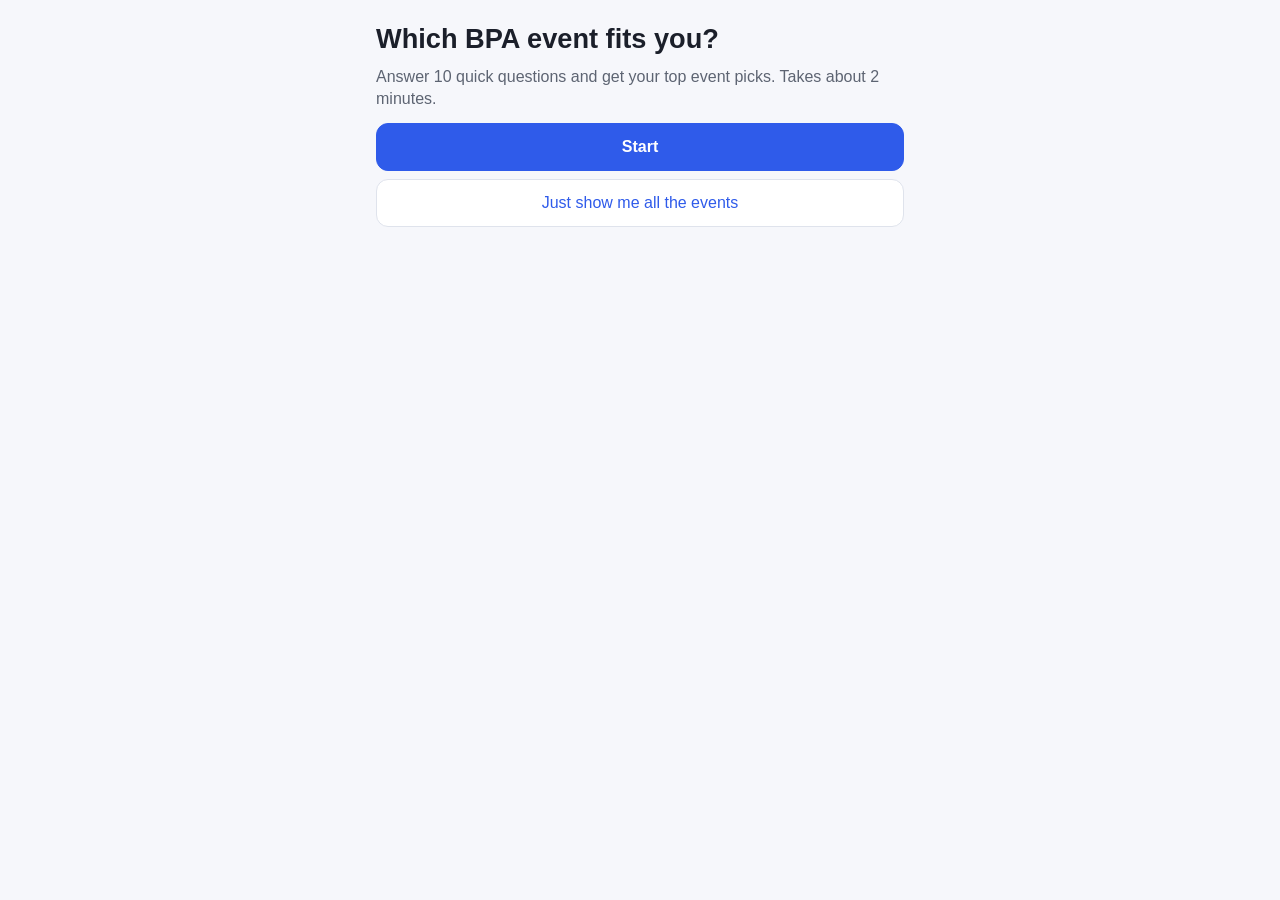
==== index.html @ 04b7dd83 "BPA event matcher: quiz, event data, build scripts" ====
<!doctype html>
<html lang="en">
<head>
<meta charset="utf-8">
<meta name="viewport" content="width=device-width, initial-scale=1">
<title>BPA Event Matcher</title>
<style>
  :root{--bg:#f6f7fb;--card:#fff;--text:#1b1f2a;--muted:#5d6472;--accent:#2f5bea;--accent2:#e8edff;--border:#dfe3ec}
  *{box-sizing:border-box}
  body{margin:0;font-family:-apple-system,BlinkMacSystemFont,"Segoe UI",Roboto,sans-serif;background:var(--bg);color:var(--text);line-height:1.4}
  .wrap{max-width:560px;margin:0 auto;padding:20px 16px 48px}
  h1{font-size:1.7rem;margin:0 0 8px}
  h2{font-size:1.25rem;margin:0 0 14px}
  p{margin:0 0 12px;color:var(--muted)}
  .btn{display:block;width:100%;padding:14px 16px;margin:8px 0;border:1px solid var(--border);border-radius:12px;background:var(--card);color:var(--text);font-size:1rem;text-align:left;cursor:pointer}
  .btn:active{background:var(--accent2)}
  .btn.sel{border-color:var(--accent);background:var(--accent2)}
  .btn.primary{background:var(--accent);color:#fff;border-color:var(--accent);text-align:center;font-weight:600}
  .btn.ghost{text-align:center;color:var(--accent)}
  .progress{height:6px;background:var(--border);border-radius:3px;margin:0 0 18px;overflow:hidden}
  .progress div{height:100%;background:var(--accent);transition:width .25s}
  .step{font-size:.85rem;color:var(--muted);margin-bottom:6px}
  .card{background:var(--card);border:1px solid var(--border);border-radius:14px;padding:14px 16px;margin:10px 0}
  .card h3{margin:0 0 6px;font-size:1.05rem}
  .tags{display:flex;flex-wrap:wrap;gap:6px;margin:6px 0}
  .tag{font-size:.75rem;padding:3px 8px;border-radius:999px;background:var(--accent2);color:var(--accent);font-weight:600}
  .why{font-size:.85rem;color:var(--muted);margin-top:8px}
  .why b{color:var(--text)}
  .cat{margin:22px 0 6px;font-size:1rem;font-weight:700}
  .small{font-size:.85rem}
  .hidden{display:none}
  .row{display:flex;gap:8px}
  .row .btn{margin:8px 0}
  .code{font-weight:400;color:var(--muted);font-size:.85rem}
  .muted{color:var(--muted)}
  details{margin-top:10px;border-top:1px solid var(--border);padding-top:8px}
  summary{cursor:pointer;color:var(--accent);font-weight:600;font-size:.9rem}
  dl{margin:8px 0 6px;font-size:.88rem}
  dt{font-weight:700;margin-top:8px}
  dd{margin:2px 0 0}
  dd ul{margin:4px 0 0;padding-left:18px}
</style>
</head>
<body>
<div class="wrap" id="app"></div>
<script>
const EVENTS = [{"code": "V01", "name": "Virtual Multimedia and Promotion Individual", "category": "Virtual Events", "format": "project", "team": "individual", "teamSize": null, "division": "S|PS", "description": "Create a digital multimedia promotion (video/graphics/web) for a given topic and present it to judges online.", "prep": "high", "detail": {"make": "A 1–3 minute promotional video or multimedia piece for a real client or cause set by BPA (a recent year used a local animal rescue), plus a short write-up of your process.", "look": "Clear message, clean editing, original footage/graphics, and citations for anything you didn't make yourself.", "strong": "Looks like something the organization could actually post tomorrow: tight script, good audio, on-brand visuals, and a presenter who can explain every choice.", "hours": "20–40 hours", "examples": []}, "ownComputer": true, "cert": false}, {"code": "V02", "name": "Virtual Multimedia and Promotion Team", "category": "Virtual Events", "format": "project", "team": "team", "teamSize": "2–4 (typical BPA team size; not stated in PDF)", "division": "S|PS", "description": "Same as V01 but as a team: build a multimedia promotional package and present it online.", "prep": "high", "detail": {"make": "Same deliverable as V01, split across a team: one person scripts, one shoots/edits, one handles graphics and the presentation.", "look": "Same as V01 plus how well the team divides work and presents together.", "strong": "Every member speaks in the presentation and can answer judge questions about their part.", "hours": "20–40 hours per person", "examples": []}, "ownComputer": true, "cert": false}, {"code": "V03", "name": "Virtual Game Development Team", "category": "Virtual Events", "format": "project", "team": "team", "teamSize": "2–4 (typical BPA team size; not stated in PDF)", "division": "S|PS", "description": "Design and build a playable game, then demo and defend it to judges online.", "prep": "high", "detail": {"make": "A playable game built to that year's theme, with a design doc and a demo video, presented live online.", "look": "Does it run, is it fun, does it match the theme, and can you explain your design and code decisions?", "strong": "A small polished game beats a big broken one. Winners usually have a clear core loop, a title screen, and no crashes during the demo.", "hours": "40–80 hours", "examples": []}, "ownComputer": true, "cert": false}, {"code": "V04", "name": "Virtual Web Application Team", "category": "Virtual Events", "format": "project", "team": "team", "teamSize": "2–4 (typical BPA team size; not stated in PDF)", "division": "S|PS", "description": "Build a working web application for a given scenario and present it online.", "prep": "high", "detail": {"make": "A working web app for a given scenario (think a booking system or inventory tool), with documentation and a live demo.", "look": "Functionality, usability, code quality, and that you can walk a judge through how it works.", "strong": "A deployed link that works on a phone, real data validation, and a demo that doesn't rely on 'imagine this part works'.", "hours": "40–80 hours", "examples": []}, "ownComputer": true, "cert": false}, {"code": "V05", "name": "Virtual Mobile Applications", "category": "Virtual Events", "format": "project", "team": "team", "teamSize": "2–4 (typical BPA team size; not stated in PDF)", "division": "S|PS", "description": "Design and build a mobile app for a given scenario and present it online.", "prep": "high", "detail": {"make": "A mobile app prototype or build for a given scenario, demoed on-screen with a short design and testing write-up.", "look": "User experience, that the core features work, and your reasoning about who the user is.", "strong": "Clean screens, a real flow from open to done, and evidence you tested it with actual people.", "hours": "40–80 hours", "examples": []}, "ownComputer": true, "cert": false}, {"code": "V06", "name": "Virtual Promotional Photography", "category": "Virtual Events", "format": "project", "team": "individual", "teamSize": null, "division": "S|PS", "description": "Shoot and edit a set of promotional photos for a given topic and present them online.", "prep": "medium", "detail": {"make": "A set of edited promotional photos for a given subject, with captions and a short explanation of technique.", "look": "Composition, lighting, editing restraint, and fit for the promotional purpose.", "strong": "Consistent look across the set and a clear story about who the photos are for.", "hours": "10–20 hours", "examples": []}, "ownComputer": true, "cert": false}, {"code": "V07", "name": "Virtual Cybersecurity/Digital Forensics", "category": "Virtual Events", "format": "project", "team": "team", "teamSize": "2–4 (typical BPA team size; not stated in PDF)", "division": "S|PS", "description": "Investigate a simulated cyber incident, document findings, and present them online.", "prep": "high", "detail": {"make": "Analysis of a provided cyber incident or forensic image: find what happened, document evidence, and present findings and recommendations.", "look": "Correct findings, a defensible method, a clear report, and sound recommendations.", "strong": "A timeline of the attack, evidence for every claim, and plain-English recommendations a manager could act on.", "hours": "20–40 hours", "examples": []}, "ownComputer": true, "cert": false}, {"code": "V08", "name": "Virtual Start-up Enterprise Team", "category": "Virtual Events", "format": "project", "team": "team", "teamSize": "2–4 (typical BPA team size; not stated in PDF)", "division": "S|PS", "description": "Develop a business plan for a new start-up and pitch it to judges online.", "prep": "high", "detail": {"make": "A full business plan for a new venture (market, product, financials) and a pitch to judges.", "look": "Feasibility, realistic numbers, market research, and how convincingly you pitch.", "strong": "Real customer interviews or survey data, a believable first-year budget, and a pitch under time.", "hours": "30–60 hours", "examples": []}, "ownComputer": true, "cert": false}, {"code": "V09", "name": "Virtual Financial Portfolio Management Team", "category": "Virtual Events", "format": "project", "team": "team", "teamSize": "2–4 (typical BPA team size; not stated in PDF)", "division": "S|PS", "description": "Research and build an investment portfolio for a given client scenario and present your strategy online.", "prep": "high", "detail": {"make": "An investment portfolio built for a described client, with your research and a strategy presentation.", "look": "Does the portfolio fit the client's goals and risk, is the reasoning sound, do you understand what you bought?", "strong": "Clear risk reasoning, diversified holdings you can defend one by one, and a plan for what happens if markets drop.", "hours": "20–40 hours", "examples": []}, "ownComputer": true, "cert": false}, {"code": "V10", "name": "Virtual Branding Team", "category": "Virtual Events", "format": "project", "team": "team", "teamSize": "2–4 (typical BPA team size; not stated in PDF)", "division": "S|PS", "description": "Create a brand identity (logo, voice, guidelines) for a given organization and present it online.", "prep": "high", "detail": {"make": "A brand identity package for a given organization: logo, colors, type, voice, and sample applications.", "look": "Originality, consistency, fit for the organization, and a clear rationale.", "strong": "A one-page brand guide that someone else could follow, with mockups on real items (shirt, social post, sign).", "hours": "20–40 hours", "examples": []}, "ownComputer": true, "cert": false}, {"code": "V11", "name": "Virtual 2D Animation Team", "category": "Virtual Events", "format": "project", "team": "team", "teamSize": "2–4 (typical BPA team size; not stated in PDF)", "division": "S|PS", "description": "Produce a short 2D animated piece on a given topic and present it online.", "prep": "high", "detail": {"make": "A short 2D animated piece on the year's theme, plus storyboard and process notes.", "look": "Storytelling, animation quality, sound, and originality.", "strong": "Smooth motion, a beginning-middle-end in under 2 minutes, and original art.", "hours": "40–80 hours", "examples": []}, "ownComputer": true, "cert": false}, {"code": "V12", "name": "Virtual Social Media Marketing Campaign Team", "category": "Virtual Events", "format": "project", "team": "team", "teamSize": "2–4 (typical BPA team size; not stated in PDF)", "division": "S|PS", "description": "Plan and build a social media campaign for a given topic and present it online.", "prep": "high", "detail": {"make": "A social media campaign plan for a given organization: goals, audience, sample posts, calendar, and metrics.", "look": "Strategy fit, creative quality of the posts, and whether you measure the right things.", "strong": "Platform-specific posts that look real, a posting calendar, and numbers for how you'd judge success.", "hours": "20–40 hours", "examples": []}, "ownComputer": true, "cert": true}, {"code": "V13", "name": "Virtual Esports Team", "category": "Virtual Events", "format": "project", "team": "team", "teamSize": "2–4 (typical BPA team size; not stated in PDF)", "division": "S|PS", "description": "Plan and run an esports event/organization project (management, marketing, production) and present it online.", "prep": "high", "detail": {"make": "An esports-related project (event plan, team organization, or broadcast production) presented to judges.", "look": "Planning depth, budget realism, and production quality.", "strong": "A complete event run-of-show with budget, sponsors, and a sample broadcast segment.", "hours": "20–40 hours", "examples": []}, "ownComputer": true, "cert": false}, {"code": "V14", "name": "Virtual Ethical Leadership & Decision-Making Team", "category": "Virtual Events", "format": "project", "team": "team", "teamSize": "2–4 (typical BPA team size; not stated in PDF)", "division": "S|PS", "description": "Analyze an ethical leadership scenario, document your decision process, and present it online.", "prep": "medium", "detail": {"make": "Analysis of an ethical leadership scenario: your decision, the framework you used, and the impact on stakeholders.", "look": "Sound reasoning, awareness of all sides, and a clear presentation.", "strong": "Names every stakeholder, weighs real tradeoffs, and lands on a decision you can defend under questioning.", "hours": "10–20 hours", "examples": []}, "ownComputer": true, "cert": false}, {"code": "V15", "name": "Virtual Interview & Digital Portfolio Design", "category": "Virtual Events", "format": "project", "team": "individual", "teamSize": null, "division": "S|PS", "description": "Build a digital career portfolio and complete a virtual job interview with judges.", "prep": "medium", "detail": {"make": "A digital portfolio (site or PDF) of your work and resume, then a virtual job interview with judges.", "look": "Professionalism, portfolio quality, and interview answers.", "strong": "A clean portfolio site and practiced answers to the standard interview questions, with specific stories.", "hours": "10–20 hours", "examples": []}, "ownComputer": true, "cert": false}, {"code": "V16", "name": "Virtual Artificial Intelligence Team", "category": "Virtual Events", "format": "project", "team": "team", "teamSize": "2–4 (typical BPA team size; not stated in PDF)", "division": "S|PS", "description": "Design an AI-based solution for a given problem and present it online.", "prep": "high", "detail": {"make": "An AI-based solution to a given problem: a working prototype or detailed design, with ethics and data considerations.", "look": "Does it solve the problem, is the AI use appropriate, and can you explain how it works and its limits?", "strong": "A working demo, honest discussion of where it fails, and a clear data/ethics section.", "hours": "40–80 hours", "examples": []}, "ownComputer": true, "cert": false}, {"code": "100", "name": "Fundamental Accounting", "category": "Finance", "format": "test", "team": "individual", "teamSize": null, "division": "S", "description": "Take a 90-minute test on beginning accounting: journal entries, ledgers, and basic financial statements.", "prep": "medium", "detail": {"make": "A 90-minute test with accounting problems: journal entries, ledgers, and a basic financial statement.", "look": "Score on the test. Ties are rare but can be broken on specific sections.", "strong": "People who studied the event's topic outline from the guidelines and took a few practice tests.", "hours": "5–15 hours of studying", "examples": []}, "ownComputer": false, "cert": false}, {"code": "105", "name": "College Accounting", "category": "Finance", "format": "test", "team": "individual", "teamSize": null, "division": "PS", "description": "College-level accounting test (postsecondary only).", "prep": "medium", "detail": {"make": "A timed multiple-choice (sometimes short-problem) test on this subject. No judges, no project.", "look": "Score on the test. Ties are rare but can be broken on specific sections.", "strong": "People who studied the event's topic outline from the guidelines and took a few practice tests.", "hours": "5–15 hours of studying", "examples": []}, "ownComputer": false, "cert": false}, {"code": "110", "name": "Advanced Accounting", "category": "Finance", "format": "test", "team": "individual", "teamSize": null, "division": "S", "description": "Take a 90-minute test on advanced accounting topics like adjusting entries, depreciation, and corporate accounting.", "prep": "medium", "detail": {"make": "A 90-minute test with harder accounting problems: adjustments, depreciation, corporate transactions.", "look": "Score on the test. Ties are rare but can be broken on specific sections.", "strong": "People who studied the event's topic outline from the guidelines and took a few practice tests.", "hours": "5–15 hours of studying", "examples": []}, "ownComputer": false, "cert": false}, {"code": "115", "name": "Advanced College Accounting", "category": "Finance", "format": "test", "team": "individual", "teamSize": null, "division": "PS", "description": "Advanced college accounting test (postsecondary only).", "prep": "medium", "detail": {"make": "A timed multiple-choice (sometimes short-problem) test on this subject. No judges, no project.", "look": "Score on the test. Ties are rare but can be broken on specific sections.", "strong": "People who studied the event's topic outline from the guidelines and took a few practice tests.", "hours": "5–15 hours of studying", "examples": []}, "ownComputer": false, "cert": false}, {"code": "125", "name": "Payroll Accounting", "category": "Finance", "format": "test", "team": "individual", "teamSize": null, "division": "S|PS", "description": "Take a 60-minute test on calculating wages, withholdings, and payroll records.", "prep": "medium", "detail": {"make": "A 60-minute test calculating wages, overtime, withholdings, and payroll records.", "look": "Score on the test. Ties are rare but can be broken on specific sections.", "strong": "People who studied the event's topic outline from the guidelines and took a few practice tests.", "hours": "5–15 hours of studying", "examples": []}, "ownComputer": false, "cert": false}, {"code": "135", "name": "Managerial Accounting", "category": "Finance", "format": "test", "team": "individual", "teamSize": null, "division": "PS", "description": "Managerial/cost accounting test (postsecondary only).", "prep": "medium", "detail": {"make": "A timed multiple-choice (sometimes short-problem) test on this subject. No judges, no project.", "look": "Score on the test. Ties are rare but can be broken on specific sections.", "strong": "People who studied the event's topic outline from the guidelines and took a few practice tests.", "hours": "5–15 hours of studying", "examples": []}, "ownComputer": false, "cert": false}, {"code": "145", "name": "Banking and Finance", "category": "Finance", "format": "test", "team": "individual", "teamSize": null, "division": "S|PS", "description": "Take a 60-minute test on how banks, credit, loans, and financial institutions work.", "prep": "low", "detail": {"make": "A timed multiple-choice (sometimes short-problem) test on this subject. No judges, no project.", "look": "Score on the test. Ties are rare but can be broken on specific sections.", "strong": "People who studied the event's topic outline from the guidelines and took a few practice tests.", "hours": "5–15 hours of studying", "examples": []}, "ownComputer": false, "cert": false}, {"code": "150", "name": "Financial Analyst Team", "category": "Finance", "format": "project", "team": "team", "teamSize": "2–4 (typical BPA team size; not stated in PDF)", "division": "S|PS", "description": "Analyze a real company's financials as a team and give a 30-minute presentation with 10 minutes of judges' questions.", "prep": "high", "detail": {"make": "A full financial analysis of a publicly traded company assigned ahead of time, delivered as a 30-minute team presentation.", "look": "Ratio analysis, trend interpretation, a recommendation, and depth in the 10-minute Q&A.", "strong": "Reads like an analyst report: ratios vs. competitors, a clear buy/hold/sell call, and every member able to defend the numbers.", "hours": "40–60 hours per team", "examples": []}, "ownComputer": true, "cert": false}, {"code": "155", "name": "Economic Trends Research Individual", "category": "Finance", "format": "project", "team": "individual", "teamSize": null, "division": "S", "description": "Research a current economic topic, write a report, and present it to judges.", "prep": "high", "detail": {"make": "A research paper on a current economic topic and a 7-minute presentation to judges.", "look": "Research quality, correct economics, citations, and presentation.", "strong": "Uses real data (FRED, BLS), explains cause and effect, and has a clean slide deck.", "hours": "20–30 hours", "examples": []}, "ownComputer": true, "cert": false}, {"code": "160", "name": "Economic Trends Research Team", "category": "Finance", "format": "project", "team": "team", "teamSize": "2–4 (typical BPA team size; not stated in PDF)", "division": "S", "description": "Same as 155 but as a team: research an economic topic and present findings.", "prep": "high", "detail": {"make": "Same as 155, as a team paper and presentation.", "look": "Same as 155 plus teamwork in the presentation.", "strong": "Everyone presents, one voice in the paper.", "hours": "20–30 hours per person", "examples": []}, "ownComputer": true, "cert": false}, {"code": "165", "name": "Personal Financial Management", "category": "Finance", "format": "test", "team": "individual", "teamSize": null, "division": "S|PS", "description": "Take a 60-minute test on budgeting, saving, credit, insurance, and investing for your own life.", "prep": "low", "detail": {"make": "A 60-minute test on real-life money: budgets, credit, loans, insurance, taxes, investing basics.", "look": "Score on the test. Ties are rare but can be broken on specific sections.", "strong": "People who studied the event's topic outline from the guidelines and took a few practice tests.", "hours": "3–8 hours of studying", "examples": []}, "ownComputer": false, "cert": false}, {"code": "190", "name": "Financial Services Concepts (Open)", "category": "Finance", "format": "test", "team": "individual", "teamSize": null, "division": "S|PS", "description": "Open-entry 60-minute general finance concepts test, no entry limit.", "prep": "low", "detail": {"make": "A timed multiple-choice (sometimes short-problem) test on this subject. No judges, no project.", "look": "Score on the test. Ties are rare but can be broken on specific sections.", "strong": "People who studied the event's topic outline from the guidelines and took a few practice tests.", "hours": "5–15 hours of studying", "examples": []}, "ownComputer": false, "cert": false}, {"code": "200", "name": "Integrated Office Applications", "category": "Business Admin & Management", "format": "production", "team": "individual", "teamSize": null, "division": "S|PS", "description": "At a computer, complete a 90-minute set of tasks that combine Word, Excel, and other Office apps.", "prep": "medium", "detail": {"make": "A hands-on test at a computer: you are given tasks or a spec and produce the actual files in the time limit.", "look": "Accuracy, correct formatting to the spec, and finishing the tasks.", "strong": "People who practiced with past-year style tasks and know the software's shortcuts.", "hours": "10–25 hours of practice", "examples": []}, "ownComputer": false, "cert": true}, {"code": "205", "name": "Fundamental Spreadsheet Applications", "category": "Business Admin & Management", "format": "production", "team": "individual", "teamSize": null, "division": "S|PS", "description": "At a computer, build spreadsheets with basic formulas and formatting in 90 minutes.", "prep": "medium", "detail": {"make": "A hands-on test at a computer: you are given tasks or a spec and produce the actual files in the time limit.", "look": "Accuracy, correct formatting to the spec, and finishing the tasks.", "strong": "People who practiced with past-year style tasks and know the software's shortcuts.", "hours": "10–25 hours of practice", "examples": []}, "ownComputer": false, "cert": true}, {"code": "210", "name": "Advanced Spreadsheet Applications", "category": "Business Admin & Management", "format": "production", "team": "individual", "teamSize": null, "division": "S|PS", "description": "At a computer, build spreadsheets using advanced functions, charts, and data tools in 90 minutes.", "prep": "medium", "detail": {"make": "A hands-on test at a computer: you are given tasks or a spec and produce the actual files in the time limit.", "look": "Accuracy, correct formatting to the spec, and finishing the tasks.", "strong": "People who practiced with past-year style tasks and know the software's shortcuts.", "hours": "10–25 hours of practice", "examples": []}, "ownComputer": false, "cert": true}, {"code": "215", "name": "Database Applications", "category": "Business Admin & Management", "format": "production", "team": "individual", "teamSize": null, "division": "S|PS", "description": "At a computer, create tables, queries, forms, and reports in a database program in 90 minutes.", "prep": "medium", "detail": {"make": "A hands-on test at a computer: you are given tasks or a spec and produce the actual files in the time limit.", "look": "Accuracy, correct formatting to the spec, and finishing the tasks.", "strong": "People who practiced with past-year style tasks and know the software's shortcuts.", "hours": "10–25 hours of practice", "examples": []}, "ownComputer": false, "cert": false}, {"code": "220", "name": "Legal Office Procedures", "category": "Business Admin & Management", "format": "production", "team": "individual", "teamSize": null, "division": "S|PS", "description": "Complete legal-office tasks (documents, terminology, procedures) in a 60-minute test.", "prep": "medium", "detail": {"make": "A hands-on test at a computer: you are given tasks or a spec and produce the actual files in the time limit.", "look": "Accuracy, correct formatting to the spec, and finishing the tasks.", "strong": "People who practiced with past-year style tasks and know the software's shortcuts.", "hours": "10–25 hours of practice", "examples": []}, "ownComputer": false, "cert": false}, {"code": "225", "name": "Administrative Support Team", "category": "Business Admin & Management", "format": "production", "team": "team", "teamSize": "2–4 (typical BPA team size; not stated in PDF)", "division": "S|PS", "description": "As a team, split up and produce a set of office documents (letters, reports, spreadsheets) in 90 minutes.", "prep": "medium", "detail": {"make": "As a team, split a packet of office tasks (letters, spreadsheets, reports) and produce them in 90 minutes.", "look": "Accuracy, correct formatting to the spec, and finishing the tasks.", "strong": "People who practiced with past-year style tasks and know the software's shortcuts.", "hours": "10–25 hours of team practice", "examples": []}, "ownComputer": false, "cert": false}, {"code": "230", "name": "Admin. Support Research Project", "category": "Business Admin & Management", "format": "project", "team": "individual", "teamSize": null, "division": "S", "description": "Research an office/administrative topic, write a report, and present it to judges.", "prep": "high", "detail": {"make": "A research report on an office/administrative topic (for example remote work policy) and a 7-minute presentation.", "look": "Research quality, document formatting, and presentation.", "strong": "Properly formatted report using BPA style, with a practical recommendation.", "hours": "15–25 hours", "examples": []}, "ownComputer": false, "cert": false}, {"code": "235", "name": "Business Law and Ethics", "category": "Business Admin & Management", "format": "test", "team": "individual", "teamSize": null, "division": "S|PS", "description": "Take a 60-minute test on contracts, business law basics, and ethical issues.", "prep": "low", "detail": {"make": "A timed multiple-choice (sometimes short-problem) test on this subject. No judges, no project.", "look": "Score on the test. Ties are rare but can be broken on specific sections.", "strong": "People who studied the event's topic outline from the guidelines and took a few practice tests.", "hours": "5–15 hours of studying", "examples": []}, "ownComputer": false, "cert": false}, {"code": "240", "name": "Entrepreneurship", "category": "Business Admin & Management", "format": "project", "team": "individual", "teamSize": null, "division": "S|PS", "description": "Write a business plan for your own venture and pitch it to judges in 5–7 minutes.", "prep": "high", "detail": {"make": "A written business plan for your own venture idea and a 5–7 minute pitch to judges.", "look": "Feasibility, financials, market research, and your pitch.", "strong": "A plan with real numbers and a pitch you could give to an actual investor without notes.", "hours": "30–50 hours", "examples": []}, "ownComputer": true, "cert": true}, {"code": "245", "name": "Small Business Strategy Team", "category": "Business Admin & Management", "format": "live", "team": "team", "teamSize": "2–4 (typical BPA team size; not stated in PDF)", "division": "S|PS", "description": "Receive a small-business case at the conference, then as a team present a strategy for 30 minutes with 10 minutes of questions.", "prep": "medium", "detail": {"make": "A small-business case handed to you at the conference, then a 30-minute strategy presentation with 10 minutes of questions.", "look": "Analysis, practical recommendations, and how the team handles tough questions.", "strong": "Teams that practiced on past cases beforehand and have a structure (situation, options, recommendation, risks).", "hours": "10–20 hours practicing cases", "examples": []}, "ownComputer": true, "cert": false}, {"code": "250", "name": "Parliamentary Procedure Team", "category": "Business Admin & Management", "format": "live", "team": "team", "teamSize": "5–8 (typical for this event; not stated in PDF)", "division": "S", "description": "Run a mock business meeting using Robert's Rules of Order in front of judges.", "prep": "high", "detail": {"make": "A mock business meeting run under Robert's Rules of Order, judged on correctness and flow.", "look": "Correct procedure, handling of motions, and team coordination.", "strong": "Teams that drill weekly; every member knows the motions cold.", "hours": "30–60 hours of team practice", "examples": []}, "ownComputer": false, "cert": false}, {"code": "290", "name": "Management & Entrepreneurship Concepts", "category": "Business Admin & Management", "format": "test", "team": "individual", "teamSize": null, "division": "S|PS", "description": "Open-entry 60-minute test on general management and entrepreneurship concepts.", "prep": "low", "detail": {"make": "A timed multiple-choice (sometimes short-problem) test on this subject. No judges, no project.", "look": "Score on the test. Ties are rare but can be broken on specific sections.", "strong": "People who studied the event's topic outline from the guidelines and took a few practice tests.", "hours": "5–15 hours of studying", "examples": []}, "ownComputer": true, "cert": false}, {"code": "291", "name": "Parliamentary Procedure Concepts", "category": "Business Admin & Management", "format": "test", "team": "individual", "teamSize": null, "division": "S|PS", "description": "Open-entry 60-minute test on parliamentary procedure rules.", "prep": "low", "detail": {"make": "A timed multiple-choice (sometimes short-problem) test on this subject. No judges, no project.", "look": "Score on the test. Ties are rare but can be broken on specific sections.", "strong": "People who studied the event's topic outline from the guidelines and took a few practice tests.", "hours": "5–15 hours of studying", "examples": []}, "ownComputer": true, "cert": false}, {"code": "292", "name": "Project Management Concepts", "category": "Business Admin & Management", "format": "test", "team": "individual", "teamSize": null, "division": "S|PS", "description": "Open-entry 60-minute test on how projects are planned, scheduled, and managed.", "prep": "low", "detail": {"make": "A timed multiple-choice (sometimes short-problem) test on this subject. No judges, no project.", "look": "Score on the test. Ties are rare but can be broken on specific sections.", "strong": "People who studied the event's topic outline from the guidelines and took a few practice tests.", "hours": "5–15 hours of studying", "examples": []}, "ownComputer": true, "cert": false}, {"code": "293", "name": "Meeting and Event Planning Concepts", "category": "Business Admin & Management", "format": "test", "team": "individual", "teamSize": null, "division": "S|PS", "description": "Open-entry 60-minute test on planning meetings and events.", "prep": "low", "detail": {"make": "A timed multiple-choice (sometimes short-problem) test on this subject. No judges, no project.", "look": "Score on the test. Ties are rare but can be broken on specific sections.", "strong": "People who studied the event's topic outline from the guidelines and took a few practice tests.", "hours": "5–15 hours of studying", "examples": []}, "ownComputer": true, "cert": false}, {"code": "300", "name": "Computer Network Technology", "category": "IT & Computer Science", "format": "test", "team": "individual", "teamSize": null, "division": "S|PS", "description": "Take a 60-minute test on how networks, cabling, and protocols work (CompTIA Network+ style).", "prep": "medium", "detail": {"make": "A timed multiple-choice (sometimes short-problem) test on this subject. No judges, no project.", "look": "Score on the test. Ties are rare but can be broken on specific sections.", "strong": "People who studied the event's topic outline from the guidelines and took a few practice tests.", "hours": "5–15 hours of studying", "examples": []}, "ownComputer": false, "cert": true}, {"code": "305", "name": "Device Configuration and Troubleshooting", "category": "IT & Computer Science", "format": "test", "team": "individual", "teamSize": null, "division": "S|PS", "description": "Take a 60-minute test on setting up and fixing PCs and devices (CompTIA A+ style).", "prep": "medium", "detail": {"make": "A timed multiple-choice (sometimes short-problem) test on this subject. No judges, no project.", "look": "Score on the test. Ties are rare but can be broken on specific sections.", "strong": "People who studied the event's topic outline from the guidelines and took a few practice tests.", "hours": "5–15 hours of studying", "examples": []}, "ownComputer": false, "cert": true}, {"code": "310", "name": "Server Administration Using Microsoft®", "category": "IT & Computer Science", "format": "test", "team": "individual", "teamSize": null, "division": "S|PS", "description": "Take a 60-minute test on managing Windows servers.", "prep": "medium", "detail": {"make": "A timed multiple-choice (sometimes short-problem) test on this subject. No judges, no project.", "look": "Score on the test. Ties are rare but can be broken on specific sections.", "strong": "People who studied the event's topic outline from the guidelines and took a few practice tests.", "hours": "5–15 hours of studying", "examples": []}, "ownComputer": false, "cert": false}, {"code": "315", "name": "Network Administration Using Cisco®", "category": "IT & Computer Science", "format": "test", "team": "individual", "teamSize": null, "division": "S|PS", "description": "Take a 60-minute test on configuring and managing Cisco network gear.", "prep": "medium", "detail": {"make": "A timed multiple-choice (sometimes short-problem) test on this subject. No judges, no project.", "look": "Score on the test. Ties are rare but can be broken on specific sections.", "strong": "People who studied the event's topic outline from the guidelines and took a few practice tests.", "hours": "5–15 hours of studying", "examples": []}, "ownComputer": false, "cert": true}, {"code": "320", "name": "Computer Security", "category": "IT & Computer Science", "format": "test", "team": "individual", "teamSize": null, "division": "S|PS", "description": "Take a 60-minute test on cybersecurity concepts, threats, and defenses.", "prep": "medium", "detail": {"make": "A timed multiple-choice (sometimes short-problem) test on this subject. No judges, no project.", "look": "Score on the test. Ties are rare but can be broken on specific sections.", "strong": "People who studied the event's topic outline from the guidelines and took a few practice tests.", "hours": "5–15 hours of studying", "examples": []}, "ownComputer": false, "cert": true}, {"code": "325", "name": "Network Design Team", "category": "IT & Computer Science", "format": "project", "team": "team", "teamSize": "2–4 (typical BPA team size; not stated in PDF)", "division": "S|PS", "description": "As a team, design a network for a given scenario and present it to judges for 30 minutes with 10 minutes of questions.", "prep": "high", "detail": {"make": "A network design for a given scenario, presented in 30 minutes with diagrams, equipment lists, costs, and security.", "look": "Technical soundness, cost realism, and clarity of the design.", "strong": "Proper diagrams, a bill of materials with real prices, and a security section.", "hours": "30–50 hours per team", "examples": []}, "ownComputer": false, "cert": false}, {"code": "330", "name": "C# Programming", "category": "IT & Computer Science", "format": "production", "team": "individual", "teamSize": null, "division": "S|PS", "description": "At a computer, write a working C# program to a given spec in 90 minutes.", "prep": "medium", "detail": {"make": "Write a working C# program to a given spec in 90 minutes, on a computer.", "look": "Accuracy, correct formatting to the spec, and finishing the tasks.", "strong": "People who practiced with past-year style tasks and know the software's shortcuts.", "hours": "10–25 hours of practice", "examples": []}, "ownComputer": false, "cert": true}, {"code": "335", "name": "C++ Programming", "category": "IT & Computer Science", "format": "production", "team": "individual", "teamSize": null, "division": "S|PS", "description": "At a computer, write a working C++ program to a given spec in 90 minutes.", "prep": "medium", "detail": {"make": "Write a working C++ program to a given spec in 90 minutes, on a computer.", "look": "Accuracy, correct formatting to the spec, and finishing the tasks.", "strong": "People who practiced with past-year style tasks and know the software's shortcuts.", "hours": "10–25 hours of practice", "examples": []}, "ownComputer": false, "cert": false}, {"code": "340", "name": "Java Programming", "category": "IT & Computer Science", "format": "production", "team": "individual", "teamSize": null, "division": "S|PS", "description": "At a computer, write a working Java program to a given spec in 90 minutes.", "prep": "medium", "detail": {"make": "Write a working Java program to a given spec in 90 minutes, on a computer.", "look": "Accuracy, correct formatting to the spec, and finishing the tasks.", "strong": "People who practiced with past-year style tasks and know the software's shortcuts.", "hours": "10–25 hours of practice", "examples": []}, "ownComputer": false, "cert": true}, {"code": "345", "name": "SQL Database Fundamentals", "category": "IT & Computer Science", "format": "test", "team": "individual", "teamSize": null, "division": "S|PS", "description": "Take a 60-minute test on SQL queries and relational database basics.", "prep": "medium", "detail": {"make": "A timed multiple-choice (sometimes short-problem) test on this subject. No judges, no project.", "look": "Score on the test. Ties are rare but can be broken on specific sections.", "strong": "People who studied the event's topic outline from the guidelines and took a few practice tests.", "hours": "5–15 hours of studying", "examples": []}, "ownComputer": false, "cert": true}, {"code": "350", "name": "Linux Operating System Fundamentals", "category": "IT & Computer Science", "format": "test", "team": "individual", "teamSize": null, "division": "S|PS", "description": "Take a 60-minute test on Linux commands, files, and system basics.", "prep": "medium", "detail": {"make": "A timed multiple-choice (sometimes short-problem) test on this subject. No judges, no project.", "look": "Score on the test. Ties are rare but can be broken on specific sections.", "strong": "People who studied the event's topic outline from the guidelines and took a few practice tests.", "hours": "5–15 hours of studying", "examples": []}, "ownComputer": false, "cert": true}, {"code": "355", "name": "Python Programming", "category": "IT & Computer Science", "format": "production", "team": "individual", "teamSize": null, "division": "S|PS", "description": "At a computer, write a working Python program to a given spec in 90 minutes.", "prep": "medium", "detail": {"make": "Write a working Python program to a given spec in 90 minutes, on a computer.", "look": "Accuracy, correct formatting to the spec, and finishing the tasks.", "strong": "People who practiced with past-year style tasks and know the software's shortcuts.", "hours": "10–25 hours of practice", "examples": []}, "ownComputer": false, "cert": true}, {"code": "360", "name": "HTML and CSS Coding", "category": "IT & Computer Science", "format": "production", "team": "individual", "teamSize": null, "division": "S|PS", "description": "At a computer, hand-code a web page with HTML and CSS to a given spec in 90 minutes.", "prep": "medium", "detail": {"make": "Hand-code a web page in HTML and CSS to a given spec in 90 minutes.", "look": "Accuracy, correct formatting to the spec, and finishing the tasks.", "strong": "People who practiced with past-year style tasks and know the software's shortcuts.", "hours": "10–25 hours of practice", "examples": []}, "ownComputer": false, "cert": true}, {"code": "365", "name": "Website Design and Development Team", "category": "IT & Computer Science", "format": "project", "team": "team", "teamSize": "2–4 (typical BPA team size; not stated in PDF)", "division": "S|PS", "description": "Build a full website for a given client scenario ahead of time, then present it to judges.", "prep": "high", "detail": {"make": "A complete website for a given client scenario, built before the conference and presented to judges.", "look": "Design, functionality, accessibility, and your process.", "strong": "Mobile-friendly, fast, every link works, and a short demo that highlights the hardest part you built.", "hours": "40–80 hours per team", "examples": []}, "ownComputer": false, "cert": false}, {"code": "390", "name": "Digital Technology Concepts (Open)", "category": "IT & Computer Science", "format": "test", "team": "individual", "teamSize": null, "division": "S|PS", "description": "Open-entry 60-minute test on general IT concepts.", "prep": "low", "detail": {"make": "A timed multiple-choice (sometimes short-problem) test on this subject. No judges, no project.", "look": "Score on the test. Ties are rare but can be broken on specific sections.", "strong": "People who studied the event's topic outline from the guidelines and took a few practice tests.", "hours": "5–15 hours of studying", "examples": []}, "ownComputer": false, "cert": false}, {"code": "391", "name": "Computer Programming Concepts (Open)", "category": "IT & Computer Science", "format": "test", "team": "individual", "teamSize": null, "division": "S|PS", "description": "Open-entry 60-minute test on general programming concepts (no coding).", "prep": "low", "detail": {"make": "A timed multiple-choice (sometimes short-problem) test on this subject. No judges, no project.", "look": "Score on the test. Ties are rare but can be broken on specific sections.", "strong": "People who studied the event's topic outline from the guidelines and took a few practice tests.", "hours": "5–15 hours of studying", "examples": []}, "ownComputer": false, "cert": false}, {"code": "400", "name": "Fundamental Desktop Publishing", "category": "Digital Media & Design", "format": "production", "team": "individual", "teamSize": null, "division": "S|PS", "description": "At a computer, lay out a flyer/newsletter-style document to spec in 90 minutes.", "prep": "medium", "detail": {"make": "A hands-on test at a computer: you are given tasks or a spec and produce the actual files in the time limit.", "look": "Accuracy, correct formatting to the spec, and finishing the tasks.", "strong": "People who practiced with past-year style tasks and know the software's shortcuts.", "hours": "10–25 hours of practice", "examples": []}, "ownComputer": false, "cert": true}, {"code": "405", "name": "Advanced Desktop Publishing", "category": "Digital Media & Design", "format": "production", "team": "individual", "teamSize": null, "division": "S|PS", "description": "At a computer, produce a more complex multi-page publication to spec in 90 minutes.", "prep": "medium", "detail": {"make": "A hands-on test at a computer: you are given tasks or a spec and produce the actual files in the time limit.", "look": "Accuracy, correct formatting to the spec, and finishing the tasks.", "strong": "People who practiced with past-year style tasks and know the software's shortcuts.", "hours": "10–25 hours of practice", "examples": []}, "ownComputer": false, "cert": true}, {"code": "410", "name": "Graphic Design Promotion", "category": "Digital Media & Design", "format": "project", "team": "individual", "teamSize": null, "division": "S|PS", "description": "Design a promotional graphic (poster/logo set) for a given topic ahead of time and present it to judges.", "prep": "high", "detail": {"make": "A promotional graphic design piece (poster, logo set, or similar) for the year's theme, presented in 6 minutes.", "look": "Originality, print readiness, and design principles.", "strong": "Print-ready files, a clear concept, and a rationale for every design choice.", "hours": "15–30 hours", "examples": []}, "ownComputer": true, "cert": false}, {"code": "420", "name": "Digital Media Production", "category": "Digital Media & Design", "format": "project", "team": "individual", "teamSize": null, "division": "S|PS", "description": "Produce a digital media piece (video/interactive) on a given topic and present it to judges.", "prep": "high", "detail": {"make": "A digital media production (video or interactive piece) on the theme, presented in 10 minutes.", "look": "Technical quality, creativity, and theme fit.", "strong": "Original footage, clean audio, and a story.", "hours": "20–40 hours", "examples": []}, "ownComputer": true, "cert": false}, {"code": "425", "name": "3D Computer Modeling", "category": "Digital Media & Design", "format": "project", "team": "individual", "teamSize": null, "division": "S", "description": "Build 3D models for a given topic ahead of time and present them to judges.", "prep": "high", "detail": {"make": "3D models built to the theme, shown with renders and a short presentation.", "look": "Modeling quality, texturing, and process.", "strong": "Multiple polished renders plus wireframes that prove you built it.", "hours": "20–40 hours", "examples": []}, "ownComputer": true, "cert": false}, {"code": "430", "name": "Video Production Team", "category": "Digital Media & Design", "format": "project", "team": "team", "teamSize": "2–4 (typical BPA team size; not stated in PDF)", "division": "S|PS", "description": "As a team, shoot and edit a video on a given topic and present it to judges.", "prep": "high", "detail": {"make": "A short video on the theme, shot and edited by the team.", "look": "Story, camera work, editing, and audio.", "strong": "Looks like something a real brand could use; everyone on the team had a clear job.", "hours": "20–40 hours per person", "examples": []}, "ownComputer": true, "cert": false}, {"code": "440", "name": "3D Computer Animation Team", "category": "Digital Media & Design", "format": "project", "team": "team", "teamSize": "2–4 (typical BPA team size; not stated in PDF)", "division": "S", "description": "As a team, create a 3D animated short on a given topic and present it to judges.", "prep": "high", "detail": {"make": "A 3D animated short on the theme.", "look": "Animation quality, story, and technical skill.", "strong": "Smooth animation, rendered lighting, and a complete story under the time limit.", "hours": "40–80 hours per person", "examples": []}, "ownComputer": true, "cert": false}, {"code": "445", "name": "Broadcast News Production Team", "category": "Digital Media & Design", "format": "project", "team": "team", "teamSize": "2–4 (typical BPA team size; not stated in PDF)", "division": "S|PS", "description": "As a team, produce a news broadcast segment and present it to judges.", "prep": "high", "detail": {"make": "A broadcast news segment (anchors, packages, graphics) produced by the team.", "look": "Journalism quality, production value, and on-air presence.", "strong": "A real newsroom feel: lower-thirds, b-roll, and interviews.", "hours": "20–40 hours per person", "examples": []}, "ownComputer": true, "cert": false}, {"code": "450", "name": "Podcast Production Team", "category": "Digital Media & Design", "format": "project", "team": "team", "teamSize": "2–4 (typical BPA team size; not stated in PDF)", "division": "S|PS", "description": "As a team, record and edit a podcast episode on a given topic and present it to judges.", "prep": "high", "detail": {"make": "A podcast episode on the theme, with show notes.", "look": "Audio quality, content, structure, and editing.", "strong": "Clean audio, a tight format, and a topic that's actually interesting.", "hours": "15–30 hours per person", "examples": []}, "ownComputer": true, "cert": false}, {"code": "455", "name": "User Experience Design Team", "category": "Digital Media & Design", "format": "project", "team": "team", "teamSize": "2–4 (typical BPA team size; not stated in PDF)", "division": "S|PS", "description": "As a team, design the user experience/interface for an app or site and present it to judges.", "prep": "high", "detail": {"make": "A UX design for an app or site: research, wireframes, prototype, and testing results.", "look": "User research, usability, and design rationale.", "strong": "Clickable prototype plus evidence from real user tests.", "hours": "20–40 hours per person", "examples": []}, "ownComputer": true, "cert": false}, {"code": "460", "name": "Visual Design Team", "category": "Digital Media & Design", "format": "project", "team": "team", "teamSize": "2–4 (typical BPA team size; not stated in PDF)", "division": "S|PS", "description": "As a team, create a visual design package (graphics/branding) and present it to judges.", "prep": "high", "detail": {"make": "A visual design package (graphics, layouts, branding) for the theme.", "look": "Design principles, consistency, and creativity.", "strong": "Consistent system across several pieces with a clear concept.", "hours": "20–40 hours per person", "examples": []}, "ownComputer": true, "cert": false}, {"code": "490", "name": "Arts, Communication, & Design Concepts (Open)", "category": "Digital Media & Design", "format": "test", "team": "individual", "teamSize": null, "division": "S|PS", "description": "Open-entry 60-minute test on design, media, and communication concepts.", "prep": "low", "detail": {"make": "A timed multiple-choice (sometimes short-problem) test on this subject. No judges, no project.", "look": "Score on the test. Ties are rare but can be broken on specific sections.", "strong": "People who studied the event's topic outline from the guidelines and took a few practice tests.", "hours": "5–15 hours of studying", "examples": []}, "ownComputer": false, "cert": false}, {"code": "500", "name": "Global Marketing Strategy Team", "category": "Marketing & Sales", "format": "project", "team": "team", "teamSize": "2–4 (typical BPA team size; not stated in PDF)", "division": "S", "description": "As a team, build a marketing plan to take a product into a foreign market and present it to judges.", "prep": "high", "detail": {"make": "A marketing plan to take a product into a foreign market, presented in 10 minutes.", "look": "Market research, cultural fit, and strategy.", "strong": "Real country data, a pricing and channel plan, and a confident presentation.", "hours": "20–40 hours per team", "examples": []}, "ownComputer": true, "cert": false}, {"code": "505", "name": "Sports Media Marketing Team", "category": "Marketing & Sales", "format": "project", "team": "team", "teamSize": "2–4 (typical BPA team size; not stated in PDF)", "division": "S|PS", "description": "As a team, create a sports marketing/media campaign and present it to judges.", "prep": "high", "detail": {"make": "A sports media marketing campaign for a given scenario.", "look": "Strategy, creative, and presentation.", "strong": "Campaign creative that looks real plus a measurable plan.", "hours": "20–40 hours per team", "examples": []}, "ownComputer": true, "cert": false}, {"code": "510", "name": "Industry Pitch Team", "category": "Marketing & Sales", "format": "project", "team": "team", "teamSize": "2–4 (typical BPA team size; not stated in PDF)", "division": "S|PS", "description": "As a team, develop and deliver a 7-minute pitch for a product or idea to judges.", "prep": "high", "detail": {"make": "A 7-minute pitch for a product or idea to judges acting as industry decision-makers.", "look": "Persuasiveness, business sense, and delivery.", "strong": "Rehearsed to the second, with a demo or visual that makes the idea tangible.", "hours": "15–30 hours per team", "examples": []}, "ownComputer": true, "cert": false}, {"code": "590", "name": "Marketing & Sales Concepts (Open)", "category": "Marketing & Sales", "format": "test", "team": "individual", "teamSize": null, "division": "S|PS", "description": "Open-entry 60-minute test on marketing and sales concepts.", "prep": "low", "detail": {"make": "A timed multiple-choice (sometimes short-problem) test on this subject. No judges, no project.", "look": "Score on the test. Ties are rare but can be broken on specific sections.", "strong": "People who studied the event's topic outline from the guidelines and took a few practice tests.", "hours": "5–15 hours of studying", "examples": []}, "ownComputer": false, "cert": false}, {"code": "600", "name": "Medical Coding", "category": "Health Administration", "format": "test", "team": "individual", "teamSize": null, "division": "S|PS", "description": "Take a 60-minute test assigning diagnosis/procedure codes (ICD/CPT) to medical scenarios.", "prep": "medium", "detail": {"make": "A 60-minute test assigning ICD-10 and CPT codes to medical scenarios.", "look": "Score on the test. Ties are rare but can be broken on specific sections.", "strong": "People who worked through a coding workbook; you need the code books or reference allowed.", "hours": "5–15 hours of studying", "examples": []}, "ownComputer": false, "cert": false}, {"code": "605", "name": "Health Insurance and Medical Billing", "category": "Health Administration", "format": "test", "team": "individual", "teamSize": null, "division": "S|PS", "description": "Take a 60-minute test on insurance claims, billing, and reimbursement.", "prep": "medium", "detail": {"make": "A timed multiple-choice (sometimes short-problem) test on this subject. No judges, no project.", "look": "Score on the test. Ties are rare but can be broken on specific sections.", "strong": "People who studied the event's topic outline from the guidelines and took a few practice tests.", "hours": "5–15 hours of studying", "examples": []}, "ownComputer": false, "cert": false}, {"code": "610", "name": "Health Administration Procedures", "category": "Health Administration", "format": "test", "team": "individual", "teamSize": null, "division": "S|PS", "description": "Take a 60-minute test on running a medical office: records, scheduling, regulations.", "prep": "medium", "detail": {"make": "A timed multiple-choice (sometimes short-problem) test on this subject. No judges, no project.", "look": "Score on the test. Ties are rare but can be broken on specific sections.", "strong": "People who studied the event's topic outline from the guidelines and took a few practice tests.", "hours": "5–15 hours of studying", "examples": []}, "ownComputer": false, "cert": false}, {"code": "615", "name": "Health Trends Research Presentation", "category": "Health Administration", "format": "project", "team": "individual", "teamSize": null, "division": "S|PS", "description": "Research a current healthcare trend, write a report, and present it to judges.", "prep": "high", "detail": {"make": "A research report on a current healthcare trend and a 7–10 minute presentation.", "look": "Research quality, accuracy, and presentation.", "strong": "Cites real studies, explains why the trend matters, and has clean slides.", "hours": "15–30 hours", "examples": []}, "ownComputer": true, "cert": false}, {"code": "690", "name": "Healthcare & Human Services Concepts", "category": "Health Administration", "format": "test", "team": "individual", "teamSize": null, "division": "S|PS", "description": "Open-entry 60-minute test on healthcare and human services concepts.", "prep": "low", "detail": {"make": "A timed multiple-choice (sometimes short-problem) test on this subject. No judges, no project.", "look": "Score on the test. Ties are rare but can be broken on specific sections.", "strong": "People who studied the event's topic outline from the guidelines and took a few practice tests.", "hours": "5–15 hours of studying", "examples": []}, "ownComputer": false, "cert": false}, {"code": "700", "name": "Fundamental Word Processing", "category": "Communication & Career Skills", "format": "production", "team": "individual", "teamSize": null, "division": "S|PS", "description": "At a computer, type and format basic business documents (letters, memos) in 60 minutes.", "prep": "low", "detail": {"make": "A hands-on test at a computer: you are given tasks or a spec and produce the actual files in the time limit.", "look": "Accuracy, correct formatting to the spec, and finishing the tasks.", "strong": "People who practiced with past-year style tasks and know the software's shortcuts.", "hours": "10–25 hours of practice", "examples": []}, "ownComputer": false, "cert": true}, {"code": "705", "name": "Intermediate Word Processing", "category": "Communication & Career Skills", "format": "production", "team": "individual", "teamSize": null, "division": "S|PS", "description": "At a computer, format more complex documents (tables, reports) in 60 minutes.", "prep": "medium", "detail": {"make": "A hands-on test at a computer: you are given tasks or a spec and produce the actual files in the time limit.", "look": "Accuracy, correct formatting to the spec, and finishing the tasks.", "strong": "People who practiced with past-year style tasks and know the software's shortcuts.", "hours": "10–25 hours of practice", "examples": []}, "ownComputer": false, "cert": true}, {"code": "710", "name": "Advanced Word Processing", "category": "Communication & Career Skills", "format": "production", "team": "individual", "teamSize": null, "division": "S|PS", "description": "At a computer, produce advanced multi-part business documents in 90 minutes.", "prep": "medium", "detail": {"make": "A hands-on test at a computer: you are given tasks or a spec and produce the actual files in the time limit.", "look": "Accuracy, correct formatting to the spec, and finishing the tasks.", "strong": "People who practiced with past-year style tasks and know the software's shortcuts.", "hours": "10–25 hours of practice", "examples": []}, "ownComputer": false, "cert": true}, {"code": "715", "name": "Essential Workplace Skills", "category": "Communication & Career Skills", "format": "test", "team": "individual", "teamSize": null, "division": "S|PS", "description": "Take a 90-minute test on basic workplace skills: communication, teamwork, professionalism.", "prep": "low", "detail": {"make": "A timed multiple-choice (sometimes short-problem) test on this subject. No judges, no project.", "look": "Score on the test. Ties are rare but can be broken on specific sections.", "strong": "People who studied the event's topic outline from the guidelines and took a few practice tests.", "hours": "5–15 hours of studying", "examples": []}, "ownComputer": false, "cert": true}, {"code": "720", "name": "Advanced Workplace Skills", "category": "Communication & Career Skills", "format": "test", "team": "individual", "teamSize": null, "division": "S|PS", "description": "Take a 90-minute test on advanced workplace scenarios and professional judgment.", "prep": "low", "detail": {"make": "A timed multiple-choice (sometimes short-problem) test on this subject. No judges, no project.", "look": "Score on the test. Ties are rare but can be broken on specific sections.", "strong": "People who studied the event's topic outline from the guidelines and took a few practice tests.", "hours": "5–15 hours of studying", "examples": []}, "ownComputer": false, "cert": true}, {"code": "725", "name": "Interview Skills", "category": "Communication & Career Skills", "format": "live", "team": "individual", "teamSize": null, "division": "S|PS", "description": "Submit a resume/application, then do a 15-minute mock job interview with judges.", "prep": "low", "detail": {"make": "Submit a resume and application, then a 15-minute mock job interview with judges.", "look": "Professionalism, answers, and how you present yourself.", "strong": "Specific stories for every common question and a polished resume.", "hours": "5–10 hours", "examples": []}, "ownComputer": false, "cert": false}, {"code": "730", "name": "Advanced Interview Skills", "category": "Communication & Career Skills", "format": "live", "team": "individual", "teamSize": null, "division": "S|PS", "description": "Higher-level mock interview (15 minutes with judges) for a professional-level position.", "prep": "low", "detail": {"make": "A higher-level mock interview for a professional role, 15 minutes with judges.", "look": "Same as 725 at a higher bar.", "strong": "Industry-specific answers and confident follow-ups.", "hours": "5–10 hours", "examples": []}, "ownComputer": false, "cert": true}, {"code": "735", "name": "Extemporaneous Speech", "category": "Communication & Career Skills", "format": "live", "team": "individual", "teamSize": null, "division": "S", "description": "Get a business topic on the spot, prep for 10 minutes, then give a 2–4 minute speech.", "prep": "low", "detail": {"make": "You draw a business topic, prep for 10 minutes, then give a 2–4 minute speech.", "look": "Organization, delivery, and content on the fly.", "strong": "People who practice with random topics weekly; a simple structure (point, three reasons, close).", "hours": "5–10 hours practicing", "examples": []}, "ownComputer": false, "cert": false}, {"code": "740", "name": "Contemporary Issues", "category": "Communication & Career Skills", "format": "live", "team": "individual", "teamSize": null, "division": "PS", "description": "Postsecondary only: prep 10 minutes, then speak on a current issue for 3–5 minutes.", "prep": "low", "detail": {"make": "A hands-on test at a computer: you are given tasks or a spec and produce the actual files in the time limit.", "look": "Accuracy, correct formatting to the spec, and finishing the tasks.", "strong": "People who practiced with past-year style tasks and know the software's shortcuts.", "hours": "10–25 hours of practice", "examples": []}, "ownComputer": false, "cert": false}, {"code": "745", "name": "Human Resource Management", "category": "Communication & Career Skills", "format": "live", "team": "individual", "teamSize": null, "division": "S|PS", "description": "Get an HR case on-site, prep 20 minutes, then present your solution (3–5 min) and answer judges' questions.", "prep": "low", "detail": {"make": "You get an HR case on-site, prep 20 minutes, then present a solution (3–5 min) and answer questions.", "look": "Sound HR reasoning, legality, and clarity.", "strong": "Knows the basics of employment law and gives a decision with a rationale.", "hours": "5–15 hours", "examples": []}, "ownComputer": false, "cert": false}, {"code": "750", "name": "Ethics and Professionalism", "category": "Communication & Career Skills", "format": "live", "team": "individual", "teamSize": null, "division": "S|PS", "description": "Get an ethics case on-site, prep 20 minutes, then present your position (5–7 min) and answer judges' questions.", "prep": "low", "detail": {"make": "You get an ethics case on-site, prep 20 minutes, then present your position (5–7 min) and answer questions.", "look": "Ethical reasoning, stakeholder awareness, and delivery.", "strong": "Names the stakeholders, weighs options, and makes a clear call.", "hours": "5–15 hours", "examples": []}, "ownComputer": false, "cert": false}, {"code": "755", "name": "Prepared Speech", "category": "Communication & Career Skills", "format": "project", "team": "individual", "teamSize": null, "division": "S|PS", "description": "Write a 5–7 minute speech on a business/BPA topic ahead of time and deliver it to judges.", "prep": "medium", "detail": {"make": "A 5–7 minute speech on a business/BPA-related topic, written and rehearsed in advance.", "look": "Content, organization, and delivery.", "strong": "Memorized, timed, with one memorable story.", "hours": "10–20 hours", "examples": []}, "ownComputer": false, "cert": false}, {"code": "760", "name": "Presentation Individual", "category": "Communication & Career Skills", "format": "project", "team": "individual", "teamSize": null, "division": "S|PS", "description": "Prepare a 7–10 minute slideshow presentation on a given topic and deliver it with judges' questions.", "prep": "medium", "detail": {"make": "A 7–10 minute slide presentation on an assigned topic, with 5 minutes of judges' questions.", "look": "Content, slide design, delivery, and Q&A.", "strong": "Clean slides, a confident delivery without reading, and prepared answers for likely questions.", "hours": "10–20 hours", "examples": []}, "ownComputer": true, "cert": false}, {"code": "790", "name": "Career Ready Skills Concepts", "category": "Communication & Career Skills", "format": "test", "team": "individual", "teamSize": null, "division": "S|PS", "description": "Open-entry 60-minute test on general career-readiness concepts.", "prep": "low", "detail": {"make": "A timed multiple-choice (sometimes short-problem) test on this subject. No judges, no project.", "look": "Score on the test. Ties are rare but can be broken on specific sections.", "strong": "People who studied the event's topic outline from the guidelines and took a few practice tests.", "hours": "5–15 hours of studying", "examples": []}, "ownComputer": false, "cert": false}];
const GUIDELINES_URL = "https://bpa.org/students/wsap/";

// ---------- tagging ----------
const SUBJ = {finance:"Money, investing & accounting", business:"Business, management & office skills", startup:"Startups, pitching & entrepreneurship",
  it:"Coding, networks & cybersecurity", games:"Games, animation & 3D", design:"Graphic design, video, photo & audio",
  marketing:"Marketing, branding & social media", health:"Healthcare", comm:"Public speaking, interviews & career skills"};
const CAT_SUBJ = {"Finance":["finance"],"Business Admin & Management":["business"],"IT & Computer Science":["it"],"Digital Media & Design":["design"],"Marketing & Sales":["marketing"],"Health Administration":["health"],"Communication & Career Skills":["comm"]};
const SUBJ_OVERRIDE = {
  V01:["design","marketing"],V02:["design","marketing"],V03:["games","it"],V04:["it"],V05:["it","design"],V06:["design"],V07:["it"],
  V08:["startup","business"],V09:["finance"],V10:["marketing","design"],V11:["games","design"],V12:["marketing"],V13:["games","marketing"],
  V14:["business"],V15:["comm"],V16:["it"],
  "240":["startup","business"],"245":["business","startup"],"510":["startup","marketing"],"425":["games","design"],"440":["games","design"],
  "455":["design","it"],"365":["it","design"],"360":["it","design"],"150":["finance","business"],"155":["finance"],"160":["finance"],
  "235":["business"],"755":["comm"],"760":["comm"],"725":["comm"],"730":["comm"],"745":["comm","business"],"750":["comm","business"]};
const FMT_LABEL = {test:"Objective test",production:"Hands-on computer test",project:"Pre-submitted project + presentation",live:"Live judged, on-site prep"};

for (const e of EVENTS) {
  e.subjects = SUBJ_OVERRIDE[e.code] || CAT_SUBJ[e.category] || [];
  e.judges = (e.format === "project" || e.format === "live") ? "yes" : "no";
  e.ownComputer = String(!!e.ownComputer); e.cert = String(!!e.cert);
  const n = e.name.toLowerCase();
  e.level = /advanced/.test(n) ? "advanced"
          : /fundamental|essential|concepts|\(open\)|^interview skills|personal financial|extemporaneous/.test(n) ? "beginner" : "intermediate";
}
const VISIBLE = EVENTS.filter(e => e.division !== "PS");

// ---------- quiz ----------
// Each option carries w: {dimension: {eventTagValue: points}} and why: {eventTagValue: "reason shown on the card"}.
const QUESTIONS = [
 {id:"format", q:"Which of these sounds most like you?", opts:[
   {t:"Sit down and take a test. No judges, no project.", w:{format:{test:4, production:1}}, why:{test:"you'd rather just take a test"}},
   {t:"Build something at a computer, on the clock", w:{format:{production:4, test:1}}, why:{production:"you want to build something on the clock"}},
   {t:"Spend a few weeks making something, then show it off", w:{format:{project:4, live:1}}, why:{project:"you want to make a real project and show it off"}},
   {t:"Get a scenario on the spot and present it", w:{format:{live:4, project:1}}, why:{live:"you like thinking on your feet"}},
   {t:"Honestly, I'm not sure yet", w:{}, why:{}}]},
 {id:"judges", q:"Presenting in front of a panel of judges. How does that sound?", opts:[
   {t:"Love it, that's the fun part", w:{judges:{yes:3}}, why:{yes:"you like presenting to judges"}},
   {t:"Nervous, but I'd do it", w:{judges:{yes:1}}, why:{}},
   {t:"Fine either way", w:{}, why:{}},
   {t:"Hard pass", w:{judges:{no:3, yes:-3}}, why:{no:"no judges involved"}}]},
 {id:"team", q:"Solo or with a team?", opts:[
   {t:"Solo. I'll own the whole thing.", w:{team:{individual:3, team:-3}}, why:{individual:"it's a solo event"}},
   {t:"Team. I work better with people.", w:{team:{team:3, individual:-3}}, why:{team:"it's a team event"}},
   {t:"Team, but only if I already have people", w:{team:{team:2}}, why:{team:"it's a team event"}},
   {t:"Either is fine", w:{}, why:{}}]},
 {id:"subjects", q:"What are you into? Pick up to 3.", multi:true, max:3,
   opts:Object.entries(SUBJ).map(([v,t])=>({t,v}))},
 {id:"prep", q:"How much time do you want to put in before the conference?", opts:[
   {t:"Whatever it takes. I want to win.", w:{prep:{high:3, medium:1}}, why:{high:"it rewards people who go all in"}},
   {t:"A solid few weekends", w:{prep:{high:2, medium:2}}, why:{high:"it's a project you build over a few weeks", medium:"a few weekends of prep is enough"}},
   {t:"A few hours of studying or practicing", w:{prep:{medium:3, low:1, high:-2}}, why:{medium:"a few hours of prep is enough"}},
   {t:"I'll study, but I don't want a whole project", w:{prep:{low:2, medium:2}, format:{project:-3}}, why:{low:"it needs little prep", medium:"studying is all it takes"}},
   {t:"Minimal. I'll wing it.", w:{prep:{low:3, medium:-1, high:-3}}, why:{low:"it needs almost no prep beforehand"}}]},
 {id:"year", q:"What year are you in BPA?", opts:[
   {t:"First year, just joined", w:{level:{beginner:2, advanced:-1}, prep:{high:-1}}, why:{beginner:"it's a solid first-year event"}},
   {t:"Second year", w:{level:{intermediate:1}}, why:{}},
   {t:"Third year or more", w:{level:{advanced:1, intermediate:1}, format:{project:1, live:1}}, why:{advanced:"it suits a BPA veteran"}},
   {t:"Not a member yet, just curious", w:{level:{beginner:1}}, why:{}}]},
 {id:"classes", q:"Which of these have you taken (or are taking)? Pick all that apply.", multi:true, max:9, pts:2, prefix:"you've taken a class in", opts:[
   {t:"Accounting, finance, or economics", v:"finance"},
   {t:"Intro to business or management", v:"business"},
   {t:"Entrepreneurship", v:"startup"},
   {t:"Computer science, programming, or networking", v:"it"},
   {t:"Game design or animation", v:"games"},
   {t:"Graphic design, video, photo, or audio", v:"design"},
   {t:"Marketing", v:"marketing"},
   {t:"Health science or medical terminology", v:"health"},
   {t:"Public speaking, debate, or journalism", v:"comm"}]},
 {id:"laptop", q:"Do you have a laptop you could bring to the conference?", opts:[
   {t:"Yes, with the software I'd need", w:{}, why:{}},
   {t:"Yes, but it's basic (school Chromebook)", w:{ownComputer:{true:-1}}, why:{}},
   {t:"No", w:{ownComputer:{true:-4, false:1}}, why:{false:"you don't need to bring a computer"}}]},
 {id:"cert", q:"Some events come with an industry certification you can put on a resume (Microsoft, CompTIA, etc.). Interested?", opts:[
   {t:"Yes, that would be a big plus", w:{cert:{true:3}}, why:{true:"it comes with a certification"}},
   {t:"Nice to have, not a priority", w:{cert:{true:1}}, why:{true:"it comes with a certification"}},
   {t:"Don't care", w:{}, why:{}}]},
 {id:"level", q:"How would you describe your experience?", opts:[
   {t:"Total beginner, keep it simple", w:{level:{beginner:2, advanced:-2}}, why:{beginner:"it's beginner-friendly"}},
   {t:"I've done some of this before", w:{level:{intermediate:2}}, why:{intermediate:"it's a good middle-ground challenge"}},
   {t:"I'm pretty good at this stuff", w:{level:{intermediate:1, advanced:2}}, why:{advanced:"it's one of the tougher events"}},
   {t:"Give me the hardest one", w:{level:{advanced:3, beginner:-2}}, why:{advanced:"it's one of the tougher events"}}]},
];

function score(e, a) {
  let s = 0; const why = [];
  for (const q of QUESTIONS) {
    const ans = a[q.id]; if (ans == null) continue;
    if (q.multi) {
      const hits = e.subjects.filter(x => ans.includes(x));
      s += (q.pts || 3) * hits.length;
      if (hits.length) why.push((q.prefix || "it's about") + " " + hits.map(h => SUBJ[h].toLowerCase()).join(" and "));
      continue;
    }
    const opt = q.opts[ans];
    for (const [dim, table] of Object.entries(opt.w)) {
      const v = e[dim]; if (v in table) s += table[v];
      const r = opt.why[v]; if (r && table[v] > 0 && !why.includes(r)) why.push(r);
    }
  }
  return {s, why};
}

function match(a) {
  const ranked = VISIBLE.map(e => ({e, ...score(e, a)})).sort((x,y) => y.s - x.s);
  const out = [], perCat = {};
  for (const r of ranked) {
    if (out.length >= 5) break;
    if (r.e.category === "Virtual Events" && (perCat[r.e.category] || 0) >= 2) continue; // max 2 virtual so in-person events show
    if (out.length >= 3 && r.s < out[0].s * 0.8) break;    // drop weak tail matches
    out.push(r); perCat[r.e.category] = (perCat[r.e.category] || 0) + 1;
  }
  return out;
}

// ---------- UI ----------
const app = document.getElementById("app");
let answers = {}, idx = 0, multiSel = [];
const esc = s => String(s).replace(/[&<>"]/g, c => ({"&":"&amp;","<":"&lt;",">":"&gt;",'"':"&quot;"}[c]));

function landing() {
  answers = {}; idx = 0;
  app.innerHTML = `<h1>Which BPA event fits you?</h1>
   <p>Answer 10 quick questions and get your top event picks. Takes about 2 minutes.</p>
   <button class="btn primary" id="start">Start</button>
   <button class="btn ghost" id="all">Just show me all the events</button>`;
  document.getElementById("start").onclick = () => question();
  document.getElementById("all").onclick = () => showAll(landing);
}

function question() {
  const q = QUESTIONS[idx]; multiSel = q.multi ? (answers[q.id] || []).slice() : [];
  app.innerHTML = `<div class="step">Question ${idx+1} of ${QUESTIONS.length}</div>
    <div class="progress"><div style="width:${idx/QUESTIONS.length*100}%"></div></div>
    <h2>${esc(q.q)}</h2>
    <div id="opts">${q.opts.map((o,i)=>`<button class="btn${q.multi && multiSel.includes(o.v) ? " sel" : ""}" data-i="${i}">${esc(o.t)}</button>`).join("")}</div>
    ${q.multi ? `<button class="btn primary" id="next" ${multiSel.length ? "" : "disabled"}>Next</button>` : ""}
    ${idx>0 ? `<button class="btn ghost" id="back">Back</button>` : ""}`;
  document.querySelectorAll("#opts .btn").forEach(b => b.onclick = () => {
    const i = +b.dataset.i;
    if (!q.multi) { answers[q.id] = i; advance(); return; }
    const v = q.opts[i].v;
    if (multiSel.includes(v)) { multiSel = multiSel.filter(x=>x!==v); b.classList.remove("sel"); }
    else if (multiSel.length < q.max) { multiSel.push(v); b.classList.add("sel"); }
    document.getElementById("next").disabled = multiSel.length === 0;
  });
  const n = document.getElementById("next"); if (n) n.onclick = () => { answers[q.id] = multiSel.slice(); advance(); };
  const bk = document.getElementById("back"); if (bk) bk.onclick = () => { idx--; question(); };
}

function advance() { idx++; idx < QUESTIONS.length ? question() : results(); }

function card(e, why) {
  const d = e.detail || {};
  const team = e.team === "team" ? "Team" + (e.teamSize ? " of " + e.teamSize.split(" ")[0] : "") : "Solo";
  const ex = (d.examples && d.examples.length)
    ? `<ul>${d.examples.map(x => `<li><a href="${esc(x.url)}" target="_blank" rel="noopener">${esc(x.title)}</a>${x.note ? " – " + esc(x.note) : ""}</li>`).join("")}</ul>`
    : `<span class="muted">None added yet. Ask a chapter officer to see past entries.</span>`;
  return `<div class="card"><h3>${esc(e.name)} <span class="code">#${esc(e.code)}</span></h3>
    <div class="tags"><span class="tag">${esc(FMT_LABEL[e.format])}</span><span class="tag">${team}</span><span class="tag">${esc(e.category)}</span>${e.cert === "true" ? '<span class="tag">Certification</span>' : ""}${e.ownComputer === "true" ? '<span class="tag">Bring laptop</span>' : ""}</div>
    <div class="small">${esc(e.description)}</div>
    ${why ? `<div class="why"><b>Why this matched you:</b> ${esc(why)}.</div>` : ""}
    <details><summary>More about this event</summary>
      <dl>
        <dt>What you actually make or do</dt><dd>${esc(d.make || "")}</dd>
        <dt>What it's scored on</dt><dd>${esc(d.look || "")}</dd>
        <dt>What a strong entry looks like</dt><dd>${esc(d.strong || "")}</dd>
        <dt>Rough time to prepare</dt><dd>${esc(d.hours || "")}</dd>
        <dt>Examples from past competitors</dt><dd>${ex}</dd>
      </dl>
      <div class="muted small">Official rules and rubric: <a href="${GUIDELINES_URL}" target="_blank" rel="noopener">BPA WSAP guidelines</a> (member login). Details above are a summary, not the official rubric.</div>
    </details></div>`;
}

function results() {
  const top = match(answers);
  app.innerHTML = `<h2>Your top picks</h2><p>Tap "More about this event" on any card to see what you'd actually make and what wins.</p>
    ${top.map(t => card(t.e, t.why.length ? t.why.slice(0,4).join(", ") : "closest overall fit")).join("")}
    <button class="btn primary" id="all">Show all events</button>
    <button class="btn ghost" id="again">Start over</button>`;
  document.getElementById("all").onclick = () => showAll(results);
  document.getElementById("again").onclick = landing;
  window.scrollTo(0,0);
}

function showAll(back) {
  let html = `<h2>All events</h2><p>${VISIBLE.length} events open to high school students.</p>`;
  let cat = null;
  for (const e of VISIBLE) {
    if (e.category !== cat) { cat = e.category; html += `<div class="cat">${esc(cat)}</div>`; }
    html += card(e, null);
  }
  html += `<button class="btn ghost" id="back">Back</button>`;
  app.innerHTML = html; window.scrollTo(0,0);
  document.getElementById("back").onclick = () => { back(); window.scrollTo(0,0); };
}

landing();
</script>
</body>
</html>
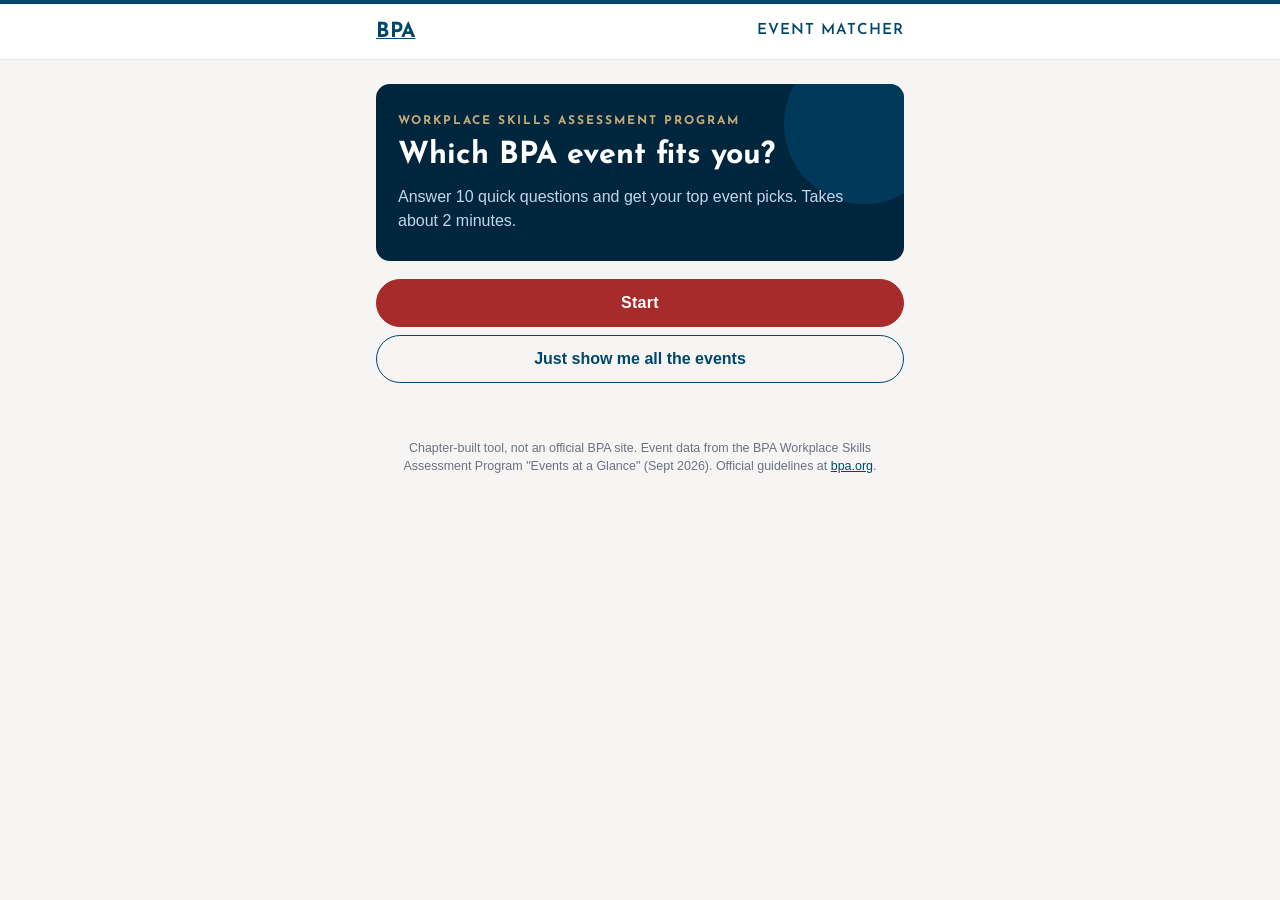
==== commit 1dfe0ead: "Restyle to match bpa.org: navy/red/gold palette, Josefin Sans, logo header, hero, footer" ====
--- a/index.html
+++ b/index.html
@@ -4,45 +4,68 @@
 <meta charset="utf-8">
 <meta name="viewport" content="width=device-width, initial-scale=1">
 <title>BPA Event Matcher</title>
+<link rel="preconnect" href="https://fonts.googleapis.com">
+<link href="https://fonts.googleapis.com/css2?family=Josefin+Sans:wght@400;600;700&display=swap" rel="stylesheet">
 <style>
-  :root{--bg:#f6f7fb;--card:#fff;--text:#1b1f2a;--muted:#5d6472;--accent:#2f5bea;--accent2:#e8edff;--border:#dfe3ec}
+  :root{--navy:#00476B;--navy-dark:#00263E;--red:#A72B2A;--red-dark:#8c2322;--gold:#C6AA76;--sky:#C1D5EB;--sky-light:#E8EEF4;
+        --bg:#F6F5F3;--card:#fff;--text:#4A4A4A;--heading:#00263E;--muted:#6b7280;--border:#E5E7EB}
   *{box-sizing:border-box}
-  body{margin:0;font-family:-apple-system,BlinkMacSystemFont,"Segoe UI",Roboto,sans-serif;background:var(--bg);color:var(--text);line-height:1.4}
-  .wrap{max-width:560px;margin:0 auto;padding:20px 16px 48px}
-  h1{font-size:1.7rem;margin:0 0 8px}
-  h2{font-size:1.25rem;margin:0 0 14px}
-  p{margin:0 0 12px;color:var(--muted)}
-  .btn{display:block;width:100%;padding:14px 16px;margin:8px 0;border:1px solid var(--border);border-radius:12px;background:var(--card);color:var(--text);font-size:1rem;text-align:left;cursor:pointer}
-  .btn:active{background:var(--accent2)}
-  .btn.sel{border-color:var(--accent);background:var(--accent2)}
-  .btn.primary{background:var(--accent);color:#fff;border-color:var(--accent);text-align:center;font-weight:600}
-  .btn.ghost{text-align:center;color:var(--accent)}
-  .progress{height:6px;background:var(--border);border-radius:3px;margin:0 0 18px;overflow:hidden}
-  .progress div{height:100%;background:var(--accent);transition:width .25s}
-  .step{font-size:.85rem;color:var(--muted);margin-bottom:6px}
-  .card{background:var(--card);border:1px solid var(--border);border-radius:14px;padding:14px 16px;margin:10px 0}
-  .card h3{margin:0 0 6px;font-size:1.05rem}
-  .tags{display:flex;flex-wrap:wrap;gap:6px;margin:6px 0}
-  .tag{font-size:.75rem;padding:3px 8px;border-radius:999px;background:var(--accent2);color:var(--accent);font-weight:600}
-  .why{font-size:.85rem;color:var(--muted);margin-top:8px}
-  .why b{color:var(--text)}
-  .cat{margin:22px 0 6px;font-size:1rem;font-weight:700}
-  .small{font-size:.85rem}
+  body{margin:0;font-family:-apple-system,BlinkMacSystemFont,"Segoe UI",Roboto,"Helvetica Neue",sans-serif;background:var(--bg);color:var(--text);line-height:1.5}
+  .topbar{background:#fff;border-bottom:1px solid var(--border);border-top:4px solid var(--navy)}
+  .topbar .in{max-width:560px;margin:0 auto;padding:12px 16px;display:flex;align-items:center;gap:12px}
+  .topbar img{height:40px;width:auto}
+  .topbar .fallback{font-family:"Josefin Sans",sans-serif;font-weight:700;color:var(--navy);font-size:1.3rem;letter-spacing:.5px}
+  .topbar .sub{margin-left:auto;font-family:"Josefin Sans",sans-serif;font-weight:600;color:var(--navy);font-size:.95rem;text-transform:uppercase;letter-spacing:1px}
+  .wrap{max-width:560px;margin:0 auto;padding:24px 16px 48px}
+  h1,h2,h3{font-family:"Josefin Sans",sans-serif;color:var(--heading);line-height:1.2}
+  h1{font-size:1.9rem;margin:0 0 10px;font-weight:700}
+  h2{font-size:1.35rem;margin:0 0 16px;font-weight:600}
+  p{margin:0 0 14px;color:var(--text)}
+  .btn{display:block;width:100%;padding:14px 16px;margin:8px 0;border:1px solid var(--border);border-radius:999px;background:var(--card);color:var(--heading);font-size:1rem;text-align:left;cursor:pointer;font-family:inherit;transition:border-color .15s,background .15s}
+  .btn:hover{border-color:var(--navy)}
+  .btn:active{background:var(--sky-light)}
+  .btn.sel{border-color:var(--navy);background:var(--sky-light);box-shadow:inset 0 0 0 1px var(--navy)}
+  .btn.primary{background:var(--red);color:#fff;border-color:var(--red);text-align:center;font-weight:600;letter-spacing:.3px}
+  .btn.primary:hover{background:var(--red-dark)}
+  .btn.primary:disabled{opacity:.45;cursor:default}
+  .btn.ghost{text-align:center;color:var(--navy);font-weight:600;background:transparent;border-color:var(--navy)}
+  .progress{height:6px;background:var(--sky);border-radius:3px;margin:0 0 20px;overflow:hidden}
+  .progress div{height:100%;background:var(--navy);transition:width .25s}
+  .step{font-family:"Josefin Sans",sans-serif;font-size:.8rem;color:var(--navy);margin-bottom:6px;text-transform:uppercase;letter-spacing:1px;font-weight:600}
+  .card{background:var(--card);border:1px solid var(--border);border-left:4px solid var(--navy);border-radius:12px;padding:16px 18px;margin:12px 0}
+  .card h3{margin:0 0 8px;font-size:1.1rem;font-weight:700}
+  .tags{display:flex;flex-wrap:wrap;gap:6px;margin:6px 0 8px}
+  .tag{font-size:.72rem;padding:4px 10px;border-radius:999px;background:var(--sky-light);color:var(--navy);font-weight:700;letter-spacing:.3px;text-transform:uppercase}
+  .tag.gold{background:#f3ead7;color:#7a5f2a}
+  .why{font-size:.88rem;color:var(--text);margin-top:10px;padding:10px 12px;background:var(--bg);border-radius:8px}
+  .why b{color:var(--heading)}
+  .cat{margin:26px 0 8px;font-family:"Josefin Sans",sans-serif;font-size:1rem;font-weight:700;color:var(--navy);text-transform:uppercase;letter-spacing:1px;border-bottom:2px solid var(--gold);padding-bottom:4px}
+  .small{font-size:.9rem}
   .hidden{display:none}
-  .row{display:flex;gap:8px}
-  .row .btn{margin:8px 0}
-  .code{font-weight:400;color:var(--muted);font-size:.85rem}
+  .code{font-weight:400;color:var(--muted);font-size:.85rem;font-family:inherit}
   .muted{color:var(--muted)}
-  details{margin-top:10px;border-top:1px solid var(--border);padding-top:8px}
-  summary{cursor:pointer;color:var(--accent);font-weight:600;font-size:.9rem}
-  dl{margin:8px 0 6px;font-size:.88rem}
-  dt{font-weight:700;margin-top:8px}
+  details{margin-top:12px;border-top:1px solid var(--border);padding-top:10px}
+  summary{cursor:pointer;color:var(--red);font-weight:700;font-size:.88rem;text-transform:uppercase;letter-spacing:.5px;font-family:"Josefin Sans",sans-serif}
+  dl{margin:10px 0 6px;font-size:.88rem}
+  dt{font-weight:700;margin-top:10px;color:var(--heading)}
   dd{margin:2px 0 0}
   dd ul{margin:4px 0 0;padding-left:18px}
+  a{color:var(--navy)}
+  .footer{max-width:560px;margin:0 auto;padding:0 16px 32px;font-size:.78rem;color:var(--muted);text-align:center}
+  .hero{background:var(--navy-dark);color:#fff;border-radius:14px;padding:28px 22px;margin-bottom:18px;position:relative;overflow:hidden}
+  .hero:before{content:"";position:absolute;right:-40px;top:-40px;width:160px;height:160px;border-radius:50%;background:var(--navy);opacity:.6}
+  .hero h1{color:#fff;position:relative}
+  .hero p{color:var(--sky);position:relative;margin:0}
+  .hero .kicker{font-family:"Josefin Sans",sans-serif;color:var(--gold);text-transform:uppercase;letter-spacing:2px;font-size:.75rem;font-weight:700;margin-bottom:8px;position:relative}
 </style>
 </head>
 <body>
+<div class="topbar"><div class="in">
+  <a href="https://bpa.org/" target="_blank" rel="noopener" aria-label="Business Professionals of America"><img src="https://bpa.org/wp-content/uploads/2025/07/BPA-Logo-FullColor-Nav.svg" alt="Business Professionals of America" onerror="this.outerHTML='<span class=fallback>BPA</span>'"></a>
+  <span class="sub">Event Matcher</span>
+</div></div>
 <div class="wrap" id="app"></div>
+<div class="footer">Chapter-built tool, not an official BPA site. Event data from the BPA Workplace Skills Assessment Program "Events at a Glance" (Sept 2026). Official guidelines at <a href="https://bpa.org/" target="_blank" rel="noopener">bpa.org</a>.</div>
 <script>
 const EVENTS = [{"code": "V01", "name": "Virtual Multimedia and Promotion Individual", "category": "Virtual Events", "format": "project", "team": "individual", "teamSize": null, "division": "S|PS", "description": "Create a digital multimedia promotion (video/graphics/web) for a given topic and present it to judges online.", "prep": "high", "detail": {"make": "A 1–3 minute promotional video or multimedia piece for a real client or cause set by BPA (a recent year used a local animal rescue), plus a short write-up of your process.", "look": "Clear message, clean editing, original footage/graphics, and citations for anything you didn't make yourself.", "strong": "Looks like something the organization could actually post tomorrow: tight script, good audio, on-brand visuals, and a presenter who can explain every choice.", "hours": "20–40 hours", "examples": []}, "ownComputer": true, "cert": false}, {"code": "V02", "name": "Virtual Multimedia and Promotion Team", "category": "Virtual Events", "format": "project", "team": "team", "teamSize": "2–4 (typical BPA team size; not stated in PDF)", "division": "S|PS", "description": "Same as V01 but as a team: build a multimedia promotional package and present it online.", "prep": "high", "detail": {"make": "Same deliverable as V01, split across a team: one person scripts, one shoots/edits, one handles graphics and the presentation.", "look": "Same as V01 plus how well the team divides work and presents together.", "strong": "Every member speaks in the presentation and can answer judge questions about their part.", "hours": "20–40 hours per person", "examples": []}, "ownComputer": true, "cert": false}, {"code": "V03", "name": "Virtual Game Development Team", "category": "Virtual Events", "format": "project", "team": "team", "teamSize": "2–4 (typical BPA team size; not stated in PDF)", "division": "S|PS", "description": "Design and build a playable game, then demo and defend it to judges online.", "prep": "high", "detail": {"make": "A playable game built to that year's theme, with a design doc and a demo video, presented live online.", "look": "Does it run, is it fun, does it match the theme, and can you explain your design and code decisions?", "strong": "A small polished game beats a big broken one. Winners usually have a clear core loop, a title screen, and no crashes during the demo.", "hours": "40–80 hours", "examples": []}, "ownComputer": true, "cert": false}, {"code": "V04", "name": "Virtual Web Application Team", "category": "Virtual Events", "format": "project", "team": "team", "teamSize": "2–4 (typical BPA team size; not stated in PDF)", "division": "S|PS", "description": "Build a working web application for a given scenario and present it online.", "prep": "high", "detail": {"make": "A working web app for a given scenario (think a booking system or inventory tool), with documentation and a live demo.", "look": "Functionality, usability, code quality, and that you can walk a judge through how it works.", "strong": "A deployed link that works on a phone, real data validation, and a demo that doesn't rely on 'imagine this part works'.", "hours": "40–80 hours", "examples": []}, "ownComputer": true, "cert": false}, {"code": "V05", "name": "Virtual Mobile Applications", "category": "Virtual Events", "format": "project", "team": "team", "teamSize": "2–4 (typical BPA team size; not stated in PDF)", "division": "S|PS", "description": "Design and build a mobile app for a given scenario and present it online.", "prep": "high", "detail": {"make": "A mobile app prototype or build for a given scenario, demoed on-screen with a short design and testing write-up.", "look": "User experience, that the core features work, and your reasoning about who the user is.", "strong": "Clean screens, a real flow from open to done, and evidence you tested it with actual people.", "hours": "40–80 hours", "examples": []}, "ownComputer": true, "cert": false}, {"code": "V06", "name": "Virtual Promotional Photography", "category": "Virtual Events", "format": "project", "team": "individual", "teamSize": null, "division": "S|PS", "description": "Shoot and edit a set of promotional photos for a given topic and present them online.", "prep": "medium", "detail": {"make": "A set of edited promotional photos for a given subject, with captions and a short explanation of technique.", "look": "Composition, lighting, editing restraint, and fit for the promotional purpose.", "strong": "Consistent look across the set and a clear story about who the photos are for.", "hours": "10–20 hours", "examples": []}, "ownComputer": true, "cert": false}, {"code": "V07", "name": "Virtual Cybersecurity/Digital Forensics", "category": "Virtual Events", "format": "project", "team": "team", "teamSize": "2–4 (typical BPA team size; not stated in PDF)", "division": "S|PS", "description": "Investigate a simulated cyber incident, document findings, and present them online.", "prep": "high", "detail": {"make": "Analysis of a provided cyber incident or forensic image: find what happened, document evidence, and present findings and recommendations.", "look": "Correct findings, a defensible method, a clear report, and sound recommendations.", "strong": "A timeline of the attack, evidence for every claim, and plain-English recommendations a manager could act on.", "hours": "20–40 hours", "examples": []}, "ownComputer": true, "cert": false}, {"code": "V08", "name": "Virtual Start-up Enterprise Team", "category": "Virtual Events", "format": "project", "team": "team", "teamSize": "2–4 (typical BPA team size; not stated in PDF)", "division": "S|PS", "description": "Develop a business plan for a new start-up and pitch it to judges online.", "prep": "high", "detail": {"make": "A full business plan for a new venture (market, product, financials) and a pitch to judges.", "look": "Feasibility, realistic numbers, market research, and how convincingly you pitch.", "strong": "Real customer interviews or survey data, a believable first-year budget, and a pitch under time.", "hours": "30–60 hours", "examples": []}, "ownComputer": true, "cert": false}, {"code": "V09", "name": "Virtual Financial Portfolio Management Team", "category": "Virtual Events", "format": "project", "team": "team", "teamSize": "2–4 (typical BPA team size; not stated in PDF)", "division": "S|PS", "description": "Research and build an investment portfolio for a given client scenario and present your strategy online.", "prep": "high", "detail": {"make": "An investment portfolio built for a described client, with your research and a strategy presentation.", "look": "Does the portfolio fit the client's goals and risk, is the reasoning sound, do you understand what you bought?", "strong": "Clear risk reasoning, diversified holdings you can defend one by one, and a plan for what happens if markets drop.", "hours": "20–40 hours", "examples": []}, "ownComputer": true, "cert": false}, {"code": "V10", "name": "Virtual Branding Team", "category": "Virtual Events", "format": "project", "team": "team", "teamSize": "2–4 (typical BPA team size; not stated in PDF)", "division": "S|PS", "description": "Create a brand identity (logo, voice, guidelines) for a given organization and present it online.", "prep": "high", "detail": {"make": "A brand identity package for a given organization: logo, colors, type, voice, and sample applications.", "look": "Originality, consistency, fit for the organization, and a clear rationale.", "strong": "A one-page brand guide that someone else could follow, with mockups on real items (shirt, social post, sign).", "hours": "20–40 hours", "examples": []}, "ownComputer": true, "cert": false}, {"code": "V11", "name": "Virtual 2D Animation Team", "category": "Virtual Events", "format": "project", "team": "team", "teamSize": "2–4 (typical BPA team size; not stated in PDF)", "division": "S|PS", "description": "Produce a short 2D animated piece on a given topic and present it online.", "prep": "high", "detail": {"make": "A short 2D animated piece on the year's theme, plus storyboard and process notes.", "look": "Storytelling, animation quality, sound, and originality.", "strong": "Smooth motion, a beginning-middle-end in under 2 minutes, and original art.", "hours": "40–80 hours", "examples": []}, "ownComputer": true, "cert": false}, {"code": "V12", "name": "Virtual Social Media Marketing Campaign Team", "category": "Virtual Events", "format": "project", "team": "team", "teamSize": "2–4 (typical BPA team size; not stated in PDF)", "division": "S|PS", "description": "Plan and build a social media campaign for a given topic and present it online.", "prep": "high", "detail": {"make": "A social media campaign plan for a given organization: goals, audience, sample posts, calendar, and metrics.", "look": "Strategy fit, creative quality of the posts, and whether you measure the right things.", "strong": "Platform-specific posts that look real, a posting calendar, and numbers for how you'd judge success.", "hours": "20–40 hours", "examples": []}, "ownComputer": true, "cert": true}, {"code": "V13", "name": "Virtual Esports Team", "category": "Virtual Events", "format": "project", "team": "team", "teamSize": "2–4 (typical BPA team size; not stated in PDF)", "division": "S|PS", "description": "Plan and run an esports event/organization project (management, marketing, production) and present it online.", "prep": "high", "detail": {"make": "An esports-related project (event plan, team organization, or broadcast production) presented to judges.", "look": "Planning depth, budget realism, and production quality.", "strong": "A complete event run-of-show with budget, sponsors, and a sample broadcast segment.", "hours": "20–40 hours", "examples": []}, "ownComputer": true, "cert": false}, {"code": "V14", "name": "Virtual Ethical Leadership & Decision-Making Team", "category": "Virtual Events", "format": "project", "team": "team", "teamSize": "2–4 (typical BPA team size; not stated in PDF)", "division": "S|PS", "description": "Analyze an ethical leadership scenario, document your decision process, and present it online.", "prep": "medium", "detail": {"make": "Analysis of an ethical leadership scenario: your decision, the framework you used, and the impact on stakeholders.", "look": "Sound reasoning, awareness of all sides, and a clear presentation.", "strong": "Names every stakeholder, weighs real tradeoffs, and lands on a decision you can defend under questioning.", "hours": "10–20 hours", "examples": []}, "ownComputer": true, "cert": false}, {"code": "V15", "name": "Virtual Interview & Digital Portfolio Design", "category": "Virtual Events", "format": "project", "team": "individual", "teamSize": null, "division": "S|PS", "description": "Build a digital career portfolio and complete a virtual job interview with judges.", "prep": "medium", "detail": {"make": "A digital portfolio (site or PDF) of your work and resume, then a virtual job interview with judges.", "look": "Professionalism, portfolio quality, and interview answers.", "strong": "A clean portfolio site and practiced answers to the standard interview questions, with specific stories.", "hours": "10–20 hours", "examples": []}, "ownComputer": true, "cert": false}, {"code": "V16", "name": "Virtual Artificial Intelligence Team", "category": "Virtual Events", "format": "project", "team": "team", "teamSize": "2–4 (typical BPA team size; not stated in PDF)", "division": "S|PS", "description": "Design an AI-based solution for a given problem and present it online.", "prep": "high", "detail": {"make": "An AI-based solution to a given problem: a working prototype or detailed design, with ethics and data considerations.", "look": "Does it solve the problem, is the AI use appropriate, and can you explain how it works and its limits?", "strong": "A working demo, honest discussion of where it fails, and a clear data/ethics section.", "hours": "40–80 hours", "examples": []}, "ownComputer": true, "cert": false}, {"code": "100", "name": "Fundamental Accounting", "category": "Finance", "format": "test", "team": "individual", "teamSize": null, "division": "S", "description": "Take a 90-minute test on beginning accounting: journal entries, ledgers, and basic financial statements.", "prep": "medium", "detail": {"make": "A 90-minute test with accounting problems: journal entries, ledgers, and a basic financial statement.", "look": "Score on the test. Ties are rare but can be broken on specific sections.", "strong": "People who studied the event's topic outline from the guidelines and took a few practice tests.", "hours": "5–15 hours of studying", "examples": []}, "ownComputer": false, "cert": false}, {"code": "105", "name": "College Accounting", "category": "Finance", "format": "test", "team": "individual", "teamSize": null, "division": "PS", "description": "College-level accounting test (postsecondary only).", "prep": "medium", "detail": {"make": "A timed multiple-choice (sometimes short-problem) test on this subject. No judges, no project.", "look": "Score on the test. Ties are rare but can be broken on specific sections.", "strong": "People who studied the event's topic outline from the guidelines and took a few practice tests.", "hours": "5–15 hours of studying", "examples": []}, "ownComputer": false, "cert": false}, {"code": "110", "name": "Advanced Accounting", "category": "Finance", "format": "test", "team": "individual", "teamSize": null, "division": "S", "description": "Take a 90-minute test on advanced accounting topics like adjusting entries, depreciation, and corporate accounting.", "prep": "medium", "detail": {"make": "A 90-minute test with harder accounting problems: adjustments, depreciation, corporate transactions.", "look": "Score on the test. Ties are rare but can be broken on specific sections.", "strong": "People who studied the event's topic outline from the guidelines and took a few practice tests.", "hours": "5–15 hours of studying", "examples": []}, "ownComputer": false, "cert": false}, {"code": "115", "name": "Advanced College Accounting", "category": "Finance", "format": "test", "team": "individual", "teamSize": null, "division": "PS", "description": "Advanced college accounting test (postsecondary only).", "prep": "medium", "detail": {"make": "A timed multiple-choice (sometimes short-problem) test on this subject. No judges, no project.", "look": "Score on the test. Ties are rare but can be broken on specific sections.", "strong": "People who studied the event's topic outline from the guidelines and took a few practice tests.", "hours": "5–15 hours of studying", "examples": []}, "ownComputer": false, "cert": false}, {"code": "125", "name": "Payroll Accounting", "category": "Finance", "format": "test", "team": "individual", "teamSize": null, "division": "S|PS", "description": "Take a 60-minute test on calculating wages, withholdings, and payroll records.", "prep": "medium", "detail": {"make": "A 60-minute test calculating wages, overtime, withholdings, and payroll records.", "look": "Score on the test. Ties are rare but can be broken on specific sections.", "strong": "People who studied the event's topic outline from the guidelines and took a few practice tests.", "hours": "5–15 hours of studying", "examples": []}, "ownComputer": false, "cert": false}, {"code": "135", "name": "Managerial Accounting", "category": "Finance", "format": "test", "team": "individual", "teamSize": null, "division": "PS", "description": "Managerial/cost accounting test (postsecondary only).", "prep": "medium", "detail": {"make": "A timed multiple-choice (sometimes short-problem) test on this subject. No judges, no project.", "look": "Score on the test. Ties are rare but can be broken on specific sections.", "strong": "People who studied the event's topic outline from the guidelines and took a few practice tests.", "hours": "5–15 hours of studying", "examples": []}, "ownComputer": false, "cert": false}, {"code": "145", "name": "Banking and Finance", "category": "Finance", "format": "test", "team": "individual", "teamSize": null, "division": "S|PS", "description": "Take a 60-minute test on how banks, credit, loans, and financial institutions work.", "prep": "low", "detail": {"make": "A timed multiple-choice (sometimes short-problem) test on this subject. No judges, no project.", "look": "Score on the test. Ties are rare but can be broken on specific sections.", "strong": "People who studied the event's topic outline from the guidelines and took a few practice tests.", "hours": "5–15 hours of studying", "examples": []}, "ownComputer": false, "cert": false}, {"code": "150", "name": "Financial Analyst Team", "category": "Finance", "format": "project", "team": "team", "teamSize": "2–4 (typical BPA team size; not stated in PDF)", "division": "S|PS", "description": "Analyze a real company's financials as a team and give a 30-minute presentation with 10 minutes of judges' questions.", "prep": "high", "detail": {"make": "A full financial analysis of a publicly traded company assigned ahead of time, delivered as a 30-minute team presentation.", "look": "Ratio analysis, trend interpretation, a recommendation, and depth in the 10-minute Q&A.", "strong": "Reads like an analyst report: ratios vs. competitors, a clear buy/hold/sell call, and every member able to defend the numbers.", "hours": "40–60 hours per team", "examples": []}, "ownComputer": true, "cert": false}, {"code": "155", "name": "Economic Trends Research Individual", "category": "Finance", "format": "project", "team": "individual", "teamSize": null, "division": "S", "description": "Research a current economic topic, write a report, and present it to judges.", "prep": "high", "detail": {"make": "A research paper on a current economic topic and a 7-minute presentation to judges.", "look": "Research quality, correct economics, citations, and presentation.", "strong": "Uses real data (FRED, BLS), explains cause and effect, and has a clean slide deck.", "hours": "20–30 hours", "examples": []}, "ownComputer": true, "cert": false}, {"code": "160", "name": "Economic Trends Research Team", "category": "Finance", "format": "project", "team": "team", "teamSize": "2–4 (typical BPA team size; not stated in PDF)", "division": "S", "description": "Same as 155 but as a team: research an economic topic and present findings.", "prep": "high", "detail": {"make": "Same as 155, as a team paper and presentation.", "look": "Same as 155 plus teamwork in the presentation.", "strong": "Everyone presents, one voice in the paper.", "hours": "20–30 hours per person", "examples": []}, "ownComputer": true, "cert": false}, {"code": "165", "name": "Personal Financial Management", "category": "Finance", "format": "test", "team": "individual", "teamSize": null, "division": "S|PS", "description": "Take a 60-minute test on budgeting, saving, credit, insurance, and investing for your own life.", "prep": "low", "detail": {"make": "A 60-minute test on real-life money: budgets, credit, loans, insurance, taxes, investing basics.", "look": "Score on the test. Ties are rare but can be broken on specific sections.", "strong": "People who studied the event's topic outline from the guidelines and took a few practice tests.", "hours": "3–8 hours of studying", "examples": []}, "ownComputer": false, "cert": false}, {"code": "190", "name": "Financial Services Concepts (Open)", "category": "Finance", "format": "test", "team": "individual", "teamSize": null, "division": "S|PS", "description": "Open-entry 60-minute general finance concepts test, no entry limit.", "prep": "low", "detail": {"make": "A timed multiple-choice (sometimes short-problem) test on this subject. No judges, no project.", "look": "Score on the test. Ties are rare but can be broken on specific sections.", "strong": "People who studied the event's topic outline from the guidelines and took a few practice tests.", "hours": "5–15 hours of studying", "examples": []}, "ownComputer": false, "cert": false}, {"code": "200", "name": "Integrated Office Applications", "category": "Business Admin & Management", "format": "production", "team": "individual", "teamSize": null, "division": "S|PS", "description": "At a computer, complete a 90-minute set of tasks that combine Word, Excel, and other Office apps.", "prep": "medium", "detail": {"make": "A hands-on test at a computer: you are given tasks or a spec and produce the actual files in the time limit.", "look": "Accuracy, correct formatting to the spec, and finishing the tasks.", "strong": "People who practiced with past-year style tasks and know the software's shortcuts.", "hours": "10–25 hours of practice", "examples": []}, "ownComputer": false, "cert": true}, {"code": "205", "name": "Fundamental Spreadsheet Applications", "category": "Business Admin & Management", "format": "production", "team": "individual", "teamSize": null, "division": "S|PS", "description": "At a computer, build spreadsheets with basic formulas and formatting in 90 minutes.", "prep": "medium", "detail": {"make": "A hands-on test at a computer: you are given tasks or a spec and produce the actual files in the time limit.", "look": "Accuracy, correct formatting to the spec, and finishing the tasks.", "strong": "People who practiced with past-year style tasks and know the software's shortcuts.", "hours": "10–25 hours of practice", "examples": []}, "ownComputer": false, "cert": true}, {"code": "210", "name": "Advanced Spreadsheet Applications", "category": "Business Admin & Management", "format": "production", "team": "individual", "teamSize": null, "division": "S|PS", "description": "At a computer, build spreadsheets using advanced functions, charts, and data tools in 90 minutes.", "prep": "medium", "detail": {"make": "A hands-on test at a computer: you are given tasks or a spec and produce the actual files in the time limit.", "look": "Accuracy, correct formatting to the spec, and finishing the tasks.", "strong": "People who practiced with past-year style tasks and know the software's shortcuts.", "hours": "10–25 hours of practice", "examples": []}, "ownComputer": false, "cert": true}, {"code": "215", "name": "Database Applications", "category": "Business Admin & Management", "format": "production", "team": "individual", "teamSize": null, "division": "S|PS", "description": "At a computer, create tables, queries, forms, and reports in a database program in 90 minutes.", "prep": "medium", "detail": {"make": "A hands-on test at a computer: you are given tasks or a spec and produce the actual files in the time limit.", "look": "Accuracy, correct formatting to the spec, and finishing the tasks.", "strong": "People who practiced with past-year style tasks and know the software's shortcuts.", "hours": "10–25 hours of practice", "examples": []}, "ownComputer": false, "cert": false}, {"code": "220", "name": "Legal Office Procedures", "category": "Business Admin & Management", "format": "production", "team": "individual", "teamSize": null, "division": "S|PS", "description": "Complete legal-office tasks (documents, terminology, procedures) in a 60-minute test.", "prep": "medium", "detail": {"make": "A hands-on test at a computer: you are given tasks or a spec and produce the actual files in the time limit.", "look": "Accuracy, correct formatting to the spec, and finishing the tasks.", "strong": "People who practiced with past-year style tasks and know the software's shortcuts.", "hours": "10–25 hours of practice", "examples": []}, "ownComputer": false, "cert": false}, {"code": "225", "name": "Administrative Support Team", "category": "Business Admin & Management", "format": "production", "team": "team", "teamSize": "2–4 (typical BPA team size; not stated in PDF)", "division": "S|PS", "description": "As a team, split up and produce a set of office documents (letters, reports, spreadsheets) in 90 minutes.", "prep": "medium", "detail": {"make": "As a team, split a packet of office tasks (letters, spreadsheets, reports) and produce them in 90 minutes.", "look": "Accuracy, correct formatting to the spec, and finishing the tasks.", "strong": "People who practiced with past-year style tasks and know the software's shortcuts.", "hours": "10–25 hours of team practice", "examples": []}, "ownComputer": false, "cert": false}, {"code": "230", "name": "Admin. Support Research Project", "category": "Business Admin & Management", "format": "project", "team": "individual", "teamSize": null, "division": "S", "description": "Research an office/administrative topic, write a report, and present it to judges.", "prep": "high", "detail": {"make": "A research report on an office/administrative topic (for example remote work policy) and a 7-minute presentation.", "look": "Research quality, document formatting, and presentation.", "strong": "Properly formatted report using BPA style, with a practical recommendation.", "hours": "15–25 hours", "examples": []}, "ownComputer": false, "cert": false}, {"code": "235", "name": "Business Law and Ethics", "category": "Business Admin & Management", "format": "test", "team": "individual", "teamSize": null, "division": "S|PS", "description": "Take a 60-minute test on contracts, business law basics, and ethical issues.", "prep": "low", "detail": {"make": "A timed multiple-choice (sometimes short-problem) test on this subject. No judges, no project.", "look": "Score on the test. Ties are rare but can be broken on specific sections.", "strong": "People who studied the event's topic outline from the guidelines and took a few practice tests.", "hours": "5–15 hours of studying", "examples": []}, "ownComputer": false, "cert": false}, {"code": "240", "name": "Entrepreneurship", "category": "Business Admin & Management", "format": "project", "team": "individual", "teamSize": null, "division": "S|PS", "description": "Write a business plan for your own venture and pitch it to judges in 5–7 minutes.", "prep": "high", "detail": {"make": "A written business plan for your own venture idea and a 5–7 minute pitch to judges.", "look": "Feasibility, financials, market research, and your pitch.", "strong": "A plan with real numbers and a pitch you could give to an actual investor without notes.", "hours": "30–50 hours", "examples": []}, "ownComputer": true, "cert": true}, {"code": "245", "name": "Small Business Strategy Team", "category": "Business Admin & Management", "format": "live", "team": "team", "teamSize": "2–4 (typical BPA team size; not stated in PDF)", "division": "S|PS", "description": "Receive a small-business case at the conference, then as a team present a strategy for 30 minutes with 10 minutes of questions.", "prep": "medium", "detail": {"make": "A small-business case handed to you at the conference, then a 30-minute strategy presentation with 10 minutes of questions.", "look": "Analysis, practical recommendations, and how the team handles tough questions.", "strong": "Teams that practiced on past cases beforehand and have a structure (situation, options, recommendation, risks).", "hours": "10–20 hours practicing cases", "examples": []}, "ownComputer": true, "cert": false}, {"code": "250", "name": "Parliamentary Procedure Team", "category": "Business Admin & Management", "format": "live", "team": "team", "teamSize": "5–8 (typical for this event; not stated in PDF)", "division": "S", "description": "Run a mock business meeting using Robert's Rules of Order in front of judges.", "prep": "high", "detail": {"make": "A mock business meeting run under Robert's Rules of Order, judged on correctness and flow.", "look": "Correct procedure, handling of motions, and team coordination.", "strong": "Teams that drill weekly; every member knows the motions cold.", "hours": "30–60 hours of team practice", "examples": []}, "ownComputer": false, "cert": false}, {"code": "290", "name": "Management & Entrepreneurship Concepts", "category": "Business Admin & Management", "format": "test", "team": "individual", "teamSize": null, "division": "S|PS", "description": "Open-entry 60-minute test on general management and entrepreneurship concepts.", "prep": "low", "detail": {"make": "A timed multiple-choice (sometimes short-problem) test on this subject. No judges, no project.", "look": "Score on the test. Ties are rare but can be broken on specific sections.", "strong": "People who studied the event's topic outline from the guidelines and took a few practice tests.", "hours": "5–15 hours of studying", "examples": []}, "ownComputer": true, "cert": false}, {"code": "291", "name": "Parliamentary Procedure Concepts", "category": "Business Admin & Management", "format": "test", "team": "individual", "teamSize": null, "division": "S|PS", "description": "Open-entry 60-minute test on parliamentary procedure rules.", "prep": "low", "detail": {"make": "A timed multiple-choice (sometimes short-problem) test on this subject. No judges, no project.", "look": "Score on the test. Ties are rare but can be broken on specific sections.", "strong": "People who studied the event's topic outline from the guidelines and took a few practice tests.", "hours": "5–15 hours of studying", "examples": []}, "ownComputer": true, "cert": false}, {"code": "292", "name": "Project Management Concepts", "category": "Business Admin & Management", "format": "test", "team": "individual", "teamSize": null, "division": "S|PS", "description": "Open-entry 60-minute test on how projects are planned, scheduled, and managed.", "prep": "low", "detail": {"make": "A timed multiple-choice (sometimes short-problem) test on this subject. No judges, no project.", "look": "Score on the test. Ties are rare but can be broken on specific sections.", "strong": "People who studied the event's topic outline from the guidelines and took a few practice tests.", "hours": "5–15 hours of studying", "examples": []}, "ownComputer": true, "cert": false}, {"code": "293", "name": "Meeting and Event Planning Concepts", "category": "Business Admin & Management", "format": "test", "team": "individual", "teamSize": null, "division": "S|PS", "description": "Open-entry 60-minute test on planning meetings and events.", "prep": "low", "detail": {"make": "A timed multiple-choice (sometimes short-problem) test on this subject. No judges, no project.", "look": "Score on the test. Ties are rare but can be broken on specific sections.", "strong": "People who studied the event's topic outline from the guidelines and took a few practice tests.", "hours": "5–15 hours of studying", "examples": []}, "ownComputer": true, "cert": false}, {"code": "300", "name": "Computer Network Technology", "category": "IT & Computer Science", "format": "test", "team": "individual", "teamSize": null, "division": "S|PS", "description": "Take a 60-minute test on how networks, cabling, and protocols work (CompTIA Network+ style).", "prep": "medium", "detail": {"make": "A timed multiple-choice (sometimes short-problem) test on this subject. No judges, no project.", "look": "Score on the test. Ties are rare but can be broken on specific sections.", "strong": "People who studied the event's topic outline from the guidelines and took a few practice tests.", "hours": "5–15 hours of studying", "examples": []}, "ownComputer": false, "cert": true}, {"code": "305", "name": "Device Configuration and Troubleshooting", "category": "IT & Computer Science", "format": "test", "team": "individual", "teamSize": null, "division": "S|PS", "description": "Take a 60-minute test on setting up and fixing PCs and devices (CompTIA A+ style).", "prep": "medium", "detail": {"make": "A timed multiple-choice (sometimes short-problem) test on this subject. No judges, no project.", "look": "Score on the test. Ties are rare but can be broken on specific sections.", "strong": "People who studied the event's topic outline from the guidelines and took a few practice tests.", "hours": "5–15 hours of studying", "examples": []}, "ownComputer": false, "cert": true}, {"code": "310", "name": "Server Administration Using Microsoft®", "category": "IT & Computer Science", "format": "test", "team": "individual", "teamSize": null, "division": "S|PS", "description": "Take a 60-minute test on managing Windows servers.", "prep": "medium", "detail": {"make": "A timed multiple-choice (sometimes short-problem) test on this subject. No judges, no project.", "look": "Score on the test. Ties are rare but can be broken on specific sections.", "strong": "People who studied the event's topic outline from the guidelines and took a few practice tests.", "hours": "5–15 hours of studying", "examples": []}, "ownComputer": false, "cert": false}, {"code": "315", "name": "Network Administration Using Cisco®", "category": "IT & Computer Science", "format": "test", "team": "individual", "teamSize": null, "division": "S|PS", "description": "Take a 60-minute test on configuring and managing Cisco network gear.", "prep": "medium", "detail": {"make": "A timed multiple-choice (sometimes short-problem) test on this subject. No judges, no project.", "look": "Score on the test. Ties are rare but can be broken on specific sections.", "strong": "People who studied the event's topic outline from the guidelines and took a few practice tests.", "hours": "5–15 hours of studying", "examples": []}, "ownComputer": false, "cert": true}, {"code": "320", "name": "Computer Security", "category": "IT & Computer Science", "format": "test", "team": "individual", "teamSize": null, "division": "S|PS", "description": "Take a 60-minute test on cybersecurity concepts, threats, and defenses.", "prep": "medium", "detail": {"make": "A timed multiple-choice (sometimes short-problem) test on this subject. No judges, no project.", "look": "Score on the test. Ties are rare but can be broken on specific sections.", "strong": "People who studied the event's topic outline from the guidelines and took a few practice tests.", "hours": "5–15 hours of studying", "examples": []}, "ownComputer": false, "cert": true}, {"code": "325", "name": "Network Design Team", "category": "IT & Computer Science", "format": "project", "team": "team", "teamSize": "2–4 (typical BPA team size; not stated in PDF)", "division": "S|PS", "description": "As a team, design a network for a given scenario and present it to judges for 30 minutes with 10 minutes of questions.", "prep": "high", "detail": {"make": "A network design for a given scenario, presented in 30 minutes with diagrams, equipment lists, costs, and security.", "look": "Technical soundness, cost realism, and clarity of the design.", "strong": "Proper diagrams, a bill of materials with real prices, and a security section.", "hours": "30–50 hours per team", "examples": []}, "ownComputer": false, "cert": false}, {"code": "330", "name": "C# Programming", "category": "IT & Computer Science", "format": "production", "team": "individual", "teamSize": null, "division": "S|PS", "description": "At a computer, write a working C# program to a given spec in 90 minutes.", "prep": "medium", "detail": {"make": "Write a working C# program to a given spec in 90 minutes, on a computer.", "look": "Accuracy, correct formatting to the spec, and finishing the tasks.", "strong": "People who practiced with past-year style tasks and know the software's shortcuts.", "hours": "10–25 hours of practice", "examples": []}, "ownComputer": false, "cert": true}, {"code": "335", "name": "C++ Programming", "category": "IT & Computer Science", "format": "production", "team": "individual", "teamSize": null, "division": "S|PS", "description": "At a computer, write a working C++ program to a given spec in 90 minutes.", "prep": "medium", "detail": {"make": "Write a working C++ program to a given spec in 90 minutes, on a computer.", "look": "Accuracy, correct formatting to the spec, and finishing the tasks.", "strong": "People who practiced with past-year style tasks and know the software's shortcuts.", "hours": "10–25 hours of practice", "examples": []}, "ownComputer": false, "cert": false}, {"code": "340", "name": "Java Programming", "category": "IT & Computer Science", "format": "production", "team": "individual", "teamSize": null, "division": "S|PS", "description": "At a computer, write a working Java program to a given spec in 90 minutes.", "prep": "medium", "detail": {"make": "Write a working Java program to a given spec in 90 minutes, on a computer.", "look": "Accuracy, correct formatting to the spec, and finishing the tasks.", "strong": "People who practiced with past-year style tasks and know the software's shortcuts.", "hours": "10–25 hours of practice", "examples": []}, "ownComputer": false, "cert": true}, {"code": "345", "name": "SQL Database Fundamentals", "category": "IT & Computer Science", "format": "test", "team": "individual", "teamSize": null, "division": "S|PS", "description": "Take a 60-minute test on SQL queries and relational database basics.", "prep": "medium", "detail": {"make": "A timed multiple-choice (sometimes short-problem) test on this subject. No judges, no project.", "look": "Score on the test. Ties are rare but can be broken on specific sections.", "strong": "People who studied the event's topic outline from the guidelines and took a few practice tests.", "hours": "5–15 hours of studying", "examples": []}, "ownComputer": false, "cert": true}, {"code": "350", "name": "Linux Operating System Fundamentals", "category": "IT & Computer Science", "format": "test", "team": "individual", "teamSize": null, "division": "S|PS", "description": "Take a 60-minute test on Linux commands, files, and system basics.", "prep": "medium", "detail": {"make": "A timed multiple-choice (sometimes short-problem) test on this subject. No judges, no project.", "look": "Score on the test. Ties are rare but can be broken on specific sections.", "strong": "People who studied the event's topic outline from the guidelines and took a few practice tests.", "hours": "5–15 hours of studying", "examples": []}, "ownComputer": false, "cert": true}, {"code": "355", "name": "Python Programming", "category": "IT & Computer Science", "format": "production", "team": "individual", "teamSize": null, "division": "S|PS", "description": "At a computer, write a working Python program to a given spec in 90 minutes.", "prep": "medium", "detail": {"make": "Write a working Python program to a given spec in 90 minutes, on a computer.", "look": "Accuracy, correct formatting to the spec, and finishing the tasks.", "strong": "People who practiced with past-year style tasks and know the software's shortcuts.", "hours": "10–25 hours of practice", "examples": []}, "ownComputer": false, "cert": true}, {"code": "360", "name": "HTML and CSS Coding", "category": "IT & Computer Science", "format": "production", "team": "individual", "teamSize": null, "division": "S|PS", "description": "At a computer, hand-code a web page with HTML and CSS to a given spec in 90 minutes.", "prep": "medium", "detail": {"make": "Hand-code a web page in HTML and CSS to a given spec in 90 minutes.", "look": "Accuracy, correct formatting to the spec, and finishing the tasks.", "strong": "People who practiced with past-year style tasks and know the software's shortcuts.", "hours": "10–25 hours of practice", "examples": []}, "ownComputer": false, "cert": true}, {"code": "365", "name": "Website Design and Development Team", "category": "IT & Computer Science", "format": "project", "team": "team", "teamSize": "2–4 (typical BPA team size; not stated in PDF)", "division": "S|PS", "description": "Build a full website for a given client scenario ahead of time, then present it to judges.", "prep": "high", "detail": {"make": "A complete website for a given client scenario, built before the conference and presented to judges.", "look": "Design, functionality, accessibility, and your process.", "strong": "Mobile-friendly, fast, every link works, and a short demo that highlights the hardest part you built.", "hours": "40–80 hours per team", "examples": []}, "ownComputer": false, "cert": false}, {"code": "390", "name": "Digital Technology Concepts (Open)", "category": "IT & Computer Science", "format": "test", "team": "individual", "teamSize": null, "division": "S|PS", "description": "Open-entry 60-minute test on general IT concepts.", "prep": "low", "detail": {"make": "A timed multiple-choice (sometimes short-problem) test on this subject. No judges, no project.", "look": "Score on the test. Ties are rare but can be broken on specific sections.", "strong": "People who studied the event's topic outline from the guidelines and took a few practice tests.", "hours": "5–15 hours of studying", "examples": []}, "ownComputer": false, "cert": false}, {"code": "391", "name": "Computer Programming Concepts (Open)", "category": "IT & Computer Science", "format": "test", "team": "individual", "teamSize": null, "division": "S|PS", "description": "Open-entry 60-minute test on general programming concepts (no coding).", "prep": "low", "detail": {"make": "A timed multiple-choice (sometimes short-problem) test on this subject. No judges, no project.", "look": "Score on the test. Ties are rare but can be broken on specific sections.", "strong": "People who studied the event's topic outline from the guidelines and took a few practice tests.", "hours": "5–15 hours of studying", "examples": []}, "ownComputer": false, "cert": false}, {"code": "400", "name": "Fundamental Desktop Publishing", "category": "Digital Media & Design", "format": "production", "team": "individual", "teamSize": null, "division": "S|PS", "description": "At a computer, lay out a flyer/newsletter-style document to spec in 90 minutes.", "prep": "medium", "detail": {"make": "A hands-on test at a computer: you are given tasks or a spec and produce the actual files in the time limit.", "look": "Accuracy, correct formatting to the spec, and finishing the tasks.", "strong": "People who practiced with past-year style tasks and know the software's shortcuts.", "hours": "10–25 hours of practice", "examples": []}, "ownComputer": false, "cert": true}, {"code": "405", "name": "Advanced Desktop Publishing", "category": "Digital Media & Design", "format": "production", "team": "individual", "teamSize": null, "division": "S|PS", "description": "At a computer, produce a more complex multi-page publication to spec in 90 minutes.", "prep": "medium", "detail": {"make": "A hands-on test at a computer: you are given tasks or a spec and produce the actual files in the time limit.", "look": "Accuracy, correct formatting to the spec, and finishing the tasks.", "strong": "People who practiced with past-year style tasks and know the software's shortcuts.", "hours": "10–25 hours of practice", "examples": []}, "ownComputer": false, "cert": true}, {"code": "410", "name": "Graphic Design Promotion", "category": "Digital Media & Design", "format": "project", "team": "individual", "teamSize": null, "division": "S|PS", "description": "Design a promotional graphic (poster/logo set) for a given topic ahead of time and present it to judges.", "prep": "high", "detail": {"make": "A promotional graphic design piece (poster, logo set, or similar) for the year's theme, presented in 6 minutes.", "look": "Originality, print readiness, and design principles.", "strong": "Print-ready files, a clear concept, and a rationale for every design choice.", "hours": "15–30 hours", "examples": []}, "ownComputer": true, "cert": false}, {"code": "420", "name": "Digital Media Production", "category": "Digital Media & Design", "format": "project", "team": "individual", "teamSize": null, "division": "S|PS", "description": "Produce a digital media piece (video/interactive) on a given topic and present it to judges.", "prep": "high", "detail": {"make": "A digital media production (video or interactive piece) on the theme, presented in 10 minutes.", "look": "Technical quality, creativity, and theme fit.", "strong": "Original footage, clean audio, and a story.", "hours": "20–40 hours", "examples": []}, "ownComputer": true, "cert": false}, {"code": "425", "name": "3D Computer Modeling", "category": "Digital Media & Design", "format": "project", "team": "individual", "teamSize": null, "division": "S", "description": "Build 3D models for a given topic ahead of time and present them to judges.", "prep": "high", "detail": {"make": "3D models built to the theme, shown with renders and a short presentation.", "look": "Modeling quality, texturing, and process.", "strong": "Multiple polished renders plus wireframes that prove you built it.", "hours": "20–40 hours", "examples": []}, "ownComputer": true, "cert": false}, {"code": "430", "name": "Video Production Team", "category": "Digital Media & Design", "format": "project", "team": "team", "teamSize": "2–4 (typical BPA team size; not stated in PDF)", "division": "S|PS", "description": "As a team, shoot and edit a video on a given topic and present it to judges.", "prep": "high", "detail": {"make": "A short video on the theme, shot and edited by the team.", "look": "Story, camera work, editing, and audio.", "strong": "Looks like something a real brand could use; everyone on the team had a clear job.", "hours": "20–40 hours per person", "examples": []}, "ownComputer": true, "cert": false}, {"code": "440", "name": "3D Computer Animation Team", "category": "Digital Media & Design", "format": "project", "team": "team", "teamSize": "2–4 (typical BPA team size; not stated in PDF)", "division": "S", "description": "As a team, create a 3D animated short on a given topic and present it to judges.", "prep": "high", "detail": {"make": "A 3D animated short on the theme.", "look": "Animation quality, story, and technical skill.", "strong": "Smooth animation, rendered lighting, and a complete story under the time limit.", "hours": "40–80 hours per person", "examples": []}, "ownComputer": true, "cert": false}, {"code": "445", "name": "Broadcast News Production Team", "category": "Digital Media & Design", "format": "project", "team": "team", "teamSize": "2–4 (typical BPA team size; not stated in PDF)", "division": "S|PS", "description": "As a team, produce a news broadcast segment and present it to judges.", "prep": "high", "detail": {"make": "A broadcast news segment (anchors, packages, graphics) produced by the team.", "look": "Journalism quality, production value, and on-air presence.", "strong": "A real newsroom feel: lower-thirds, b-roll, and interviews.", "hours": "20–40 hours per person", "examples": []}, "ownComputer": true, "cert": false}, {"code": "450", "name": "Podcast Production Team", "category": "Digital Media & Design", "format": "project", "team": "team", "teamSize": "2–4 (typical BPA team size; not stated in PDF)", "division": "S|PS", "description": "As a team, record and edit a podcast episode on a given topic and present it to judges.", "prep": "high", "detail": {"make": "A podcast episode on the theme, with show notes.", "look": "Audio quality, content, structure, and editing.", "strong": "Clean audio, a tight format, and a topic that's actually interesting.", "hours": "15–30 hours per person", "examples": []}, "ownComputer": true, "cert": false}, {"code": "455", "name": "User Experience Design Team", "category": "Digital Media & Design", "format": "project", "team": "team", "teamSize": "2–4 (typical BPA team size; not stated in PDF)", "division": "S|PS", "description": "As a team, design the user experience/interface for an app or site and present it to judges.", "prep": "high", "detail": {"make": "A UX design for an app or site: research, wireframes, prototype, and testing results.", "look": "User research, usability, and design rationale.", "strong": "Clickable prototype plus evidence from real user tests.", "hours": "20–40 hours per person", "examples": []}, "ownComputer": true, "cert": false}, {"code": "460", "name": "Visual Design Team", "category": "Digital Media & Design", "format": "project", "team": "team", "teamSize": "2–4 (typical BPA team size; not stated in PDF)", "division": "S|PS", "description": "As a team, create a visual design package (graphics/branding) and present it to judges.", "prep": "high", "detail": {"make": "A visual design package (graphics, layouts, branding) for the theme.", "look": "Design principles, consistency, and creativity.", "strong": "Consistent system across several pieces with a clear concept.", "hours": "20–40 hours per person", "examples": []}, "ownComputer": true, "cert": false}, {"code": "490", "name": "Arts, Communication, & Design Concepts (Open)", "category": "Digital Media & Design", "format": "test", "team": "individual", "teamSize": null, "division": "S|PS", "description": "Open-entry 60-minute test on design, media, and communication concepts.", "prep": "low", "detail": {"make": "A timed multiple-choice (sometimes short-problem) test on this subject. No judges, no project.", "look": "Score on the test. Ties are rare but can be broken on specific sections.", "strong": "People who studied the event's topic outline from the guidelines and took a few practice tests.", "hours": "5–15 hours of studying", "examples": []}, "ownComputer": false, "cert": false}, {"code": "500", "name": "Global Marketing Strategy Team", "category": "Marketing & Sales", "format": "project", "team": "team", "teamSize": "2–4 (typical BPA team size; not stated in PDF)", "division": "S", "description": "As a team, build a marketing plan to take a product into a foreign market and present it to judges.", "prep": "high", "detail": {"make": "A marketing plan to take a product into a foreign market, presented in 10 minutes.", "look": "Market research, cultural fit, and strategy.", "strong": "Real country data, a pricing and channel plan, and a confident presentation.", "hours": "20–40 hours per team", "examples": []}, "ownComputer": true, "cert": false}, {"code": "505", "name": "Sports Media Marketing Team", "category": "Marketing & Sales", "format": "project", "team": "team", "teamSize": "2–4 (typical BPA team size; not stated in PDF)", "division": "S|PS", "description": "As a team, create a sports marketing/media campaign and present it to judges.", "prep": "high", "detail": {"make": "A sports media marketing campaign for a given scenario.", "look": "Strategy, creative, and presentation.", "strong": "Campaign creative that looks real plus a measurable plan.", "hours": "20–40 hours per team", "examples": []}, "ownComputer": true, "cert": false}, {"code": "510", "name": "Industry Pitch Team", "category": "Marketing & Sales", "format": "project", "team": "team", "teamSize": "2–4 (typical BPA team size; not stated in PDF)", "division": "S|PS", "description": "As a team, develop and deliver a 7-minute pitch for a product or idea to judges.", "prep": "high", "detail": {"make": "A 7-minute pitch for a product or idea to judges acting as industry decision-makers.", "look": "Persuasiveness, business sense, and delivery.", "strong": "Rehearsed to the second, with a demo or visual that makes the idea tangible.", "hours": "15–30 hours per team", "examples": []}, "ownComputer": true, "cert": false}, {"code": "590", "name": "Marketing & Sales Concepts (Open)", "category": "Marketing & Sales", "format": "test", "team": "individual", "teamSize": null, "division": "S|PS", "description": "Open-entry 60-minute test on marketing and sales concepts.", "prep": "low", "detail": {"make": "A timed multiple-choice (sometimes short-problem) test on this subject. No judges, no project.", "look": "Score on the test. Ties are rare but can be broken on specific sections.", "strong": "People who studied the event's topic outline from the guidelines and took a few practice tests.", "hours": "5–15 hours of studying", "examples": []}, "ownComputer": false, "cert": false}, {"code": "600", "name": "Medical Coding", "category": "Health Administration", "format": "test", "team": "individual", "teamSize": null, "division": "S|PS", "description": "Take a 60-minute test assigning diagnosis/procedure codes (ICD/CPT) to medical scenarios.", "prep": "medium", "detail": {"make": "A 60-minute test assigning ICD-10 and CPT codes to medical scenarios.", "look": "Score on the test. Ties are rare but can be broken on specific sections.", "strong": "People who worked through a coding workbook; you need the code books or reference allowed.", "hours": "5–15 hours of studying", "examples": []}, "ownComputer": false, "cert": false}, {"code": "605", "name": "Health Insurance and Medical Billing", "category": "Health Administration", "format": "test", "team": "individual", "teamSize": null, "division": "S|PS", "description": "Take a 60-minute test on insurance claims, billing, and reimbursement.", "prep": "medium", "detail": {"make": "A timed multiple-choice (sometimes short-problem) test on this subject. No judges, no project.", "look": "Score on the test. Ties are rare but can be broken on specific sections.", "strong": "People who studied the event's topic outline from the guidelines and took a few practice tests.", "hours": "5–15 hours of studying", "examples": []}, "ownComputer": false, "cert": false}, {"code": "610", "name": "Health Administration Procedures", "category": "Health Administration", "format": "test", "team": "individual", "teamSize": null, "division": "S|PS", "description": "Take a 60-minute test on running a medical office: records, scheduling, regulations.", "prep": "medium", "detail": {"make": "A timed multiple-choice (sometimes short-problem) test on this subject. No judges, no project.", "look": "Score on the test. Ties are rare but can be broken on specific sections.", "strong": "People who studied the event's topic outline from the guidelines and took a few practice tests.", "hours": "5–15 hours of studying", "examples": []}, "ownComputer": false, "cert": false}, {"code": "615", "name": "Health Trends Research Presentation", "category": "Health Administration", "format": "project", "team": "individual", "teamSize": null, "division": "S|PS", "description": "Research a current healthcare trend, write a report, and present it to judges.", "prep": "high", "detail": {"make": "A research report on a current healthcare trend and a 7–10 minute presentation.", "look": "Research quality, accuracy, and presentation.", "strong": "Cites real studies, explains why the trend matters, and has clean slides.", "hours": "15–30 hours", "examples": []}, "ownComputer": true, "cert": false}, {"code": "690", "name": "Healthcare & Human Services Concepts", "category": "Health Administration", "format": "test", "team": "individual", "teamSize": null, "division": "S|PS", "description": "Open-entry 60-minute test on healthcare and human services concepts.", "prep": "low", "detail": {"make": "A timed multiple-choice (sometimes short-problem) test on this subject. No judges, no project.", "look": "Score on the test. Ties are rare but can be broken on specific sections.", "strong": "People who studied the event's topic outline from the guidelines and took a few practice tests.", "hours": "5–15 hours of studying", "examples": []}, "ownComputer": false, "cert": false}, {"code": "700", "name": "Fundamental Word Processing", "category": "Communication & Career Skills", "format": "production", "team": "individual", "teamSize": null, "division": "S|PS", "description": "At a computer, type and format basic business documents (letters, memos) in 60 minutes.", "prep": "low", "detail": {"make": "A hands-on test at a computer: you are given tasks or a spec and produce the actual files in the time limit.", "look": "Accuracy, correct formatting to the spec, and finishing the tasks.", "strong": "People who practiced with past-year style tasks and know the software's shortcuts.", "hours": "10–25 hours of practice", "examples": []}, "ownComputer": false, "cert": true}, {"code": "705", "name": "Intermediate Word Processing", "category": "Communication & Career Skills", "format": "production", "team": "individual", "teamSize": null, "division": "S|PS", "description": "At a computer, format more complex documents (tables, reports) in 60 minutes.", "prep": "medium", "detail": {"make": "A hands-on test at a computer: you are given tasks or a spec and produce the actual files in the time limit.", "look": "Accuracy, correct formatting to the spec, and finishing the tasks.", "strong": "People who practiced with past-year style tasks and know the software's shortcuts.", "hours": "10–25 hours of practice", "examples": []}, "ownComputer": false, "cert": true}, {"code": "710", "name": "Advanced Word Processing", "category": "Communication & Career Skills", "format": "production", "team": "individual", "teamSize": null, "division": "S|PS", "description": "At a computer, produce advanced multi-part business documents in 90 minutes.", "prep": "medium", "detail": {"make": "A hands-on test at a computer: you are given tasks or a spec and produce the actual files in the time limit.", "look": "Accuracy, correct formatting to the spec, and finishing the tasks.", "strong": "People who practiced with past-year style tasks and know the software's shortcuts.", "hours": "10–25 hours of practice", "examples": []}, "ownComputer": false, "cert": true}, {"code": "715", "name": "Essential Workplace Skills", "category": "Communication & Career Skills", "format": "test", "team": "individual", "teamSize": null, "division": "S|PS", "description": "Take a 90-minute test on basic workplace skills: communication, teamwork, professionalism.", "prep": "low", "detail": {"make": "A timed multiple-choice (sometimes short-problem) test on this subject. No judges, no project.", "look": "Score on the test. Ties are rare but can be broken on specific sections.", "strong": "People who studied the event's topic outline from the guidelines and took a few practice tests.", "hours": "5–15 hours of studying", "examples": []}, "ownComputer": false, "cert": true}, {"code": "720", "name": "Advanced Workplace Skills", "category": "Communication & Career Skills", "format": "test", "team": "individual", "teamSize": null, "division": "S|PS", "description": "Take a 90-minute test on advanced workplace scenarios and professional judgment.", "prep": "low", "detail": {"make": "A timed multiple-choice (sometimes short-problem) test on this subject. No judges, no project.", "look": "Score on the test. Ties are rare but can be broken on specific sections.", "strong": "People who studied the event's topic outline from the guidelines and took a few practice tests.", "hours": "5–15 hours of studying", "examples": []}, "ownComputer": false, "cert": true}, {"code": "725", "name": "Interview Skills", "category": "Communication & Career Skills", "format": "live", "team": "individual", "teamSize": null, "division": "S|PS", "description": "Submit a resume/application, then do a 15-minute mock job interview with judges.", "prep": "low", "detail": {"make": "Submit a resume and application, then a 15-minute mock job interview with judges.", "look": "Professionalism, answers, and how you present yourself.", "strong": "Specific stories for every common question and a polished resume.", "hours": "5–10 hours", "examples": []}, "ownComputer": false, "cert": false}, {"code": "730", "name": "Advanced Interview Skills", "category": "Communication & Career Skills", "format": "live", "team": "individual", "teamSize": null, "division": "S|PS", "description": "Higher-level mock interview (15 minutes with judges) for a professional-level position.", "prep": "low", "detail": {"make": "A higher-level mock interview for a professional role, 15 minutes with judges.", "look": "Same as 725 at a higher bar.", "strong": "Industry-specific answers and confident follow-ups.", "hours": "5–10 hours", "examples": []}, "ownComputer": false, "cert": true}, {"code": "735", "name": "Extemporaneous Speech", "category": "Communication & Career Skills", "format": "live", "team": "individual", "teamSize": null, "division": "S", "description": "Get a business topic on the spot, prep for 10 minutes, then give a 2–4 minute speech.", "prep": "low", "detail": {"make": "You draw a business topic, prep for 10 minutes, then give a 2–4 minute speech.", "look": "Organization, delivery, and content on the fly.", "strong": "People who practice with random topics weekly; a simple structure (point, three reasons, close).", "hours": "5–10 hours practicing", "examples": []}, "ownComputer": false, "cert": false}, {"code": "740", "name": "Contemporary Issues", "category": "Communication & Career Skills", "format": "live", "team": "individual", "teamSize": null, "division": "PS", "description": "Postsecondary only: prep 10 minutes, then speak on a current issue for 3–5 minutes.", "prep": "low", "detail": {"make": "A hands-on test at a computer: you are given tasks or a spec and produce the actual files in the time limit.", "look": "Accuracy, correct formatting to the spec, and finishing the tasks.", "strong": "People who practiced with past-year style tasks and know the software's shortcuts.", "hours": "10–25 hours of practice", "examples": []}, "ownComputer": false, "cert": false}, {"code": "745", "name": "Human Resource Management", "category": "Communication & Career Skills", "format": "live", "team": "individual", "teamSize": null, "division": "S|PS", "description": "Get an HR case on-site, prep 20 minutes, then present your solution (3–5 min) and answer judges' questions.", "prep": "low", "detail": {"make": "You get an HR case on-site, prep 20 minutes, then present a solution (3–5 min) and answer questions.", "look": "Sound HR reasoning, legality, and clarity.", "strong": "Knows the basics of employment law and gives a decision with a rationale.", "hours": "5–15 hours", "examples": []}, "ownComputer": false, "cert": false}, {"code": "750", "name": "Ethics and Professionalism", "category": "Communication & Career Skills", "format": "live", "team": "individual", "teamSize": null, "division": "S|PS", "description": "Get an ethics case on-site, prep 20 minutes, then present your position (5–7 min) and answer judges' questions.", "prep": "low", "detail": {"make": "You get an ethics case on-site, prep 20 minutes, then present your position (5–7 min) and answer questions.", "look": "Ethical reasoning, stakeholder awareness, and delivery.", "strong": "Names the stakeholders, weighs options, and makes a clear call.", "hours": "5–15 hours", "examples": []}, "ownComputer": false, "cert": false}, {"code": "755", "name": "Prepared Speech", "category": "Communication & Career Skills", "format": "project", "team": "individual", "teamSize": null, "division": "S|PS", "description": "Write a 5–7 minute speech on a business/BPA topic ahead of time and deliver it to judges.", "prep": "medium", "detail": {"make": "A 5–7 minute speech on a business/BPA-related topic, written and rehearsed in advance.", "look": "Content, organization, and delivery.", "strong": "Memorized, timed, with one memorable story.", "hours": "10–20 hours", "examples": []}, "ownComputer": false, "cert": false}, {"code": "760", "name": "Presentation Individual", "category": "Communication & Career Skills", "format": "project", "team": "individual", "teamSize": null, "division": "S|PS", "description": "Prepare a 7–10 minute slideshow presentation on a given topic and deliver it with judges' questions.", "prep": "medium", "detail": {"make": "A 7–10 minute slide presentation on an assigned topic, with 5 minutes of judges' questions.", "look": "Content, slide design, delivery, and Q&A.", "strong": "Clean slides, a confident delivery without reading, and prepared answers for likely questions.", "hours": "10–20 hours", "examples": []}, "ownComputer": true, "cert": false}, {"code": "790", "name": "Career Ready Skills Concepts", "category": "Communication & Career Skills", "format": "test", "team": "individual", "teamSize": null, "division": "S|PS", "description": "Open-entry 60-minute test on general career-readiness concepts.", "prep": "low", "detail": {"make": "A timed multiple-choice (sometimes short-problem) test on this subject. No judges, no project.", "look": "Score on the test. Ties are rare but can be broken on specific sections.", "strong": "People who studied the event's topic outline from the guidelines and took a few practice tests.", "hours": "5–15 hours of studying", "examples": []}, "ownComputer": false, "cert": false}];
 const GUIDELINES_URL = "https://bpa.org/students/wsap/";
@@ -166,8 +189,8 @@
 
 function landing() {
   answers = {}; idx = 0;
-  app.innerHTML = `<h1>Which BPA event fits you?</h1>
-   <p>Answer 10 quick questions and get your top event picks. Takes about 2 minutes.</p>
+  app.innerHTML = `<div class="hero"><div class="kicker">Workplace Skills Assessment Program</div><h1>Which BPA event fits you?</h1>
+   <p>Answer 10 quick questions and get your top event picks. Takes about 2 minutes.</p></div>
    <button class="btn primary" id="start">Start</button>
    <button class="btn ghost" id="all">Just show me all the events</button>`;
   document.getElementById("start").onclick = () => question();
@@ -203,7 +226,7 @@
     ? `<ul>${d.examples.map(x => `<li><a href="${esc(x.url)}" target="_blank" rel="noopener">${esc(x.title)}</a>${x.note ? " – " + esc(x.note) : ""}</li>`).join("")}</ul>`
     : `<span class="muted">None added yet. Ask a chapter officer to see past entries.</span>`;
   return `<div class="card"><h3>${esc(e.name)} <span class="code">#${esc(e.code)}</span></h3>
-    <div class="tags"><span class="tag">${esc(FMT_LABEL[e.format])}</span><span class="tag">${team}</span><span class="tag">${esc(e.category)}</span>${e.cert === "true" ? '<span class="tag">Certification</span>' : ""}${e.ownComputer === "true" ? '<span class="tag">Bring laptop</span>' : ""}</div>
+    <div class="tags"><span class="tag">${esc(FMT_LABEL[e.format])}</span><span class="tag">${team}</span><span class="tag">${esc(e.category)}</span>${e.cert === "true" ? '<span class="tag gold">Certification</span>' : ""}${e.ownComputer === "true" ? '<span class="tag">Bring laptop</span>' : ""}</div>
     <div class="small">${esc(e.description)}</div>
     ${why ? `<div class="why"><b>Why this matched you:</b> ${esc(why)}.</div>` : ""}
     <details><summary>More about this event</summary>
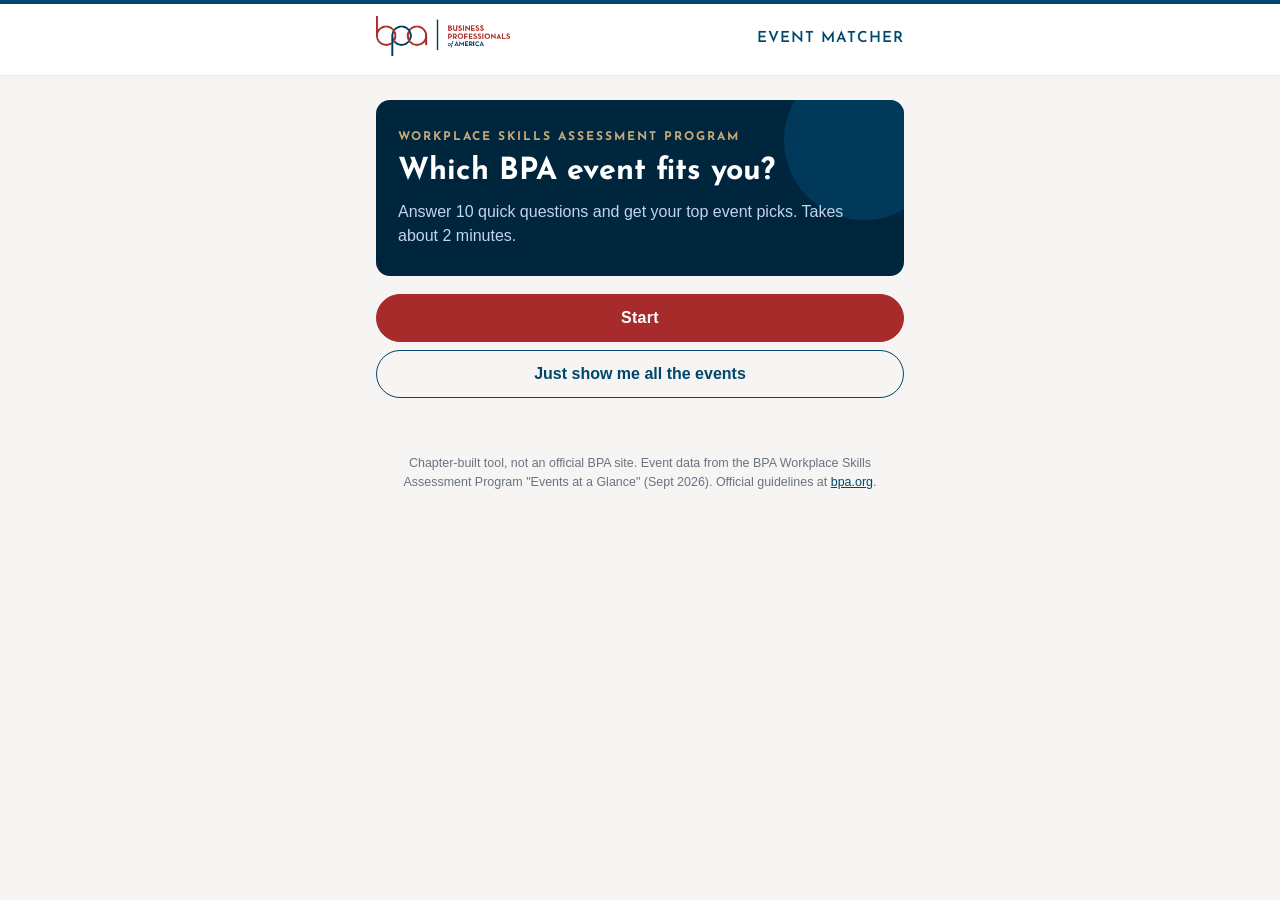
==== commit 64416b55: "Use local BPA logo image in header" ====
--- a/index.html
+++ b/index.html
@@ -61,7 +61,7 @@
 </head>
 <body>
 <div class="topbar"><div class="in">
-  <a href="https://bpa.org/" target="_blank" rel="noopener" aria-label="Business Professionals of America"><img src="https://bpa.org/wp-content/uploads/2025/07/BPA-Logo-FullColor-Nav.svg" alt="Business Professionals of America" onerror="this.outerHTML='<span class=fallback>BPA</span>'"></a>
+  <a href="https://bpa.org/" target="_blank" rel="noopener" aria-label="Business Professionals of America"><img src="logo.png" alt="Business Professionals of America" onerror="this.outerHTML='<span class=fallback>BPA</span>'"></a>
   <span class="sub">Event Matcher</span>
 </div></div>
 <div class="wrap" id="app"></div>
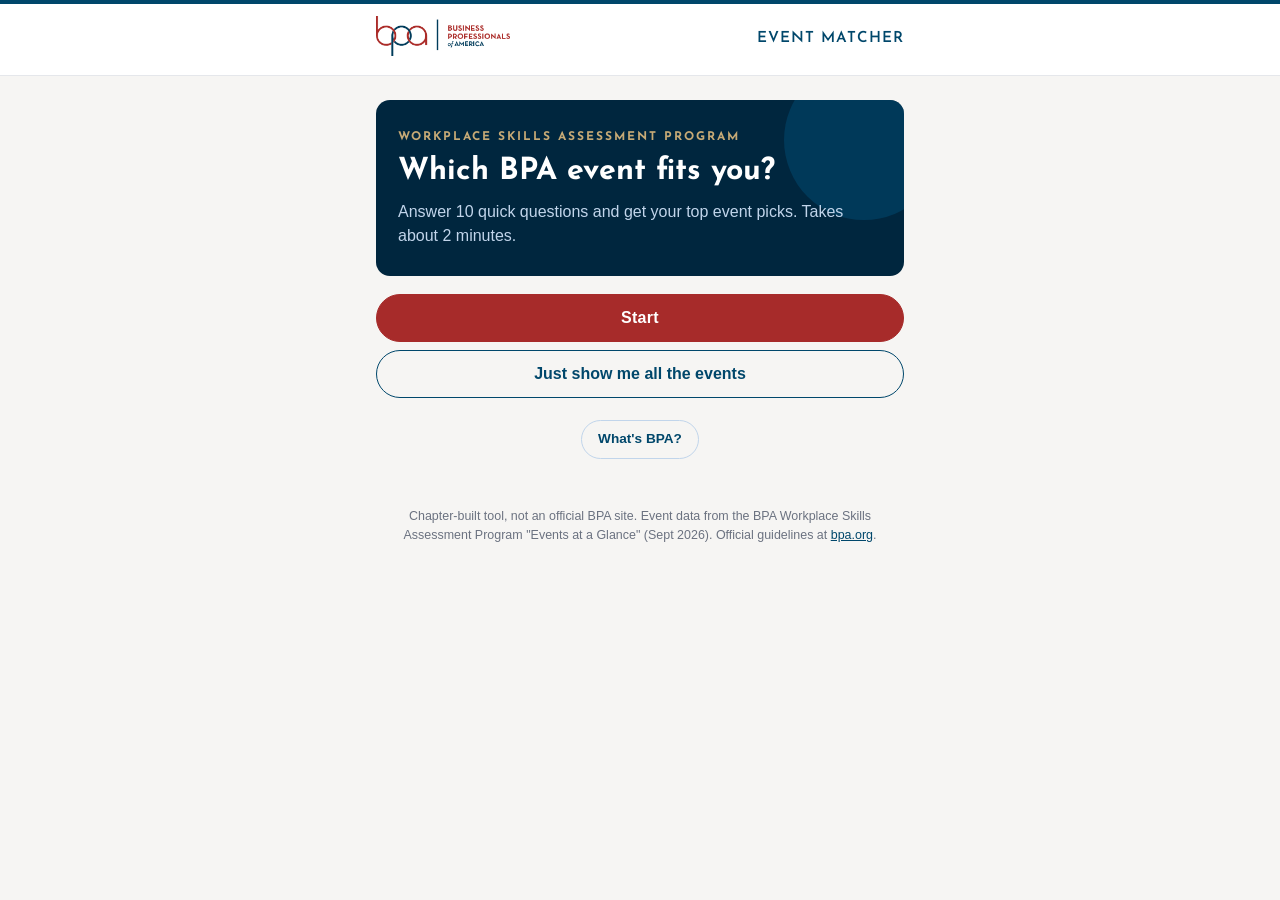
==== commit 3f916980: "Add What's BPA? link to bpa.org on landing screen" ====
--- a/index.html
+++ b/index.html
@@ -28,6 +28,9 @@
   .btn.primary{background:var(--red);color:#fff;border-color:var(--red);text-align:center;font-weight:600;letter-spacing:.3px}
   .btn.primary:hover{background:var(--red-dark)}
   .btn.primary:disabled{opacity:.45;cursor:default}
+  .btn.link{display:inline-block;width:auto;padding:8px 16px;margin:14px auto 0;font-size:.85rem;text-align:center;color:var(--navy);text-decoration:none;border:1px solid var(--sky);background:transparent;font-weight:600}
+  .btn.link:hover{border-color:var(--navy);background:var(--sky-light)}
+  .center{text-align:center}
   .btn.ghost{text-align:center;color:var(--navy);font-weight:600;background:transparent;border-color:var(--navy)}
   .progress{height:6px;background:var(--sky);border-radius:3px;margin:0 0 20px;overflow:hidden}
   .progress div{height:100%;background:var(--navy);transition:width .25s}
@@ -192,7 +195,8 @@
   app.innerHTML = `<div class="hero"><div class="kicker">Workplace Skills Assessment Program</div><h1>Which BPA event fits you?</h1>
    <p>Answer 10 quick questions and get your top event picks. Takes about 2 minutes.</p></div>
    <button class="btn primary" id="start">Start</button>
-   <button class="btn ghost" id="all">Just show me all the events</button>`;
+   <button class="btn ghost" id="all">Just show me all the events</button>
+   <div class="center"><a class="btn link" href="https://bpa.org/" target="_blank" rel="noopener">What's BPA?</a></div>`;
   document.getElementById("start").onclick = () => question();
   document.getElementById("all").onclick = () => showAll(landing);
 }
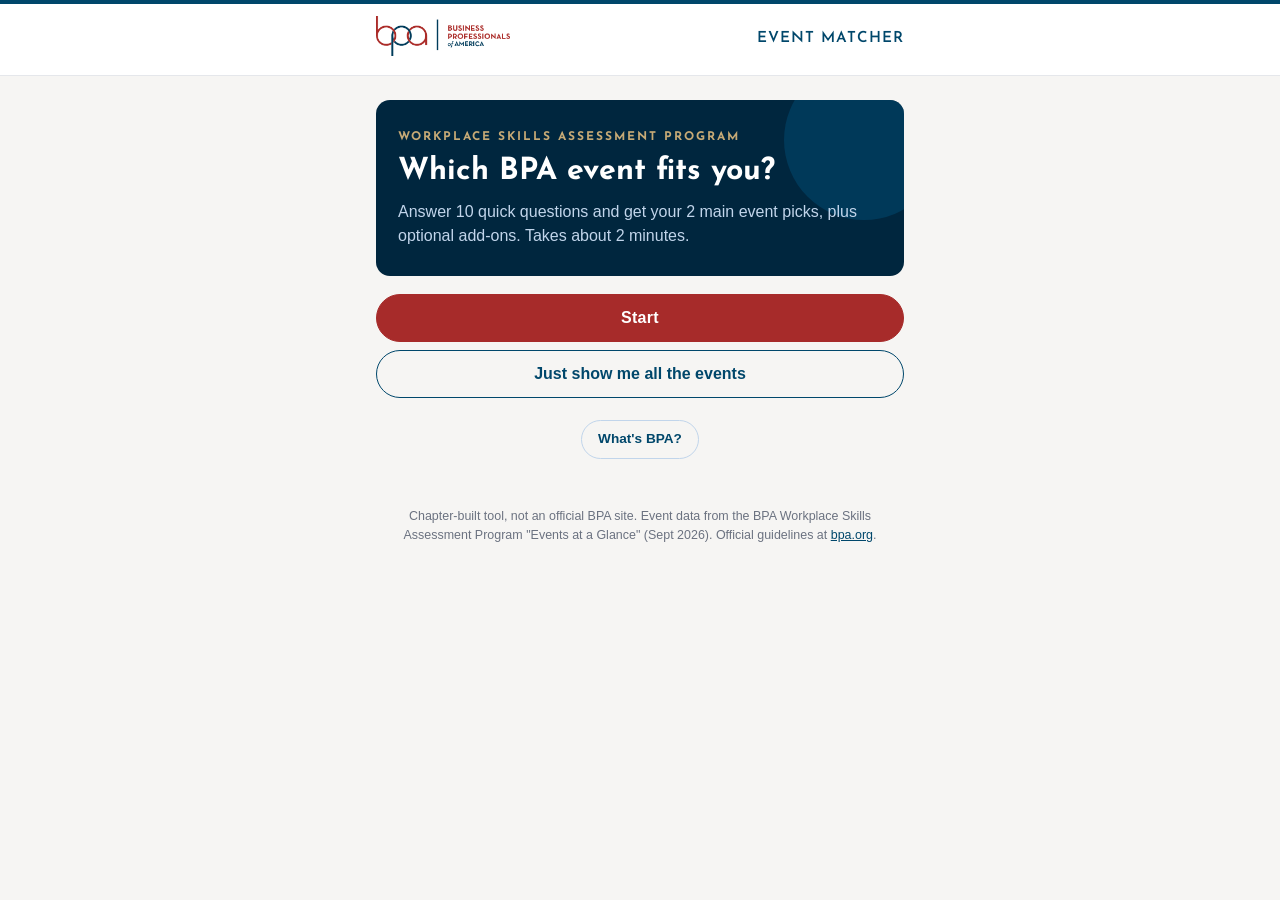
==== commit cfcce68a: "Results follow BPA entry rules: 2 main events (one solo), alternates, optional virtual/open add-ons" ====
--- a/index.html
+++ b/index.html
@@ -31,6 +31,12 @@
   .btn.link{display:inline-block;width:auto;padding:8px 16px;margin:14px auto 0;font-size:.85rem;text-align:center;color:var(--navy);text-decoration:none;border:1px solid var(--sky);background:transparent;font-weight:600}
   .btn.link:hover{border-color:var(--navy);background:var(--sky-light)}
   .center{text-align:center}
+  .rules{background:var(--sky-light);border-left:4px solid var(--gold);border-radius:8px;padding:12px 14px;font-size:.9rem;margin-bottom:6px}
+  .rules b{color:var(--heading)}
+  .card.labeled{border-left-color:var(--red)}
+  .label{font-family:"Josefin Sans",sans-serif;font-size:.72rem;font-weight:700;color:var(--red);text-transform:uppercase;letter-spacing:1.5px;margin-bottom:4px}
+  .tag.opt{background:#fff;border:1px dashed var(--gold);color:#7a5f2a}
+  .optnote{font-family:inherit;font-size:.72rem;font-weight:600;color:#7a5f2a;text-transform:none;letter-spacing:0;margin-left:6px}
   .btn.ghost{text-align:center;color:var(--navy);font-weight:600;background:transparent;border-color:var(--navy)}
   .progress{height:6px;background:var(--sky);border-radius:3px;margin:0 0 20px;overflow:hidden}
   .progress div{height:100%;background:var(--navy);transition:width .25s}
@@ -96,6 +102,9 @@
           : /fundamental|essential|concepts|\(open\)|^interview skills|personal financial|extemporaneous/.test(n) ? "beginner" : "intermediate";
 }
 const VISIBLE = EVENTS.filter(e => e.division !== "PS");
+// BPA rules: you compete in 2 main events, at least one of them solo. Virtual events and
+// Open Concepts tests are optional add-ons on top of those 2.
+for (const e of VISIBLE) e.slot = e.category === "Virtual Events" ? "virtual" : /concepts/i.test(e.name) ? "open" : "core";
 
 // ---------- quiz ----------
 // Each option carries w: {dimension: {eventTagValue: points}} and why: {eventTagValue: "reason shown on the card"}.
@@ -174,15 +183,25 @@
 }
 
 function match(a) {
-  const ranked = VISIBLE.map(e => ({e, ...score(e, a)})).sort((x,y) => y.s - x.s);
-  const out = [], perCat = {};
-  for (const r of ranked) {
-    if (out.length >= 5) break;
-    if (r.e.category === "Virtual Events" && (perCat[r.e.category] || 0) >= 2) continue; // max 2 virtual so in-person events show
-    if (out.length >= 3 && r.s < out[0].s * 0.8) break;    // drop weak tail matches
-    out.push(r); perCat[r.e.category] = (perCat[r.e.category] || 0) + 1;
+  const scored = VISIBLE.map(e => ({e, ...score(e, a)})).sort((x,y) => y.s - x.s);
+  const core = scored.filter(r => r.e.slot === "core");
+  const virtual = scored.filter(r => r.e.slot === "virtual");
+  const open = scored.filter(r => r.e.slot === "open");
+
+  // main picks: best overall, then best that keeps at least one solo event
+  const pick1 = core[0];
+  let pick2 = null, rest = [];
+  for (const r of core.slice(1)) {
+    if (!pick2 && (pick1.e.team === "individual" || r.e.team === "individual") && r.e.name !== pick1.e.name) pick2 = r;
+    else rest.push(r);
   }
-  return out;
+  const mains = [pick1, pick2].filter(Boolean);
+  const topScore = pick1 ? pick1.s : 0;
+  const alternates = rest.filter(r => r.s >= topScore * 0.75).slice(0, 3);
+  // add-ons only if they fit reasonably
+  const addVirtual = virtual.filter(r => r.s >= topScore * 0.7).slice(0, 2);
+  const addOpen = open.filter(r => r.s >= topScore * 0.5).slice(0, 2);
+  return {mains, alternates, addVirtual, addOpen};
 }
 
 // ---------- UI ----------
@@ -193,7 +212,7 @@
 function landing() {
   answers = {}; idx = 0;
   app.innerHTML = `<div class="hero"><div class="kicker">Workplace Skills Assessment Program</div><h1>Which BPA event fits you?</h1>
-   <p>Answer 10 quick questions and get your top event picks. Takes about 2 minutes.</p></div>
+   <p>Answer 10 quick questions and get your 2 main event picks, plus optional add-ons. Takes about 2 minutes.</p></div>
    <button class="btn primary" id="start">Start</button>
    <button class="btn ghost" id="all">Just show me all the events</button>
    <div class="center"><a class="btn link" href="https://bpa.org/" target="_blank" rel="noopener">What's BPA?</a></div>`;
@@ -223,14 +242,15 @@
 
 function advance() { idx++; idx < QUESTIONS.length ? question() : results(); }
 
-function card(e, why) {
+function card(e, why, label) {
   const d = e.detail || {};
   const team = e.team === "team" ? "Team" + (e.teamSize ? " of " + e.teamSize.split(" ")[0] : "") : "Solo";
   const ex = (d.examples && d.examples.length)
     ? `<ul>${d.examples.map(x => `<li><a href="${esc(x.url)}" target="_blank" rel="noopener">${esc(x.title)}</a>${x.note ? " – " + esc(x.note) : ""}</li>`).join("")}</ul>`
     : `<span class="muted">None added yet. Ask a chapter officer to see past entries.</span>`;
-  return `<div class="card"><h3>${esc(e.name)} <span class="code">#${esc(e.code)}</span></h3>
-    <div class="tags"><span class="tag">${esc(FMT_LABEL[e.format])}</span><span class="tag">${team}</span><span class="tag">${esc(e.category)}</span>${e.cert === "true" ? '<span class="tag gold">Certification</span>' : ""}${e.ownComputer === "true" ? '<span class="tag">Bring laptop</span>' : ""}</div>
+  const slotTag = e.slot === "virtual" ? '<span class="tag opt">Optional · Virtual</span>' : e.slot === "open" ? '<span class="tag opt">Optional · Open test</span>' : "";
+  return `<div class="card${label ? " labeled" : ""}">${label ? `<div class="label">${esc(label)}</div>` : ""}<h3>${esc(e.name)} <span class="code">#${esc(e.code)}</span></h3>
+    <div class="tags"><span class="tag">${esc(FMT_LABEL[e.format])}</span><span class="tag">${team}</span><span class="tag">${esc(e.category)}</span>${slotTag}${e.cert === "true" ? '<span class="tag gold">Certification</span>' : ""}${e.ownComputer === "true" ? '<span class="tag">Bring laptop</span>' : ""}</div>
     <div class="small">${esc(e.description)}</div>
     ${why ? `<div class="why"><b>Why this matched you:</b> ${esc(why)}.</div>` : ""}
     <details><summary>More about this event</summary>
@@ -246,9 +266,14 @@
 }
 
 function results() {
-  const top = match(answers);
-  app.innerHTML = `<h2>Your top picks</h2><p>Tap "More about this event" on any card to see what you'd actually make and what wins.</p>
-    ${top.map(t => card(t.e, t.why.length ? t.why.slice(0,4).join(", ") : "closest overall fit")).join("")}
+  const m = match(answers);
+  const whyOf = t => t.why.length ? t.why.slice(0,4).join(", ") : "closest overall fit";
+  const section = (title, note, list, label) => list.length ? `<div class="cat">${title}</div>${note ? `<p class="small">${note}</p>` : ""}${list.map((t,i) => card(t.e, whyOf(t), label ? label(i) : null)).join("")}` : "";
+  app.innerHTML = `<h2>Your picks</h2>
+    <div class="rules"><b>How BPA entries work:</b> you compete in <b>2 main events</b>, and at least one of them has to be a solo event. Virtual events and Open Concepts tests are optional extras you can add on top.</div>
+    ${section("Your 2 main events", null, m.mains, i => "Pick " + (i+1) + (i === 1 && m.mains[0].e.team === "team" ? " · your required solo event" : ""))}
+    ${section("Other strong fits", "Swap one of these in if a main pick doesn't feel right.", m.alternates)}
+    ${section("Optional add-ons", "Not required. Virtual events are judged online before the conference; Open Concepts tests are quick extra tests with no entry limit.", [...m.addVirtual, ...m.addOpen], () => "Optional")}
     <button class="btn primary" id="all">Show all events</button>
     <button class="btn ghost" id="again">Start over</button>`;
   document.getElementById("all").onclick = () => showAll(results);
@@ -257,10 +282,10 @@
 }
 
 function showAll(back) {
-  let html = `<h2>All events</h2><p>${VISIBLE.length} events open to high school students.</p>`;
+  let html = `<h2>All events</h2><p>${VISIBLE.length} events open to high school students. You enter 2 main events (at least one solo); virtual events and Open Concepts tests are optional add-ons.</p>`;
   let cat = null;
   for (const e of VISIBLE) {
-    if (e.category !== cat) { cat = e.category; html += `<div class="cat">${esc(cat)}</div>`; }
+    if (e.category !== cat) { cat = e.category; html += `<div class="cat">${esc(cat)}${cat === "Virtual Events" ? " <span class='optnote'>optional add-on</span>" : ""}</div>`; }
     html += card(e, null);
   }
   html += `<button class="btn ghost" id="back">Back</button>`;
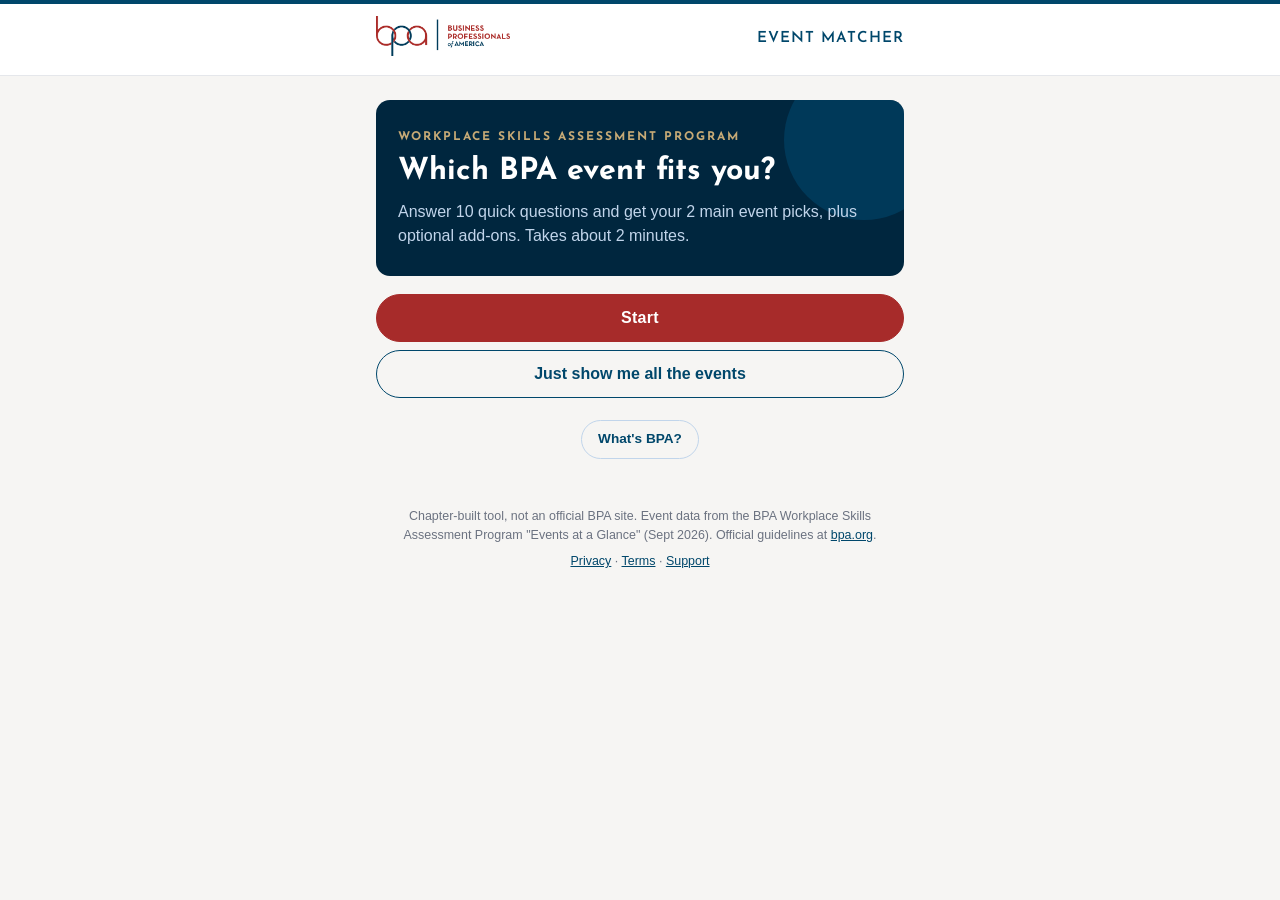
==== commit d4a2d861: "Host on Vercel with anonymous analytics, security hardening, and legal pages - Vercel functions: /ap" ====
--- a/index.html
+++ b/index.html
@@ -4,6 +4,10 @@
 <meta charset="utf-8">
 <meta name="viewport" content="width=device-width, initial-scale=1">
 <title>BPA Event Matcher</title>
+<meta name="description" content="Answer 10 quick questions and find the BPA competitive events that fit you.">
+<link rel="icon" href="/favicon-192.png" sizes="192x192" type="image/png">
+<link rel="icon" href="/favicon-32.png" sizes="32x32" type="image/png">
+<link rel="apple-touch-icon" href="/apple-touch-icon.png">
 <link rel="preconnect" href="https://fonts.googleapis.com">
 <link href="https://fonts.googleapis.com/css2?family=Josefin+Sans:wght@400;600;700&display=swap" rel="stylesheet">
 <style>
@@ -40,6 +44,9 @@
   .btn.ghost{text-align:center;color:var(--navy);font-weight:600;background:transparent;border-color:var(--navy)}
   .progress{height:6px;background:var(--sky);border-radius:3px;margin:0 0 20px;overflow:hidden}
   .progress div{height:100%;background:var(--navy);transition:width .25s}
+  .qsub{margin:-8px 0 14px;font-size:.92rem;color:var(--muted)}
+  .grp{font-family:"Josefin Sans",sans-serif;font-size:.78rem;color:var(--navy);text-transform:uppercase;letter-spacing:1px;font-weight:600;margin:18px 0 2px}
+  .grp:first-child{margin-top:4px}
   .step{font-family:"Josefin Sans",sans-serif;font-size:.8rem;color:var(--navy);margin-bottom:6px;text-transform:uppercase;letter-spacing:1px;font-weight:600}
   .card{background:var(--card);border:1px solid var(--border);border-left:4px solid var(--navy);border-radius:12px;padding:16px 18px;margin:12px 0}
   .card h3{margin:0 0 8px;font-size:1.1rem;font-weight:700}
@@ -61,6 +68,7 @@
   dd ul{margin:4px 0 0;padding-left:18px}
   a{color:var(--navy)}
   .footer{max-width:560px;margin:0 auto;padding:0 16px 32px;font-size:.78rem;color:var(--muted);text-align:center}
+  .footer .legal{margin-top:8px}
   .hero{background:var(--navy-dark);color:#fff;border-radius:14px;padding:28px 22px;margin-bottom:18px;position:relative;overflow:hidden}
   .hero:before{content:"";position:absolute;right:-40px;top:-40px;width:160px;height:160px;border-radius:50%;background:var(--navy);opacity:.6}
   .hero h1{color:#fff;position:relative}
@@ -70,11 +78,11 @@
 </head>
 <body>
 <div class="topbar"><div class="in">
-  <a href="https://bpa.org/" target="_blank" rel="noopener" aria-label="Business Professionals of America"><img src="logo.png" alt="Business Professionals of America" onerror="this.outerHTML='<span class=fallback>BPA</span>'"></a>
+  <a href="#" id="home" title="Back to start" aria-label="Back to start"><img src="logo.png" alt="Business Professionals of America"></a>
   <span class="sub">Event Matcher</span>
 </div></div>
 <div class="wrap" id="app"></div>
-<div class="footer">Chapter-built tool, not an official BPA site. Event data from the BPA Workplace Skills Assessment Program "Events at a Glance" (Sept 2026). Official guidelines at <a href="https://bpa.org/" target="_blank" rel="noopener">bpa.org</a>.</div>
+<div class="footer">Chapter-built tool, not an official BPA site. Event data from the BPA Workplace Skills Assessment Program "Events at a Glance" (Sept 2026). Official guidelines at <a href="https://bpa.org/" target="_blank" rel="noopener">bpa.org</a>.<div class="legal"><a href="/privacy">Privacy</a> · <a href="/terms">Terms</a> · <a href="/support">Support</a></div></div>
 <script>
 const EVENTS = [{"code": "V01", "name": "Virtual Multimedia and Promotion Individual", "category": "Virtual Events", "format": "project", "team": "individual", "teamSize": null, "division": "S|PS", "description": "Create a digital multimedia promotion (video/graphics/web) for a given topic and present it to judges online.", "prep": "high", "detail": {"make": "A 1–3 minute promotional video or multimedia piece for a real client or cause set by BPA (a recent year used a local animal rescue), plus a short write-up of your process.", "look": "Clear message, clean editing, original footage/graphics, and citations for anything you didn't make yourself.", "strong": "Looks like something the organization could actually post tomorrow: tight script, good audio, on-brand visuals, and a presenter who can explain every choice.", "hours": "20–40 hours", "examples": []}, "ownComputer": true, "cert": false}, {"code": "V02", "name": "Virtual Multimedia and Promotion Team", "category": "Virtual Events", "format": "project", "team": "team", "teamSize": "2–4 (typical BPA team size; not stated in PDF)", "division": "S|PS", "description": "Same as V01 but as a team: build a multimedia promotional package and present it online.", "prep": "high", "detail": {"make": "Same deliverable as V01, split across a team: one person scripts, one shoots/edits, one handles graphics and the presentation.", "look": "Same as V01 plus how well the team divides work and presents together.", "strong": "Every member speaks in the presentation and can answer judge questions about their part.", "hours": "20–40 hours per person", "examples": []}, "ownComputer": true, "cert": false}, {"code": "V03", "name": "Virtual Game Development Team", "category": "Virtual Events", "format": "project", "team": "team", "teamSize": "2–4 (typical BPA team size; not stated in PDF)", "division": "S|PS", "description": "Design and build a playable game, then demo and defend it to judges online.", "prep": "high", "detail": {"make": "A playable game built to that year's theme, with a design doc and a demo video, presented live online.", "look": "Does it run, is it fun, does it match the theme, and can you explain your design and code decisions?", "strong": "A small polished game beats a big broken one. Winners usually have a clear core loop, a title screen, and no crashes during the demo.", "hours": "40–80 hours", "examples": []}, "ownComputer": true, "cert": false}, {"code": "V04", "name": "Virtual Web Application Team", "category": "Virtual Events", "format": "project", "team": "team", "teamSize": "2–4 (typical BPA team size; not stated in PDF)", "division": "S|PS", "description": "Build a working web application for a given scenario and present it online.", "prep": "high", "detail": {"make": "A working web app for a given scenario (think a booking system or inventory tool), with documentation and a live demo.", "look": "Functionality, usability, code quality, and that you can walk a judge through how it works.", "strong": "A deployed link that works on a phone, real data validation, and a demo that doesn't rely on 'imagine this part works'.", "hours": "40–80 hours", "examples": []}, "ownComputer": true, "cert": false}, {"code": "V05", "name": "Virtual Mobile Applications", "category": "Virtual Events", "format": "project", "team": "team", "teamSize": "2–4 (typical BPA team size; not stated in PDF)", "division": "S|PS", "description": "Design and build a mobile app for a given scenario and present it online.", "prep": "high", "detail": {"make": "A mobile app prototype or build for a given scenario, demoed on-screen with a short design and testing write-up.", "look": "User experience, that the core features work, and your reasoning about who the user is.", "strong": "Clean screens, a real flow from open to done, and evidence you tested it with actual people.", "hours": "40–80 hours", "examples": []}, "ownComputer": true, "cert": false}, {"code": "V06", "name": "Virtual Promotional Photography", "category": "Virtual Events", "format": "project", "team": "individual", "teamSize": null, "division": "S|PS", "description": "Shoot and edit a set of promotional photos for a given topic and present them online.", "prep": "medium", "detail": {"make": "A set of edited promotional photos for a given subject, with captions and a short explanation of technique.", "look": "Composition, lighting, editing restraint, and fit for the promotional purpose.", "strong": "Consistent look across the set and a clear story about who the photos are for.", "hours": "10–20 hours", "examples": []}, "ownComputer": true, "cert": false}, {"code": "V07", "name": "Virtual Cybersecurity/Digital Forensics", "category": "Virtual Events", "format": "project", "team": "team", "teamSize": "2–4 (typical BPA team size; not stated in PDF)", "division": "S|PS", "description": "Investigate a simulated cyber incident, document findings, and present them online.", "prep": "high", "detail": {"make": "Analysis of a provided cyber incident or forensic image: find what happened, document evidence, and present findings and recommendations.", "look": "Correct findings, a defensible method, a clear report, and sound recommendations.", "strong": "A timeline of the attack, evidence for every claim, and plain-English recommendations a manager could act on.", "hours": "20–40 hours", "examples": []}, "ownComputer": true, "cert": false}, {"code": "V08", "name": "Virtual Start-up Enterprise Team", "category": "Virtual Events", "format": "project", "team": "team", "teamSize": "2–4 (typical BPA team size; not stated in PDF)", "division": "S|PS", "description": "Develop a business plan for a new start-up and pitch it to judges online.", "prep": "high", "detail": {"make": "A full business plan for a new venture (market, product, financials) and a pitch to judges.", "look": "Feasibility, realistic numbers, market research, and how convincingly you pitch.", "strong": "Real customer interviews or survey data, a believable first-year budget, and a pitch under time.", "hours": "30–60 hours", "examples": []}, "ownComputer": true, "cert": false}, {"code": "V09", "name": "Virtual Financial Portfolio Management Team", "category": "Virtual Events", "format": "project", "team": "team", "teamSize": "2–4 (typical BPA team size; not stated in PDF)", "division": "S|PS", "description": "Research and build an investment portfolio for a given client scenario and present your strategy online.", "prep": "high", "detail": {"make": "An investment portfolio built for a described client, with your research and a strategy presentation.", "look": "Does the portfolio fit the client's goals and risk, is the reasoning sound, do you understand what you bought?", "strong": "Clear risk reasoning, diversified holdings you can defend one by one, and a plan for what happens if markets drop.", "hours": "20–40 hours", "examples": []}, "ownComputer": true, "cert": false}, {"code": "V10", "name": "Virtual Branding Team", "category": "Virtual Events", "format": "project", "team": "team", "teamSize": "2–4 (typical BPA team size; not stated in PDF)", "division": "S|PS", "description": "Create a brand identity (logo, voice, guidelines) for a given organization and present it online.", "prep": "high", "detail": {"make": "A brand identity package for a given organization: logo, colors, type, voice, and sample applications.", "look": "Originality, consistency, fit for the organization, and a clear rationale.", "strong": "A one-page brand guide that someone else could follow, with mockups on real items (shirt, social post, sign).", "hours": "20–40 hours", "examples": []}, "ownComputer": true, "cert": false}, {"code": "V11", "name": "Virtual 2D Animation Team", "category": "Virtual Events", "format": "project", "team": "team", "teamSize": "2–4 (typical BPA team size; not stated in PDF)", "division": "S|PS", "description": "Produce a short 2D animated piece on a given topic and present it online.", "prep": "high", "detail": {"make": "A short 2D animated piece on the year's theme, plus storyboard and process notes.", "look": "Storytelling, animation quality, sound, and originality.", "strong": "Smooth motion, a beginning-middle-end in under 2 minutes, and original art.", "hours": "40–80 hours", "examples": []}, "ownComputer": true, "cert": false}, {"code": "V12", "name": "Virtual Social Media Marketing Campaign Team", "category": "Virtual Events", "format": "project", "team": "team", "teamSize": "2–4 (typical BPA team size; not stated in PDF)", "division": "S|PS", "description": "Plan and build a social media campaign for a given topic and present it online.", "prep": "high", "detail": {"make": "A social media campaign plan for a given organization: goals, audience, sample posts, calendar, and metrics.", "look": "Strategy fit, creative quality of the posts, and whether you measure the right things.", "strong": "Platform-specific posts that look real, a posting calendar, and numbers for how you'd judge success.", "hours": "20–40 hours", "examples": []}, "ownComputer": true, "cert": true}, {"code": "V13", "name": "Virtual Esports Team", "category": "Virtual Events", "format": "project", "team": "team", "teamSize": "2–4 (typical BPA team size; not stated in PDF)", "division": "S|PS", "description": "Plan and run an esports event/organization project (management, marketing, production) and present it online.", "prep": "high", "detail": {"make": "An esports-related project (event plan, team organization, or broadcast production) presented to judges.", "look": "Planning depth, budget realism, and production quality.", "strong": "A complete event run-of-show with budget, sponsors, and a sample broadcast segment.", "hours": "20–40 hours", "examples": []}, "ownComputer": true, "cert": false}, {"code": "V14", "name": "Virtual Ethical Leadership & Decision-Making Team", "category": "Virtual Events", "format": "project", "team": "team", "teamSize": "2–4 (typical BPA team size; not stated in PDF)", "division": "S|PS", "description": "Analyze an ethical leadership scenario, document your decision process, and present it online.", "prep": "medium", "detail": {"make": "Analysis of an ethical leadership scenario: your decision, the framework you used, and the impact on stakeholders.", "look": "Sound reasoning, awareness of all sides, and a clear presentation.", "strong": "Names every stakeholder, weighs real tradeoffs, and lands on a decision you can defend under questioning.", "hours": "10–20 hours", "examples": []}, "ownComputer": true, "cert": false}, {"code": "V15", "name": "Virtual Interview & Digital Portfolio Design", "category": "Virtual Events", "format": "project", "team": "individual", "teamSize": null, "division": "S|PS", "description": "Build a digital career portfolio and complete a virtual job interview with judges.", "prep": "medium", "detail": {"make": "A digital portfolio (site or PDF) of your work and resume, then a virtual job interview with judges.", "look": "Professionalism, portfolio quality, and interview answers.", "strong": "A clean portfolio site and practiced answers to the standard interview questions, with specific stories.", "hours": "10–20 hours", "examples": []}, "ownComputer": true, "cert": false}, {"code": "V16", "name": "Virtual Artificial Intelligence Team", "category": "Virtual Events", "format": "project", "team": "team", "teamSize": "2–4 (typical BPA team size; not stated in PDF)", "division": "S|PS", "description": "Design an AI-based solution for a given problem and present it online.", "prep": "high", "detail": {"make": "An AI-based solution to a given problem: a working prototype or detailed design, with ethics and data considerations.", "look": "Does it solve the problem, is the AI use appropriate, and can you explain how it works and its limits?", "strong": "A working demo, honest discussion of where it fails, and a clear data/ethics section.", "hours": "40–80 hours", "examples": []}, "ownComputer": true, "cert": false}, {"code": "100", "name": "Fundamental Accounting", "category": "Finance", "format": "test", "team": "individual", "teamSize": null, "division": "S", "description": "Take a 90-minute test on beginning accounting: journal entries, ledgers, and basic financial statements.", "prep": "medium", "detail": {"make": "A 90-minute test with accounting problems: journal entries, ledgers, and a basic financial statement.", "look": "Score on the test. Ties are rare but can be broken on specific sections.", "strong": "People who studied the event's topic outline from the guidelines and took a few practice tests.", "hours": "5–15 hours of studying", "examples": []}, "ownComputer": false, "cert": false}, {"code": "105", "name": "College Accounting", "category": "Finance", "format": "test", "team": "individual", "teamSize": null, "division": "PS", "description": "College-level accounting test (postsecondary only).", "prep": "medium", "detail": {"make": "A timed multiple-choice (sometimes short-problem) test on this subject. No judges, no project.", "look": "Score on the test. Ties are rare but can be broken on specific sections.", "strong": "People who studied the event's topic outline from the guidelines and took a few practice tests.", "hours": "5–15 hours of studying", "examples": []}, "ownComputer": false, "cert": false}, {"code": "110", "name": "Advanced Accounting", "category": "Finance", "format": "test", "team": "individual", "teamSize": null, "division": "S", "description": "Take a 90-minute test on advanced accounting topics like adjusting entries, depreciation, and corporate accounting.", "prep": "medium", "detail": {"make": "A 90-minute test with harder accounting problems: adjustments, depreciation, corporate transactions.", "look": "Score on the test. Ties are rare but can be broken on specific sections.", "strong": "People who studied the event's topic outline from the guidelines and took a few practice tests.", "hours": "5–15 hours of studying", "examples": []}, "ownComputer": false, "cert": false}, {"code": "115", "name": "Advanced College Accounting", "category": "Finance", "format": "test", "team": "individual", "teamSize": null, "division": "PS", "description": "Advanced college accounting test (postsecondary only).", "prep": "medium", "detail": {"make": "A timed multiple-choice (sometimes short-problem) test on this subject. No judges, no project.", "look": "Score on the test. Ties are rare but can be broken on specific sections.", "strong": "People who studied the event's topic outline from the guidelines and took a few practice tests.", "hours": "5–15 hours of studying", "examples": []}, "ownComputer": false, "cert": false}, {"code": "125", "name": "Payroll Accounting", "category": "Finance", "format": "test", "team": "individual", "teamSize": null, "division": "S|PS", "description": "Take a 60-minute test on calculating wages, withholdings, and payroll records.", "prep": "medium", "detail": {"make": "A 60-minute test calculating wages, overtime, withholdings, and payroll records.", "look": "Score on the test. Ties are rare but can be broken on specific sections.", "strong": "People who studied the event's topic outline from the guidelines and took a few practice tests.", "hours": "5–15 hours of studying", "examples": []}, "ownComputer": false, "cert": false}, {"code": "135", "name": "Managerial Accounting", "category": "Finance", "format": "test", "team": "individual", "teamSize": null, "division": "PS", "description": "Managerial/cost accounting test (postsecondary only).", "prep": "medium", "detail": {"make": "A timed multiple-choice (sometimes short-problem) test on this subject. No judges, no project.", "look": "Score on the test. Ties are rare but can be broken on specific sections.", "strong": "People who studied the event's topic outline from the guidelines and took a few practice tests.", "hours": "5–15 hours of studying", "examples": []}, "ownComputer": false, "cert": false}, {"code": "145", "name": "Banking and Finance", "category": "Finance", "format": "test", "team": "individual", "teamSize": null, "division": "S|PS", "description": "Take a 60-minute test on how banks, credit, loans, and financial institutions work.", "prep": "low", "detail": {"make": "A timed multiple-choice (sometimes short-problem) test on this subject. No judges, no project.", "look": "Score on the test. Ties are rare but can be broken on specific sections.", "strong": "People who studied the event's topic outline from the guidelines and took a few practice tests.", "hours": "5–15 hours of studying", "examples": []}, "ownComputer": false, "cert": false}, {"code": "150", "name": "Financial Analyst Team", "category": "Finance", "format": "project", "team": "team", "teamSize": "2–4 (typical BPA team size; not stated in PDF)", "division": "S|PS", "description": "Analyze a real company's financials as a team and give a 30-minute presentation with 10 minutes of judges' questions.", "prep": "high", "detail": {"make": "A full financial analysis of a publicly traded company assigned ahead of time, delivered as a 30-minute team presentation.", "look": "Ratio analysis, trend interpretation, a recommendation, and depth in the 10-minute Q&A.", "strong": "Reads like an analyst report: ratios vs. competitors, a clear buy/hold/sell call, and every member able to defend the numbers.", "hours": "40–60 hours per team", "examples": []}, "ownComputer": true, "cert": false}, {"code": "155", "name": "Economic Trends Research Individual", "category": "Finance", "format": "project", "team": "individual", "teamSize": null, "division": "S", "description": "Research a current economic topic, write a report, and present it to judges.", "prep": "high", "detail": {"make": "A research paper on a current economic topic and a 7-minute presentation to judges.", "look": "Research quality, correct economics, citations, and presentation.", "strong": "Uses real data (FRED, BLS), explains cause and effect, and has a clean slide deck.", "hours": "20–30 hours", "examples": []}, "ownComputer": true, "cert": false}, {"code": "160", "name": "Economic Trends Research Team", "category": "Finance", "format": "project", "team": "team", "teamSize": "2–4 (typical BPA team size; not stated in PDF)", "division": "S", "description": "Same as 155 but as a team: research an economic topic and present findings.", "prep": "high", "detail": {"make": "Same as 155, as a team paper and presentation.", "look": "Same as 155 plus teamwork in the presentation.", "strong": "Everyone presents, one voice in the paper.", "hours": "20–30 hours per person", "examples": []}, "ownComputer": true, "cert": false}, {"code": "165", "name": "Personal Financial Management", "category": "Finance", "format": "test", "team": "individual", "teamSize": null, "division": "S|PS", "description": "Take a 60-minute test on budgeting, saving, credit, insurance, and investing for your own life.", "prep": "low", "detail": {"make": "A 60-minute test on real-life money: budgets, credit, loans, insurance, taxes, investing basics.", "look": "Score on the test. Ties are rare but can be broken on specific sections.", "strong": "People who studied the event's topic outline from the guidelines and took a few practice tests.", "hours": "3–8 hours of studying", "examples": []}, "ownComputer": false, "cert": false}, {"code": "190", "name": "Financial Services Concepts (Open)", "category": "Finance", "format": "test", "team": "individual", "teamSize": null, "division": "S|PS", "description": "Open-entry 60-minute general finance concepts test, no entry limit.", "prep": "low", "detail": {"make": "A timed multiple-choice (sometimes short-problem) test on this subject. No judges, no project.", "look": "Score on the test. Ties are rare but can be broken on specific sections.", "strong": "People who studied the event's topic outline from the guidelines and took a few practice tests.", "hours": "5–15 hours of studying", "examples": []}, "ownComputer": false, "cert": false}, {"code": "200", "name": "Integrated Office Applications", "category": "Business Admin & Management", "format": "production", "team": "individual", "teamSize": null, "division": "S|PS", "description": "At a computer, complete a 90-minute set of tasks that combine Word, Excel, and other Office apps.", "prep": "medium", "detail": {"make": "A hands-on test at a computer: you are given tasks or a spec and produce the actual files in the time limit.", "look": "Accuracy, correct formatting to the spec, and finishing the tasks.", "strong": "People who practiced with past-year style tasks and know the software's shortcuts.", "hours": "10–25 hours of practice", "examples": []}, "ownComputer": false, "cert": true}, {"code": "205", "name": "Fundamental Spreadsheet Applications", "category": "Business Admin & Management", "format": "production", "team": "individual", "teamSize": null, "division": "S|PS", "description": "At a computer, build spreadsheets with basic formulas and formatting in 90 minutes.", "prep": "medium", "detail": {"make": "A hands-on test at a computer: you are given tasks or a spec and produce the actual files in the time limit.", "look": "Accuracy, correct formatting to the spec, and finishing the tasks.", "strong": "People who practiced with past-year style tasks and know the software's shortcuts.", "hours": "10–25 hours of practice", "examples": []}, "ownComputer": false, "cert": true}, {"code": "210", "name": "Advanced Spreadsheet Applications", "category": "Business Admin & Management", "format": "production", "team": "individual", "teamSize": null, "division": "S|PS", "description": "At a computer, build spreadsheets using advanced functions, charts, and data tools in 90 minutes.", "prep": "medium", "detail": {"make": "A hands-on test at a computer: you are given tasks or a spec and produce the actual files in the time limit.", "look": "Accuracy, correct formatting to the spec, and finishing the tasks.", "strong": "People who practiced with past-year style tasks and know the software's shortcuts.", "hours": "10–25 hours of practice", "examples": []}, "ownComputer": false, "cert": true}, {"code": "215", "name": "Database Applications", "category": "Business Admin & Management", "format": "production", "team": "individual", "teamSize": null, "division": "S|PS", "description": "At a computer, create tables, queries, forms, and reports in a database program in 90 minutes.", "prep": "medium", "detail": {"make": "A hands-on test at a computer: you are given tasks or a spec and produce the actual files in the time limit.", "look": "Accuracy, correct formatting to the spec, and finishing the tasks.", "strong": "People who practiced with past-year style tasks and know the software's shortcuts.", "hours": "10–25 hours of practice", "examples": []}, "ownComputer": false, "cert": false}, {"code": "220", "name": "Legal Office Procedures", "category": "Business Admin & Management", "format": "production", "team": "individual", "teamSize": null, "division": "S|PS", "description": "Complete legal-office tasks (documents, terminology, procedures) in a 60-minute test.", "prep": "medium", "detail": {"make": "A hands-on test at a computer: you are given tasks or a spec and produce the actual files in the time limit.", "look": "Accuracy, correct formatting to the spec, and finishing the tasks.", "strong": "People who practiced with past-year style tasks and know the software's shortcuts.", "hours": "10–25 hours of practice", "examples": []}, "ownComputer": false, "cert": false}, {"code": "225", "name": "Administrative Support Team", "category": "Business Admin & Management", "format": "production", "team": "team", "teamSize": "2–4 (typical BPA team size; not stated in PDF)", "division": "S|PS", "description": "As a team, split up and produce a set of office documents (letters, reports, spreadsheets) in 90 minutes.", "prep": "medium", "detail": {"make": "As a team, split a packet of office tasks (letters, spreadsheets, reports) and produce them in 90 minutes.", "look": "Accuracy, correct formatting to the spec, and finishing the tasks.", "strong": "People who practiced with past-year style tasks and know the software's shortcuts.", "hours": "10–25 hours of team practice", "examples": []}, "ownComputer": false, "cert": false}, {"code": "230", "name": "Admin. Support Research Project", "category": "Business Admin & Management", "format": "project", "team": "individual", "teamSize": null, "division": "S", "description": "Research an office/administrative topic, write a report, and present it to judges.", "prep": "high", "detail": {"make": "A research report on an office/administrative topic (for example remote work policy) and a 7-minute presentation.", "look": "Research quality, document formatting, and presentation.", "strong": "Properly formatted report using BPA style, with a practical recommendation.", "hours": "15–25 hours", "examples": []}, "ownComputer": false, "cert": false}, {"code": "235", "name": "Business Law and Ethics", "category": "Business Admin & Management", "format": "test", "team": "individual", "teamSize": null, "division": "S|PS", "description": "Take a 60-minute test on contracts, business law basics, and ethical issues.", "prep": "low", "detail": {"make": "A timed multiple-choice (sometimes short-problem) test on this subject. No judges, no project.", "look": "Score on the test. Ties are rare but can be broken on specific sections.", "strong": "People who studied the event's topic outline from the guidelines and took a few practice tests.", "hours": "5–15 hours of studying", "examples": []}, "ownComputer": false, "cert": false}, {"code": "240", "name": "Entrepreneurship", "category": "Business Admin & Management", "format": "project", "team": "individual", "teamSize": null, "division": "S|PS", "description": "Write a business plan for your own venture and pitch it to judges in 5–7 minutes.", "prep": "high", "detail": {"make": "A written business plan for your own venture idea and a 5–7 minute pitch to judges.", "look": "Feasibility, financials, market research, and your pitch.", "strong": "A plan with real numbers and a pitch you could give to an actual investor without notes.", "hours": "30–50 hours", "examples": []}, "ownComputer": true, "cert": true}, {"code": "245", "name": "Small Business Strategy Team", "category": "Business Admin & Management", "format": "live", "team": "team", "teamSize": "2–4 (typical BPA team size; not stated in PDF)", "division": "S|PS", "description": "Receive a small-business case at the conference, then as a team present a strategy for 30 minutes with 10 minutes of questions.", "prep": "medium", "detail": {"make": "A small-business case handed to you at the conference, then a 30-minute strategy presentation with 10 minutes of questions.", "look": "Analysis, practical recommendations, and how the team handles tough questions.", "strong": "Teams that practiced on past cases beforehand and have a structure (situation, options, recommendation, risks).", "hours": "10–20 hours practicing cases", "examples": []}, "ownComputer": true, "cert": false}, {"code": "250", "name": "Parliamentary Procedure Team", "category": "Business Admin & Management", "format": "live", "team": "team", "teamSize": "5–8 (typical for this event; not stated in PDF)", "division": "S", "description": "Run a mock business meeting using Robert's Rules of Order in front of judges.", "prep": "high", "detail": {"make": "A mock business meeting run under Robert's Rules of Order, judged on correctness and flow.", "look": "Correct procedure, handling of motions, and team coordination.", "strong": "Teams that drill weekly; every member knows the motions cold.", "hours": "30–60 hours of team practice", "examples": []}, "ownComputer": false, "cert": false}, {"code": "290", "name": "Management & Entrepreneurship Concepts", "category": "Business Admin & Management", "format": "test", "team": "individual", "teamSize": null, "division": "S|PS", "description": "Open-entry 60-minute test on general management and entrepreneurship concepts.", "prep": "low", "detail": {"make": "A timed multiple-choice (sometimes short-problem) test on this subject. No judges, no project.", "look": "Score on the test. Ties are rare but can be broken on specific sections.", "strong": "People who studied the event's topic outline from the guidelines and took a few practice tests.", "hours": "5–15 hours of studying", "examples": []}, "ownComputer": true, "cert": false}, {"code": "291", "name": "Parliamentary Procedure Concepts", "category": "Business Admin & Management", "format": "test", "team": "individual", "teamSize": null, "division": "S|PS", "description": "Open-entry 60-minute test on parliamentary procedure rules.", "prep": "low", "detail": {"make": "A timed multiple-choice (sometimes short-problem) test on this subject. No judges, no project.", "look": "Score on the test. Ties are rare but can be broken on specific sections.", "strong": "People who studied the event's topic outline from the guidelines and took a few practice tests.", "hours": "5–15 hours of studying", "examples": []}, "ownComputer": true, "cert": false}, {"code": "292", "name": "Project Management Concepts", "category": "Business Admin & Management", "format": "test", "team": "individual", "teamSize": null, "division": "S|PS", "description": "Open-entry 60-minute test on how projects are planned, scheduled, and managed.", "prep": "low", "detail": {"make": "A timed multiple-choice (sometimes short-problem) test on this subject. No judges, no project.", "look": "Score on the test. Ties are rare but can be broken on specific sections.", "strong": "People who studied the event's topic outline from the guidelines and took a few practice tests.", "hours": "5–15 hours of studying", "examples": []}, "ownComputer": true, "cert": false}, {"code": "293", "name": "Meeting and Event Planning Concepts", "category": "Business Admin & Management", "format": "test", "team": "individual", "teamSize": null, "division": "S|PS", "description": "Open-entry 60-minute test on planning meetings and events.", "prep": "low", "detail": {"make": "A timed multiple-choice (sometimes short-problem) test on this subject. No judges, no project.", "look": "Score on the test. Ties are rare but can be broken on specific sections.", "strong": "People who studied the event's topic outline from the guidelines and took a few practice tests.", "hours": "5–15 hours of studying", "examples": []}, "ownComputer": true, "cert": false}, {"code": "300", "name": "Computer Network Technology", "category": "IT & Computer Science", "format": "test", "team": "individual", "teamSize": null, "division": "S|PS", "description": "Take a 60-minute test on how networks, cabling, and protocols work (CompTIA Network+ style).", "prep": "medium", "detail": {"make": "A timed multiple-choice (sometimes short-problem) test on this subject. No judges, no project.", "look": "Score on the test. Ties are rare but can be broken on specific sections.", "strong": "People who studied the event's topic outline from the guidelines and took a few practice tests.", "hours": "5–15 hours of studying", "examples": []}, "ownComputer": false, "cert": true}, {"code": "305", "name": "Device Configuration and Troubleshooting", "category": "IT & Computer Science", "format": "test", "team": "individual", "teamSize": null, "division": "S|PS", "description": "Take a 60-minute test on setting up and fixing PCs and devices (CompTIA A+ style).", "prep": "medium", "detail": {"make": "A timed multiple-choice (sometimes short-problem) test on this subject. No judges, no project.", "look": "Score on the test. Ties are rare but can be broken on specific sections.", "strong": "People who studied the event's topic outline from the guidelines and took a few practice tests.", "hours": "5–15 hours of studying", "examples": []}, "ownComputer": false, "cert": true}, {"code": "310", "name": "Server Administration Using Microsoft®", "category": "IT & Computer Science", "format": "test", "team": "individual", "teamSize": null, "division": "S|PS", "description": "Take a 60-minute test on managing Windows servers.", "prep": "medium", "detail": {"make": "A timed multiple-choice (sometimes short-problem) test on this subject. No judges, no project.", "look": "Score on the test. Ties are rare but can be broken on specific sections.", "strong": "People who studied the event's topic outline from the guidelines and took a few practice tests.", "hours": "5–15 hours of studying", "examples": []}, "ownComputer": false, "cert": false}, {"code": "315", "name": "Network Administration Using Cisco®", "category": "IT & Computer Science", "format": "test", "team": "individual", "teamSize": null, "division": "S|PS", "description": "Take a 60-minute test on configuring and managing Cisco network gear.", "prep": "medium", "detail": {"make": "A timed multiple-choice (sometimes short-problem) test on this subject. No judges, no project.", "look": "Score on the test. Ties are rare but can be broken on specific sections.", "strong": "People who studied the event's topic outline from the guidelines and took a few practice tests.", "hours": "5–15 hours of studying", "examples": []}, "ownComputer": false, "cert": true}, {"code": "320", "name": "Computer Security", "category": "IT & Computer Science", "format": "test", "team": "individual", "teamSize": null, "division": "S|PS", "description": "Take a 60-minute test on cybersecurity concepts, threats, and defenses.", "prep": "medium", "detail": {"make": "A timed multiple-choice (sometimes short-problem) test on this subject. No judges, no project.", "look": "Score on the test. Ties are rare but can be broken on specific sections.", "strong": "People who studied the event's topic outline from the guidelines and took a few practice tests.", "hours": "5–15 hours of studying", "examples": []}, "ownComputer": false, "cert": true}, {"code": "325", "name": "Network Design Team", "category": "IT & Computer Science", "format": "project", "team": "team", "teamSize": "2–4 (typical BPA team size; not stated in PDF)", "division": "S|PS", "description": "As a team, design a network for a given scenario and present it to judges for 30 minutes with 10 minutes of questions.", "prep": "high", "detail": {"make": "A network design for a given scenario, presented in 30 minutes with diagrams, equipment lists, costs, and security.", "look": "Technical soundness, cost realism, and clarity of the design.", "strong": "Proper diagrams, a bill of materials with real prices, and a security section.", "hours": "30–50 hours per team", "examples": []}, "ownComputer": false, "cert": false}, {"code": "330", "name": "C# Programming", "category": "IT & Computer Science", "format": "production", "team": "individual", "teamSize": null, "division": "S|PS", "description": "At a computer, write a working C# program to a given spec in 90 minutes.", "prep": "medium", "detail": {"make": "Write a working C# program to a given spec in 90 minutes, on a computer.", "look": "Accuracy, correct formatting to the spec, and finishing the tasks.", "strong": "People who practiced with past-year style tasks and know the software's shortcuts.", "hours": "10–25 hours of practice", "examples": []}, "ownComputer": false, "cert": true}, {"code": "335", "name": "C++ Programming", "category": "IT & Computer Science", "format": "production", "team": "individual", "teamSize": null, "division": "S|PS", "description": "At a computer, write a working C++ program to a given spec in 90 minutes.", "prep": "medium", "detail": {"make": "Write a working C++ program to a given spec in 90 minutes, on a computer.", "look": "Accuracy, correct formatting to the spec, and finishing the tasks.", "strong": "People who practiced with past-year style tasks and know the software's shortcuts.", "hours": "10–25 hours of practice", "examples": []}, "ownComputer": false, "cert": false}, {"code": "340", "name": "Java Programming", "category": "IT & Computer Science", "format": "production", "team": "individual", "teamSize": null, "division": "S|PS", "description": "At a computer, write a working Java program to a given spec in 90 minutes.", "prep": "medium", "detail": {"make": "Write a working Java program to a given spec in 90 minutes, on a computer.", "look": "Accuracy, correct formatting to the spec, and finishing the tasks.", "strong": "People who practiced with past-year style tasks and know the software's shortcuts.", "hours": "10–25 hours of practice", "examples": []}, "ownComputer": false, "cert": true}, {"code": "345", "name": "SQL Database Fundamentals", "category": "IT & Computer Science", "format": "test", "team": "individual", "teamSize": null, "division": "S|PS", "description": "Take a 60-minute test on SQL queries and relational database basics.", "prep": "medium", "detail": {"make": "A timed multiple-choice (sometimes short-problem) test on this subject. No judges, no project.", "look": "Score on the test. Ties are rare but can be broken on specific sections.", "strong": "People who studied the event's topic outline from the guidelines and took a few practice tests.", "hours": "5–15 hours of studying", "examples": []}, "ownComputer": false, "cert": true}, {"code": "350", "name": "Linux Operating System Fundamentals", "category": "IT & Computer Science", "format": "test", "team": "individual", "teamSize": null, "division": "S|PS", "description": "Take a 60-minute test on Linux commands, files, and system basics.", "prep": "medium", "detail": {"make": "A timed multiple-choice (sometimes short-problem) test on this subject. No judges, no project.", "look": "Score on the test. Ties are rare but can be broken on specific sections.", "strong": "People who studied the event's topic outline from the guidelines and took a few practice tests.", "hours": "5–15 hours of studying", "examples": []}, "ownComputer": false, "cert": true}, {"code": "355", "name": "Python Programming", "category": "IT & Computer Science", "format": "production", "team": "individual", "teamSize": null, "division": "S|PS", "description": "At a computer, write a working Python program to a given spec in 90 minutes.", "prep": "medium", "detail": {"make": "Write a working Python program to a given spec in 90 minutes, on a computer.", "look": "Accuracy, correct formatting to the spec, and finishing the tasks.", "strong": "People who practiced with past-year style tasks and know the software's shortcuts.", "hours": "10–25 hours of practice", "examples": []}, "ownComputer": false, "cert": true}, {"code": "360", "name": "HTML and CSS Coding", "category": "IT & Computer Science", "format": "production", "team": "individual", "teamSize": null, "division": "S|PS", "description": "At a computer, hand-code a web page with HTML and CSS to a given spec in 90 minutes.", "prep": "medium", "detail": {"make": "Hand-code a web page in HTML and CSS to a given spec in 90 minutes.", "look": "Accuracy, correct formatting to the spec, and finishing the tasks.", "strong": "People who practiced with past-year style tasks and know the software's shortcuts.", "hours": "10–25 hours of practice", "examples": []}, "ownComputer": false, "cert": true}, {"code": "365", "name": "Website Design and Development Team", "category": "IT & Computer Science", "format": "project", "team": "team", "teamSize": "2–4 (typical BPA team size; not stated in PDF)", "division": "S|PS", "description": "Build a full website for a given client scenario ahead of time, then present it to judges.", "prep": "high", "detail": {"make": "A complete website for a given client scenario, built before the conference and presented to judges.", "look": "Design, functionality, accessibility, and your process.", "strong": "Mobile-friendly, fast, every link works, and a short demo that highlights the hardest part you built.", "hours": "40–80 hours per team", "examples": []}, "ownComputer": false, "cert": false}, {"code": "390", "name": "Digital Technology Concepts (Open)", "category": "IT & Computer Science", "format": "test", "team": "individual", "teamSize": null, "division": "S|PS", "description": "Open-entry 60-minute test on general IT concepts.", "prep": "low", "detail": {"make": "A timed multiple-choice (sometimes short-problem) test on this subject. No judges, no project.", "look": "Score on the test. Ties are rare but can be broken on specific sections.", "strong": "People who studied the event's topic outline from the guidelines and took a few practice tests.", "hours": "5–15 hours of studying", "examples": []}, "ownComputer": false, "cert": false}, {"code": "391", "name": "Computer Programming Concepts (Open)", "category": "IT & Computer Science", "format": "test", "team": "individual", "teamSize": null, "division": "S|PS", "description": "Open-entry 60-minute test on general programming concepts (no coding).", "prep": "low", "detail": {"make": "A timed multiple-choice (sometimes short-problem) test on this subject. No judges, no project.", "look": "Score on the test. Ties are rare but can be broken on specific sections.", "strong": "People who studied the event's topic outline from the guidelines and took a few practice tests.", "hours": "5–15 hours of studying", "examples": []}, "ownComputer": false, "cert": false}, {"code": "400", "name": "Fundamental Desktop Publishing", "category": "Digital Media & Design", "format": "production", "team": "individual", "teamSize": null, "division": "S|PS", "description": "At a computer, lay out a flyer/newsletter-style document to spec in 90 minutes.", "prep": "medium", "detail": {"make": "A hands-on test at a computer: you are given tasks or a spec and produce the actual files in the time limit.", "look": "Accuracy, correct formatting to the spec, and finishing the tasks.", "strong": "People who practiced with past-year style tasks and know the software's shortcuts.", "hours": "10–25 hours of practice", "examples": []}, "ownComputer": false, "cert": true}, {"code": "405", "name": "Advanced Desktop Publishing", "category": "Digital Media & Design", "format": "production", "team": "individual", "teamSize": null, "division": "S|PS", "description": "At a computer, produce a more complex multi-page publication to spec in 90 minutes.", "prep": "medium", "detail": {"make": "A hands-on test at a computer: you are given tasks or a spec and produce the actual files in the time limit.", "look": "Accuracy, correct formatting to the spec, and finishing the tasks.", "strong": "People who practiced with past-year style tasks and know the software's shortcuts.", "hours": "10–25 hours of practice", "examples": []}, "ownComputer": false, "cert": true}, {"code": "410", "name": "Graphic Design Promotion", "category": "Digital Media & Design", "format": "project", "team": "individual", "teamSize": null, "division": "S|PS", "description": "Design a promotional graphic (poster/logo set) for a given topic ahead of time and present it to judges.", "prep": "high", "detail": {"make": "A promotional graphic design piece (poster, logo set, or similar) for the year's theme, presented in 6 minutes.", "look": "Originality, print readiness, and design principles.", "strong": "Print-ready files, a clear concept, and a rationale for every design choice.", "hours": "15–30 hours", "examples": []}, "ownComputer": true, "cert": false}, {"code": "420", "name": "Digital Media Production", "category": "Digital Media & Design", "format": "project", "team": "individual", "teamSize": null, "division": "S|PS", "description": "Produce a digital media piece (video/interactive) on a given topic and present it to judges.", "prep": "high", "detail": {"make": "A digital media production (video or interactive piece) on the theme, presented in 10 minutes.", "look": "Technical quality, creativity, and theme fit.", "strong": "Original footage, clean audio, and a story.", "hours": "20–40 hours", "examples": []}, "ownComputer": true, "cert": false}, {"code": "425", "name": "3D Computer Modeling", "category": "Digital Media & Design", "format": "project", "team": "individual", "teamSize": null, "division": "S", "description": "Build 3D models for a given topic ahead of time and present them to judges.", "prep": "high", "detail": {"make": "3D models built to the theme, shown with renders and a short presentation.", "look": "Modeling quality, texturing, and process.", "strong": "Multiple polished renders plus wireframes that prove you built it.", "hours": "20–40 hours", "examples": []}, "ownComputer": true, "cert": false}, {"code": "430", "name": "Video Production Team", "category": "Digital Media & Design", "format": "project", "team": "team", "teamSize": "2–4 (typical BPA team size; not stated in PDF)", "division": "S|PS", "description": "As a team, shoot and edit a video on a given topic and present it to judges.", "prep": "high", "detail": {"make": "A short video on the theme, shot and edited by the team.", "look": "Story, camera work, editing, and audio.", "strong": "Looks like something a real brand could use; everyone on the team had a clear job.", "hours": "20–40 hours per person", "examples": []}, "ownComputer": true, "cert": false}, {"code": "440", "name": "3D Computer Animation Team", "category": "Digital Media & Design", "format": "project", "team": "team", "teamSize": "2–4 (typical BPA team size; not stated in PDF)", "division": "S", "description": "As a team, create a 3D animated short on a given topic and present it to judges.", "prep": "high", "detail": {"make": "A 3D animated short on the theme.", "look": "Animation quality, story, and technical skill.", "strong": "Smooth animation, rendered lighting, and a complete story under the time limit.", "hours": "40–80 hours per person", "examples": []}, "ownComputer": true, "cert": false}, {"code": "445", "name": "Broadcast News Production Team", "category": "Digital Media & Design", "format": "project", "team": "team", "teamSize": "2–4 (typical BPA team size; not stated in PDF)", "division": "S|PS", "description": "As a team, produce a news broadcast segment and present it to judges.", "prep": "high", "detail": {"make": "A broadcast news segment (anchors, packages, graphics) produced by the team.", "look": "Journalism quality, production value, and on-air presence.", "strong": "A real newsroom feel: lower-thirds, b-roll, and interviews.", "hours": "20–40 hours per person", "examples": []}, "ownComputer": true, "cert": false}, {"code": "450", "name": "Podcast Production Team", "category": "Digital Media & Design", "format": "project", "team": "team", "teamSize": "2–4 (typical BPA team size; not stated in PDF)", "division": "S|PS", "description": "As a team, record and edit a podcast episode on a given topic and present it to judges.", "prep": "high", "detail": {"make": "A podcast episode on the theme, with show notes.", "look": "Audio quality, content, structure, and editing.", "strong": "Clean audio, a tight format, and a topic that's actually interesting.", "hours": "15–30 hours per person", "examples": []}, "ownComputer": true, "cert": false}, {"code": "455", "name": "User Experience Design Team", "category": "Digital Media & Design", "format": "project", "team": "team", "teamSize": "2–4 (typical BPA team size; not stated in PDF)", "division": "S|PS", "description": "As a team, design the user experience/interface for an app or site and present it to judges.", "prep": "high", "detail": {"make": "A UX design for an app or site: research, wireframes, prototype, and testing results.", "look": "User research, usability, and design rationale.", "strong": "Clickable prototype plus evidence from real user tests.", "hours": "20–40 hours per person", "examples": []}, "ownComputer": true, "cert": false}, {"code": "460", "name": "Visual Design Team", "category": "Digital Media & Design", "format": "project", "team": "team", "teamSize": "2–4 (typical BPA team size; not stated in PDF)", "division": "S|PS", "description": "As a team, create a visual design package (graphics/branding) and present it to judges.", "prep": "high", "detail": {"make": "A visual design package (graphics, layouts, branding) for the theme.", "look": "Design principles, consistency, and creativity.", "strong": "Consistent system across several pieces with a clear concept.", "hours": "20–40 hours per person", "examples": []}, "ownComputer": true, "cert": false}, {"code": "490", "name": "Arts, Communication, & Design Concepts (Open)", "category": "Digital Media & Design", "format": "test", "team": "individual", "teamSize": null, "division": "S|PS", "description": "Open-entry 60-minute test on design, media, and communication concepts.", "prep": "low", "detail": {"make": "A timed multiple-choice (sometimes short-problem) test on this subject. No judges, no project.", "look": "Score on the test. Ties are rare but can be broken on specific sections.", "strong": "People who studied the event's topic outline from the guidelines and took a few practice tests.", "hours": "5–15 hours of studying", "examples": []}, "ownComputer": false, "cert": false}, {"code": "500", "name": "Global Marketing Strategy Team", "category": "Marketing & Sales", "format": "project", "team": "team", "teamSize": "2–4 (typical BPA team size; not stated in PDF)", "division": "S", "description": "As a team, build a marketing plan to take a product into a foreign market and present it to judges.", "prep": "high", "detail": {"make": "A marketing plan to take a product into a foreign market, presented in 10 minutes.", "look": "Market research, cultural fit, and strategy.", "strong": "Real country data, a pricing and channel plan, and a confident presentation.", "hours": "20–40 hours per team", "examples": []}, "ownComputer": true, "cert": false}, {"code": "505", "name": "Sports Media Marketing Team", "category": "Marketing & Sales", "format": "project", "team": "team", "teamSize": "2–4 (typical BPA team size; not stated in PDF)", "division": "S|PS", "description": "As a team, create a sports marketing/media campaign and present it to judges.", "prep": "high", "detail": {"make": "A sports media marketing campaign for a given scenario.", "look": "Strategy, creative, and presentation.", "strong": "Campaign creative that looks real plus a measurable plan.", "hours": "20–40 hours per team", "examples": []}, "ownComputer": true, "cert": false}, {"code": "510", "name": "Industry Pitch Team", "category": "Marketing & Sales", "format": "project", "team": "team", "teamSize": "2–4 (typical BPA team size; not stated in PDF)", "division": "S|PS", "description": "As a team, develop and deliver a 7-minute pitch for a product or idea to judges.", "prep": "high", "detail": {"make": "A 7-minute pitch for a product or idea to judges acting as industry decision-makers.", "look": "Persuasiveness, business sense, and delivery.", "strong": "Rehearsed to the second, with a demo or visual that makes the idea tangible.", "hours": "15–30 hours per team", "examples": []}, "ownComputer": true, "cert": false}, {"code": "590", "name": "Marketing & Sales Concepts (Open)", "category": "Marketing & Sales", "format": "test", "team": "individual", "teamSize": null, "division": "S|PS", "description": "Open-entry 60-minute test on marketing and sales concepts.", "prep": "low", "detail": {"make": "A timed multiple-choice (sometimes short-problem) test on this subject. No judges, no project.", "look": "Score on the test. Ties are rare but can be broken on specific sections.", "strong": "People who studied the event's topic outline from the guidelines and took a few practice tests.", "hours": "5–15 hours of studying", "examples": []}, "ownComputer": false, "cert": false}, {"code": "600", "name": "Medical Coding", "category": "Health Administration", "format": "test", "team": "individual", "teamSize": null, "division": "S|PS", "description": "Take a 60-minute test assigning diagnosis/procedure codes (ICD/CPT) to medical scenarios.", "prep": "medium", "detail": {"make": "A 60-minute test assigning ICD-10 and CPT codes to medical scenarios.", "look": "Score on the test. Ties are rare but can be broken on specific sections.", "strong": "People who worked through a coding workbook; you need the code books or reference allowed.", "hours": "5–15 hours of studying", "examples": []}, "ownComputer": false, "cert": false}, {"code": "605", "name": "Health Insurance and Medical Billing", "category": "Health Administration", "format": "test", "team": "individual", "teamSize": null, "division": "S|PS", "description": "Take a 60-minute test on insurance claims, billing, and reimbursement.", "prep": "medium", "detail": {"make": "A timed multiple-choice (sometimes short-problem) test on this subject. No judges, no project.", "look": "Score on the test. Ties are rare but can be broken on specific sections.", "strong": "People who studied the event's topic outline from the guidelines and took a few practice tests.", "hours": "5–15 hours of studying", "examples": []}, "ownComputer": false, "cert": false}, {"code": "610", "name": "Health Administration Procedures", "category": "Health Administration", "format": "test", "team": "individual", "teamSize": null, "division": "S|PS", "description": "Take a 60-minute test on running a medical office: records, scheduling, regulations.", "prep": "medium", "detail": {"make": "A timed multiple-choice (sometimes short-problem) test on this subject. No judges, no project.", "look": "Score on the test. Ties are rare but can be broken on specific sections.", "strong": "People who studied the event's topic outline from the guidelines and took a few practice tests.", "hours": "5–15 hours of studying", "examples": []}, "ownComputer": false, "cert": false}, {"code": "615", "name": "Health Trends Research Presentation", "category": "Health Administration", "format": "project", "team": "individual", "teamSize": null, "division": "S|PS", "description": "Research a current healthcare trend, write a report, and present it to judges.", "prep": "high", "detail": {"make": "A research report on a current healthcare trend and a 7–10 minute presentation.", "look": "Research quality, accuracy, and presentation.", "strong": "Cites real studies, explains why the trend matters, and has clean slides.", "hours": "15–30 hours", "examples": []}, "ownComputer": true, "cert": false}, {"code": "690", "name": "Healthcare & Human Services Concepts", "category": "Health Administration", "format": "test", "team": "individual", "teamSize": null, "division": "S|PS", "description": "Open-entry 60-minute test on healthcare and human services concepts.", "prep": "low", "detail": {"make": "A timed multiple-choice (sometimes short-problem) test on this subject. No judges, no project.", "look": "Score on the test. Ties are rare but can be broken on specific sections.", "strong": "People who studied the event's topic outline from the guidelines and took a few practice tests.", "hours": "5–15 hours of studying", "examples": []}, "ownComputer": false, "cert": false}, {"code": "700", "name": "Fundamental Word Processing", "category": "Communication & Career Skills", "format": "production", "team": "individual", "teamSize": null, "division": "S|PS", "description": "At a computer, type and format basic business documents (letters, memos) in 60 minutes.", "prep": "low", "detail": {"make": "A hands-on test at a computer: you are given tasks or a spec and produce the actual files in the time limit.", "look": "Accuracy, correct formatting to the spec, and finishing the tasks.", "strong": "People who practiced with past-year style tasks and know the software's shortcuts.", "hours": "10–25 hours of practice", "examples": []}, "ownComputer": false, "cert": true}, {"code": "705", "name": "Intermediate Word Processing", "category": "Communication & Career Skills", "format": "production", "team": "individual", "teamSize": null, "division": "S|PS", "description": "At a computer, format more complex documents (tables, reports) in 60 minutes.", "prep": "medium", "detail": {"make": "A hands-on test at a computer: you are given tasks or a spec and produce the actual files in the time limit.", "look": "Accuracy, correct formatting to the spec, and finishing the tasks.", "strong": "People who practiced with past-year style tasks and know the software's shortcuts.", "hours": "10–25 hours of practice", "examples": []}, "ownComputer": false, "cert": true}, {"code": "710", "name": "Advanced Word Processing", "category": "Communication & Career Skills", "format": "production", "team": "individual", "teamSize": null, "division": "S|PS", "description": "At a computer, produce advanced multi-part business documents in 90 minutes.", "prep": "medium", "detail": {"make": "A hands-on test at a computer: you are given tasks or a spec and produce the actual files in the time limit.", "look": "Accuracy, correct formatting to the spec, and finishing the tasks.", "strong": "People who practiced with past-year style tasks and know the software's shortcuts.", "hours": "10–25 hours of practice", "examples": []}, "ownComputer": false, "cert": true}, {"code": "715", "name": "Essential Workplace Skills", "category": "Communication & Career Skills", "format": "test", "team": "individual", "teamSize": null, "division": "S|PS", "description": "Take a 90-minute test on basic workplace skills: communication, teamwork, professionalism.", "prep": "low", "detail": {"make": "A timed multiple-choice (sometimes short-problem) test on this subject. No judges, no project.", "look": "Score on the test. Ties are rare but can be broken on specific sections.", "strong": "People who studied the event's topic outline from the guidelines and took a few practice tests.", "hours": "5–15 hours of studying", "examples": []}, "ownComputer": false, "cert": true}, {"code": "720", "name": "Advanced Workplace Skills", "category": "Communication & Career Skills", "format": "test", "team": "individual", "teamSize": null, "division": "S|PS", "description": "Take a 90-minute test on advanced workplace scenarios and professional judgment.", "prep": "low", "detail": {"make": "A timed multiple-choice (sometimes short-problem) test on this subject. No judges, no project.", "look": "Score on the test. Ties are rare but can be broken on specific sections.", "strong": "People who studied the event's topic outline from the guidelines and took a few practice tests.", "hours": "5–15 hours of studying", "examples": []}, "ownComputer": false, "cert": true}, {"code": "725", "name": "Interview Skills", "category": "Communication & Career Skills", "format": "live", "team": "individual", "teamSize": null, "division": "S|PS", "description": "Submit a resume/application, then do a 15-minute mock job interview with judges.", "prep": "low", "detail": {"make": "Submit a resume and application, then a 15-minute mock job interview with judges.", "look": "Professionalism, answers, and how you present yourself.", "strong": "Specific stories for every common question and a polished resume.", "hours": "5–10 hours", "examples": []}, "ownComputer": false, "cert": false}, {"code": "730", "name": "Advanced Interview Skills", "category": "Communication & Career Skills", "format": "live", "team": "individual", "teamSize": null, "division": "S|PS", "description": "Higher-level mock interview (15 minutes with judges) for a professional-level position.", "prep": "low", "detail": {"make": "A higher-level mock interview for a professional role, 15 minutes with judges.", "look": "Same as 725 at a higher bar.", "strong": "Industry-specific answers and confident follow-ups.", "hours": "5–10 hours", "examples": []}, "ownComputer": false, "cert": true}, {"code": "735", "name": "Extemporaneous Speech", "category": "Communication & Career Skills", "format": "live", "team": "individual", "teamSize": null, "division": "S", "description": "Get a business topic on the spot, prep for 10 minutes, then give a 2–4 minute speech.", "prep": "low", "detail": {"make": "You draw a business topic, prep for 10 minutes, then give a 2–4 minute speech.", "look": "Organization, delivery, and content on the fly.", "strong": "People who practice with random topics weekly; a simple structure (point, three reasons, close).", "hours": "5–10 hours practicing", "examples": []}, "ownComputer": false, "cert": false}, {"code": "740", "name": "Contemporary Issues", "category": "Communication & Career Skills", "format": "live", "team": "individual", "teamSize": null, "division": "PS", "description": "Postsecondary only: prep 10 minutes, then speak on a current issue for 3–5 minutes.", "prep": "low", "detail": {"make": "A hands-on test at a computer: you are given tasks or a spec and produce the actual files in the time limit.", "look": "Accuracy, correct formatting to the spec, and finishing the tasks.", "strong": "People who practiced with past-year style tasks and know the software's shortcuts.", "hours": "10–25 hours of practice", "examples": []}, "ownComputer": false, "cert": false}, {"code": "745", "name": "Human Resource Management", "category": "Communication & Career Skills", "format": "live", "team": "individual", "teamSize": null, "division": "S|PS", "description": "Get an HR case on-site, prep 20 minutes, then present your solution (3–5 min) and answer judges' questions.", "prep": "low", "detail": {"make": "You get an HR case on-site, prep 20 minutes, then present a solution (3–5 min) and answer questions.", "look": "Sound HR reasoning, legality, and clarity.", "strong": "Knows the basics of employment law and gives a decision with a rationale.", "hours": "5–15 hours", "examples": []}, "ownComputer": false, "cert": false}, {"code": "750", "name": "Ethics and Professionalism", "category": "Communication & Career Skills", "format": "live", "team": "individual", "teamSize": null, "division": "S|PS", "description": "Get an ethics case on-site, prep 20 minutes, then present your position (5–7 min) and answer judges' questions.", "prep": "low", "detail": {"make": "You get an ethics case on-site, prep 20 minutes, then present your position (5–7 min) and answer questions.", "look": "Ethical reasoning, stakeholder awareness, and delivery.", "strong": "Names the stakeholders, weighs options, and makes a clear call.", "hours": "5–15 hours", "examples": []}, "ownComputer": false, "cert": false}, {"code": "755", "name": "Prepared Speech", "category": "Communication & Career Skills", "format": "project", "team": "individual", "teamSize": null, "division": "S|PS", "description": "Write a 5–7 minute speech on a business/BPA topic ahead of time and deliver it to judges.", "prep": "medium", "detail": {"make": "A 5–7 minute speech on a business/BPA-related topic, written and rehearsed in advance.", "look": "Content, organization, and delivery.", "strong": "Memorized, timed, with one memorable story.", "hours": "10–20 hours", "examples": []}, "ownComputer": false, "cert": false}, {"code": "760", "name": "Presentation Individual", "category": "Communication & Career Skills", "format": "project", "team": "individual", "teamSize": null, "division": "S|PS", "description": "Prepare a 7–10 minute slideshow presentation on a given topic and deliver it with judges' questions.", "prep": "medium", "detail": {"make": "A 7–10 minute slide presentation on an assigned topic, with 5 minutes of judges' questions.", "look": "Content, slide design, delivery, and Q&A.", "strong": "Clean slides, a confident delivery without reading, and prepared answers for likely questions.", "hours": "10–20 hours", "examples": []}, "ownComputer": true, "cert": false}, {"code": "790", "name": "Career Ready Skills Concepts", "category": "Communication & Career Skills", "format": "test", "team": "individual", "teamSize": null, "division": "S|PS", "description": "Open-entry 60-minute test on general career-readiness concepts.", "prep": "low", "detail": {"make": "A timed multiple-choice (sometimes short-problem) test on this subject. No judges, no project.", "look": "Score on the test. Ties are rare but can be broken on specific sections.", "strong": "People who studied the event's topic outline from the guidelines and took a few practice tests.", "hours": "5–15 hours of studying", "examples": []}, "ownComputer": false, "cert": false}];
 const GUIDELINES_URL = "https://bpa.org/students/wsap/";
@@ -91,10 +99,21 @@
   "240":["startup","business"],"245":["business","startup"],"510":["startup","marketing"],"425":["games","design"],"440":["games","design"],
   "455":["design","it"],"365":["it","design"],"360":["it","design"],"150":["finance","business"],"155":["finance"],"160":["finance"],
   "235":["business"],"755":["comm"],"760":["comm"],"725":["comm"],"730":["comm"],"745":["comm","business"],"750":["comm","business"]};
+// Hobbies outside business/creative: each points at the events where that interest fits naturally.
+const HOBBY = {
+  sports:{t:"Sports", why:"you can make it about sports", ev:["505","V13","293","445"]},
+  gaming:{t:"Playing video games & esports", why:"it's a natural fit for gamers", ev:["V13","V03","440"]},
+  music:{t:"Music", why:"it uses the same audio and creative skills as music", ev:["450","420","430","V01"]},
+  content:{t:"YouTube, TikTok & making content", why:"it's basically content creation", ev:["430","450","V12","420","445"]},
+  art:{t:"Art & drawing", why:"it puts your art skills to work", ev:["410","V11","460","V10"]},
+  stage:{t:"Debate, theater & Model UN", why:"it uses the same skills as debate and theater", ev:["735","755","250","760"]},
+  fashion:{t:"Fashion, sneakers & brands", why:"you can build it around fashion or a brand you love", ev:["V10","V12","500","240"]},
+  helping:{t:"Volunteering & helping people", why:"it's about doing right by people", ev:["V14","745","750","615"]}};
 const FMT_LABEL = {test:"Objective test",production:"Hands-on computer test",project:"Pre-submitted project + presentation",live:"Live judged, on-site prep"};
 
 for (const e of EVENTS) {
-  e.subjects = SUBJ_OVERRIDE[e.code] || CAT_SUBJ[e.category] || [];
+  e.subjects = [...(SUBJ_OVERRIDE[e.code] || CAT_SUBJ[e.category] || [])];
+  for (const [k, h] of Object.entries(HOBBY)) if (h.ev.includes(e.code)) e.subjects.push(k);
   e.judges = (e.format === "project" || e.format === "live") ? "yes" : "no";
   e.ownComputer = String(!!e.ownComputer); e.cert = String(!!e.cert);
   const n = e.name.toLowerCase();
@@ -126,7 +145,9 @@
    {t:"Team, but only if I already have people", w:{team:{team:2}}, why:{team:"it's a team event"}},
    {t:"Either is fine", w:{}, why:{}}]},
  {id:"subjects", q:"What are you into? Pick up to 3.", multi:true, max:3,
-   opts:Object.entries(SUBJ).map(([v,t])=>({t,v}))},
+   sub:"You don't have to be a business person to do BPA. Plenty of events let you bring in sports, gaming, music, art and more.",
+   opts:[...Object.entries(HOBBY).map(([v,h])=>({t:h.t, v, g:"Hobbies & outside stuff"})),
+         ...Object.entries(SUBJ).map(([v,t])=>({t, v, g:"School & career subjects"}))]},
  {id:"prep", q:"How much time do you want to put in before the conference?", opts:[
    {t:"Whatever it takes. I want to win.", w:{prep:{high:3, medium:1}}, why:{high:"it rewards people who go all in"}},
    {t:"A solid few weekends", w:{prep:{high:2, medium:2}}, why:{high:"it's a project you build over a few weeks", medium:"a few weekends of prep is enough"}},
@@ -170,7 +191,9 @@
     if (q.multi) {
       const hits = e.subjects.filter(x => ans.includes(x));
       s += (q.pts || 3) * hits.length;
-      if (hits.length) why.push((q.prefix || "it's about") + " " + hits.map(h => SUBJ[h].toLowerCase()).join(" and "));
+      const school = hits.filter(h => SUBJ[h]);
+      if (school.length) why.push((q.prefix || "it's about") + " " + school.map(h => SUBJ[h].toLowerCase()).join(" and "));
+      for (const h of hits) if (HOBBY[h] && !why.includes(HOBBY[h].why)) why.push(HOBBY[h].why);
       continue;
     }
     const opt = q.opts[ans];
@@ -204,40 +227,101 @@
   return {mains, alternates, addVirtual, addOpen};
 }
 
+// ---------- anonymous analytics ----------
+// Sends what people pick and read to /api/track (Vercel -> Supabase). No names, emails or IPs.
+const T = (() => {
+  const ls = (k, v) => { try { if (v === undefined) return localStorage.getItem(k); localStorage.setItem(k, v); } catch { return null; } };
+  // Off for local files, Global Privacy Control, Do Not Track, or the opt-out on /privacy.
+  const on = location.protocol === "https:" || location.hostname === "localhost"
+    ? !navigator.globalPrivacyControl && navigator.doNotTrack !== "1" && ls("bpa_optout") !== "1" : false;
+  const uuid = () => crypto.randomUUID ? crypto.randomUUID() : "10000000-1000-4000-8000-100000000000".replace(/[018]/g, c => (c ^ crypto.getRandomValues(new Uint8Array(1))[0] & 15 >> c / 4).toString(16));
+  let vid = ls("bpa_vid"); if (on && !vid) { vid = uuid(); ls("bpa_vid", vid); }
+  const visit = +(ls("bpa_visits") || 0) + 1; if (on) ls("bpa_visits", visit);
+  const sid = uuid();
+  let queue = [], timer = null;
+  const flush = () => {
+    clearTimeout(timer); timer = null;
+    if (!on || !queue.length) return;
+    const body = JSON.stringify({sid, vid, events: queue}); queue = [];
+    const blob = new Blob([body], {type: "application/json"});
+    if (!(navigator.sendBeacon && navigator.sendBeacon("/api/track", blob)))
+      fetch("/api/track", {method: "POST", body, headers: {"Content-Type": "application/json"}, keepalive: true}).catch(() => {});
+  };
+  const send = (type, d = {}, q) => { queue.push({type, d, q, t: Date.now()}); if (!timer) timer = setTimeout(flush, 2500); };
+  const p = new URLSearchParams(location.search), w = innerWidth;
+  send("session_start", {visit, referrer: document.referrer || null, path: location.pathname + location.search,
+    utm_source: p.get("utm_source"), utm_medium: p.get("utm_medium"), utm_campaign: p.get("utm_campaign"),
+    tz: Intl.DateTimeFormat().resolvedOptions().timeZone, lang: navigator.language,
+    device: w < 640 ? "phone" : w < 1024 ? "tablet" : "desktop", sw: screen.width, sh: screen.height, vw: innerWidth, vh: innerHeight,
+    dark: matchMedia("(prefers-color-scheme: dark)").matches, touch: navigator.maxTouchPoints > 0});
+  addEventListener("visibilitychange", () => { if (document.visibilityState === "hidden") { T.onHide(); flush(); } });
+  addEventListener("pagehide", flush);
+  return {send, flush, onHide: () => {}};
+})();
+const ev3 = e => ({code: e.code, name: e.name});
+const labelsFor = (q, ans) => q.multi ? ans.map(v => (q.opts.find(o => o.v === v) || {}).t) : [q.opts[ans].t];
+let view = "landing", quizStart = 0, qShownAt = 0, quizDone = false, openDetails = new Map();
+T.onHide = () => {
+  if (quizStart && !quizDone) T.send("page_hidden", {step: idx + 1, question: QUESTIONS[idx] && QUESTIONS[idx].id, ms_in_quiz: Date.now() - quizStart}, QUESTIONS[idx] && QUESTIONS[idx].id);
+  for (const [el, t] of openDetails) T.send("detail_close", {code: el.dataset.code, name: el.dataset.name, ms: Date.now() - t, from: view, reason: "page_hidden"});
+};
+// "More about this event" opens/closes and how long each one stays open.
+document.addEventListener("toggle", e => {
+  const el = e.target; if (!el.matches || !el.matches("details[data-code]")) return;
+  const d = {code: el.dataset.code, name: el.dataset.name, from: view, label: el.dataset.label || null};
+  if (el.open) { openDetails.set(el, Date.now()); T.send("detail_open", d); }
+  else if (openDetails.has(el)) { T.send("detail_close", {...d, ms: Date.now() - openDetails.get(el)}); openDetails.delete(el); }
+}, true);
+document.addEventListener("click", e => {
+  const a = e.target.closest && e.target.closest("a[href^='http']"); if (!a) return;
+  const det = a.closest("details[data-code]");
+  T.send("link_click", {url: a.href, text: a.textContent.trim().slice(0, 80), from: view, ...(det ? {code: det.dataset.code, name: det.dataset.name} : {})});
+  T.flush();
+});
+
 // ---------- UI ----------
 const app = document.getElementById("app");
 let answers = {}, idx = 0, multiSel = [];
 const esc = s => String(s).replace(/[&<>"]/g, c => ({"&":"&amp;","<":"&lt;",">":"&gt;",'"':"&quot;"}[c]));
 
 function landing() {
-  answers = {}; idx = 0;
+  answers = {}; idx = 0; view = "landing"; quizStart = 0; quizDone = false; openDetails.clear();
+  T.send("landing_view");
   app.innerHTML = `<div class="hero"><div class="kicker">Workplace Skills Assessment Program</div><h1>Which BPA event fits you?</h1>
    <p>Answer 10 quick questions and get your 2 main event picks, plus optional add-ons. Takes about 2 minutes.</p></div>
    <button class="btn primary" id="start">Start</button>
    <button class="btn ghost" id="all">Just show me all the events</button>
    <div class="center"><a class="btn link" href="https://bpa.org/" target="_blank" rel="noopener">What's BPA?</a></div>`;
-  document.getElementById("start").onclick = () => question();
-  document.getElementById("all").onclick = () => showAll(landing);
+  document.getElementById("start").onclick = () => { quizStart = Date.now(); T.send("quiz_start"); question(); };
+  document.getElementById("all").onclick = () => { T.send("browse_all", {from: "landing"}); showAll(landing); };
 }
 
 function question() {
   const q = QUESTIONS[idx]; multiSel = q.multi ? (answers[q.id] || []).slice() : [];
+  view = "quiz"; qShownAt = Date.now();
+  T.send("question_view", {step: idx + 1, question: q.q, revisit: answers[q.id] != null}, q.id);
+  const record = ans => {
+    T.send("answer", {step: idx + 1, question: q.q, value: ans, labels: labelsFor(q, ans), ms: Date.now() - qShownAt,
+      changed: answers[q.id] != null && JSON.stringify(answers[q.id]) !== JSON.stringify(ans), previous: answers[q.id] ?? null}, q.id);
+  };
   app.innerHTML = `<div class="step">Question ${idx+1} of ${QUESTIONS.length}</div>
     <div class="progress"><div style="width:${idx/QUESTIONS.length*100}%"></div></div>
     <h2>${esc(q.q)}</h2>
-    <div id="opts">${q.opts.map((o,i)=>`<button class="btn${q.multi && multiSel.includes(o.v) ? " sel" : ""}" data-i="${i}">${esc(o.t)}</button>`).join("")}</div>
+    ${q.sub ? `<p class="qsub">${esc(q.sub)}</p>` : ""}
+    <div id="opts">${q.opts.map((o,i)=>`${o.g && o.g !== (q.opts[i-1]||{}).g ? `<div class="grp">${esc(o.g)}</div>` : ""}<button class="btn${q.multi && multiSel.includes(o.v) ? " sel" : ""}" data-i="${i}">${esc(o.t)}</button>`).join("")}</div>
     ${q.multi ? `<button class="btn primary" id="next" ${multiSel.length ? "" : "disabled"}>Next</button>` : ""}
     ${idx>0 ? `<button class="btn ghost" id="back">Back</button>` : ""}`;
   document.querySelectorAll("#opts .btn").forEach(b => b.onclick = () => {
     const i = +b.dataset.i;
-    if (!q.multi) { answers[q.id] = i; advance(); return; }
+    if (!q.multi) { record(i); answers[q.id] = i; advance(); return; }
     const v = q.opts[i].v;
-    if (multiSel.includes(v)) { multiSel = multiSel.filter(x=>x!==v); b.classList.remove("sel"); }
-    else if (multiSel.length < q.max) { multiSel.push(v); b.classList.add("sel"); }
+    if (multiSel.includes(v)) { multiSel = multiSel.filter(x=>x!==v); b.classList.remove("sel"); T.send("option_toggle", {value: v, label: q.opts[i].t, on: false, ms: Date.now() - qShownAt}, q.id); }
+    else if (multiSel.length < q.max) { multiSel.push(v); b.classList.add("sel"); T.send("option_toggle", {value: v, label: q.opts[i].t, on: true, order: multiSel.length, ms: Date.now() - qShownAt}, q.id); }
+    else T.send("option_toggle", {value: v, label: q.opts[i].t, on: false, blocked_at_max: true}, q.id);
     document.getElementById("next").disabled = multiSel.length === 0;
   });
-  const n = document.getElementById("next"); if (n) n.onclick = () => { answers[q.id] = multiSel.slice(); advance(); };
-  const bk = document.getElementById("back"); if (bk) bk.onclick = () => { idx--; question(); };
+  const n = document.getElementById("next"); if (n) n.onclick = () => { record(multiSel.slice()); answers[q.id] = multiSel.slice(); advance(); };
+  const bk = document.getElementById("back"); if (bk) bk.onclick = () => { T.send("back", {from_step: idx + 1, ms: Date.now() - qShownAt}, q.id); idx--; question(); };
 }
 
 function advance() { idx++; idx < QUESTIONS.length ? question() : results(); }
@@ -246,14 +330,14 @@
   const d = e.detail || {};
   const team = e.team === "team" ? "Team" + (e.teamSize ? " of " + e.teamSize.split(" ")[0] : "") : "Solo";
   const ex = (d.examples && d.examples.length)
-    ? `<ul>${d.examples.map(x => `<li><a href="${esc(x.url)}" target="_blank" rel="noopener">${esc(x.title)}</a>${x.note ? " – " + esc(x.note) : ""}</li>`).join("")}</ul>`
+    ? `<ul>${d.examples.filter(x => /^https?:\/\//i.test(x.url)).map(x => `<li><a href="${esc(x.url)}" target="_blank" rel="noopener">${esc(x.title)}</a>${x.note ? " – " + esc(x.note) : ""}</li>`).join("")}</ul>`
     : `<span class="muted">None added yet. Ask a chapter officer to see past entries.</span>`;
   const slotTag = e.slot === "virtual" ? '<span class="tag opt">Optional · Virtual</span>' : e.slot === "open" ? '<span class="tag opt">Optional · Open test</span>' : "";
   return `<div class="card${label ? " labeled" : ""}">${label ? `<div class="label">${esc(label)}</div>` : ""}<h3>${esc(e.name)} <span class="code">#${esc(e.code)}</span></h3>
     <div class="tags"><span class="tag">${esc(FMT_LABEL[e.format])}</span><span class="tag">${team}</span><span class="tag">${esc(e.category)}</span>${slotTag}${e.cert === "true" ? '<span class="tag gold">Certification</span>' : ""}${e.ownComputer === "true" ? '<span class="tag">Bring laptop</span>' : ""}</div>
     <div class="small">${esc(e.description)}</div>
     ${why ? `<div class="why"><b>Why this matched you:</b> ${esc(why)}.</div>` : ""}
-    <details><summary>More about this event</summary>
+    <details data-code="${esc(e.code)}" data-name="${esc(e.name)}"${label ? ` data-label="${esc(label)}"` : ""}><summary>More about this event</summary>
       <dl>
         <dt>What you actually make or do</dt><dd>${esc(d.make || "")}</dd>
         <dt>What it's scored on</dt><dd>${esc(d.look || "")}</dd>
@@ -267,6 +351,22 @@
 
 function results() {
   const m = match(answers);
+  view = "results";
+  if (!quizDone) {
+    quizDone = true;
+    const pack = list => list.map(t => ({...ev3(t.e), score: t.s, why: t.why.slice(0, 4), team: t.e.team, format: t.e.format, category: t.e.category}));
+    const labeled = {}; for (const q of QUESTIONS) if (answers[q.id] != null) labeled[q.id] = q.multi ? labelsFor(q, answers[q.id]) : labelsFor(q, answers[q.id])[0];
+    const all = VISIBLE.map(e => ({e, ...score(e, answers)})).sort((x, y) => y.s - x.s);
+    T.send("quiz_complete", {
+      answers: labeled, raw: answers,
+      interests: labelsFor(QUESTIONS.find(q => q.id === "subjects"), answers.subjects || []),
+      classes: labelsFor(QUESTIONS.find(q => q.id === "classes"), answers.classes || []),
+      mains: pack(m.mains), alternates: pack(m.alternates), addons: pack([...m.addVirtual, ...m.addOpen]),
+      top10: all.slice(0, 10).map(t => ({code: t.e.code, score: t.s})),
+      total_ms: Date.now() - quizStart});
+    T.flush();
+  }
+  T.send("results_view");
   const whyOf = t => t.why.length ? t.why.slice(0,4).join(", ") : "closest overall fit";
   const section = (title, note, list, label) => list.length ? `<div class="cat">${title}</div>${note ? `<p class="small">${note}</p>` : ""}${list.map((t,i) => card(t.e, whyOf(t), label ? label(i) : null)).join("")}` : "";
   app.innerHTML = `<h2>Your picks</h2>
@@ -276,8 +376,8 @@
     ${section("Optional add-ons", "Not required. Virtual events are judged online before the conference; Open Concepts tests are quick extra tests with no entry limit.", [...m.addVirtual, ...m.addOpen], () => "Optional")}
     <button class="btn primary" id="all">Show all events</button>
     <button class="btn ghost" id="again">Start over</button>`;
-  document.getElementById("all").onclick = () => showAll(results);
-  document.getElementById("again").onclick = landing;
+  document.getElementById("all").onclick = () => { T.send("browse_all", {from: "results"}); showAll(results); };
+  document.getElementById("again").onclick = () => { T.send("start_over"); landing(); };
   window.scrollTo(0,0);
 }
 
@@ -289,10 +389,15 @@
     html += card(e, null);
   }
   html += `<button class="btn ghost" id="back">Back</button>`;
+  view = "all";
   app.innerHTML = html; window.scrollTo(0,0);
   document.getElementById("back").onclick = () => { back(); window.scrollTo(0,0); };
 }
 
+const logo = document.querySelector("#home img");
+const logoFallback = () => { logo.outerHTML = '<span class="fallback">BPA</span>'; };
+if (logo.complete && !logo.naturalWidth) logoFallback(); else logo.addEventListener("error", logoFallback);
+document.getElementById("home").onclick = e => { e.preventDefault(); T.send("home_click", {from: view, step: view === "quiz" ? idx + 1 : null}); landing(); window.scrollTo(0, 0); };
 landing();
 </script>
 </body>
